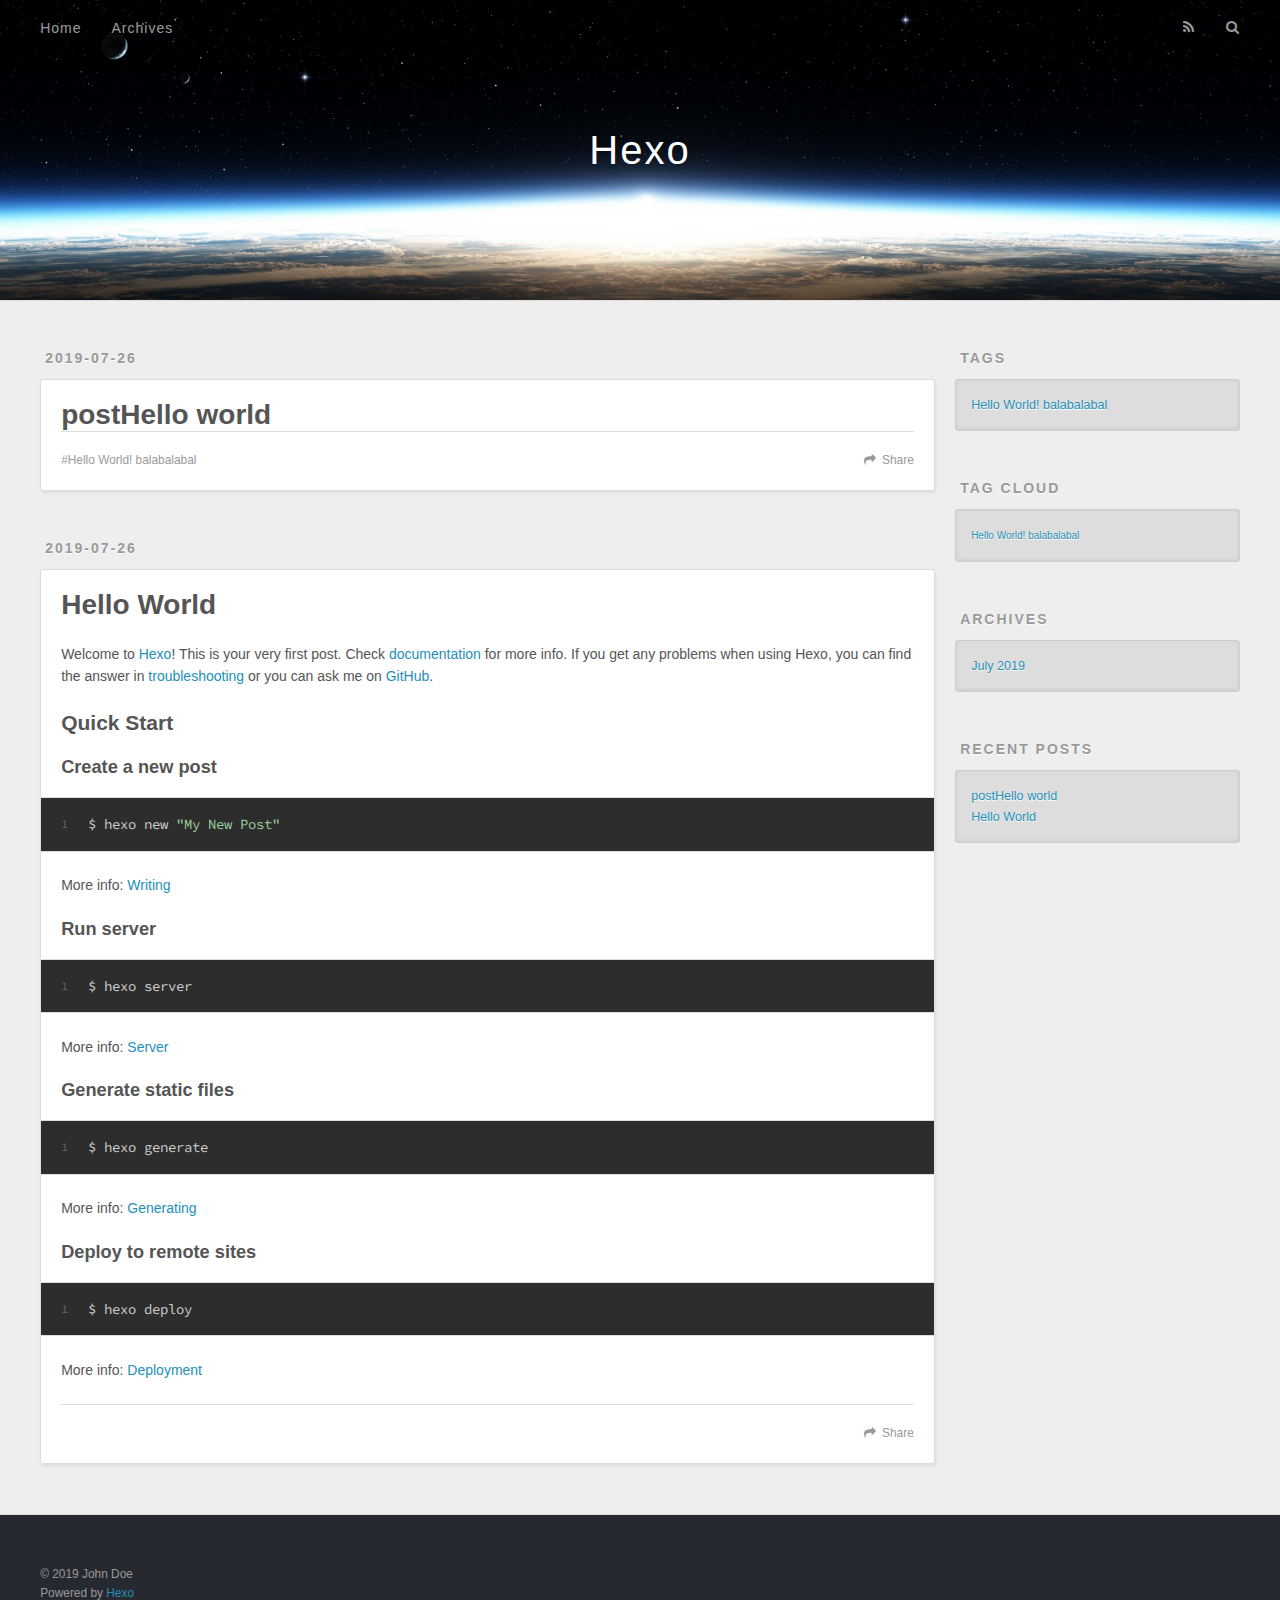
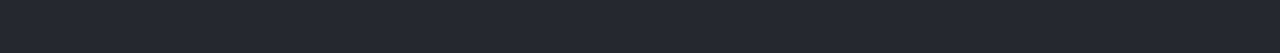
==== index.html @ ea8731fd "Site updated: 2019-07-26 18:23:49" ====
<!DOCTYPE html>
<html>
<head><meta name="generator" content="Hexo 3.9.0">
  <meta charset="utf-8">
  

  
  <title>Hexo</title>
  <meta name="viewport" content="width=device-width, initial-scale=1, maximum-scale=1">
  <meta property="og:type" content="website">
<meta property="og:title" content="Hexo">
<meta property="og:url" content="http://yoursite.com/index.html">
<meta property="og:site_name" content="Hexo">
<meta property="og:locale" content="default">
<meta name="twitter:card" content="summary">
<meta name="twitter:title" content="Hexo">
  
    <link rel="alternate" href="/atom.xml" title="Hexo" type="application/atom+xml">
  
  
    <link rel="icon" href="/favicon.png">
  
  
    <link href="//fonts.googleapis.com/css?family=Source+Code+Pro" rel="stylesheet" type="text/css">
  
  <link rel="stylesheet" href="/css/style.css">
</head>
</html>
<body>
  <div id="container">
    <div id="wrap">
      <header id="header">
  <div id="banner"></div>
  <div id="header-outer" class="outer">
    <div id="header-title" class="inner">
      <h1 id="logo-wrap">
        <a href="/" id="logo">Hexo</a>
      </h1>
      
    </div>
    <div id="header-inner" class="inner">
      <nav id="main-nav">
        <a id="main-nav-toggle" class="nav-icon"></a>
        
          <a class="main-nav-link" href="/">Home</a>
        
          <a class="main-nav-link" href="/archives">Archives</a>
        
      </nav>
      <nav id="sub-nav">
        
          <a id="nav-rss-link" class="nav-icon" href="/atom.xml" title="RSS Feed"></a>
        
        <a id="nav-search-btn" class="nav-icon" title="Search"></a>
      </nav>
      <div id="search-form-wrap">
        <form action="//google.com/search" method="get" accept-charset="UTF-8" class="search-form"><input type="search" name="q" class="search-form-input" placeholder="Search"><button type="submit" class="search-form-submit">&#xF002;</button><input type="hidden" name="sitesearch" value="http://yoursite.com"></form>
      </div>
    </div>
  </div>
</header>
      <div class="outer">
        <section id="main">
  
    <article id="post-postHello-world" class="article article-type-post" itemscope itemprop="blogPost">
  <div class="article-meta">
    <a href="/2019/07/26/postHello-world/" class="article-date">
  <time datetime="2019-07-26T10:14:42.000Z" itemprop="datePublished">2019-07-26</time>
</a>
    
  </div>
  <div class="article-inner">
    
    
      <header class="article-header">
        
  
    <h1 itemprop="name">
      <a class="article-title" href="/2019/07/26/postHello-world/">postHello world</a>
    </h1>
  

      </header>
    
    <div class="article-entry" itemprop="articleBody">
      
        
      
    </div>
    <footer class="article-footer">
      <a data-url="http://yoursite.com/2019/07/26/postHello-world/" data-id="cjyjydys60001tcrvklt5f1tz" class="article-share-link">Share</a>
      
      
  <ul class="article-tag-list"><li class="article-tag-list-item"><a class="article-tag-list-link" href="/tags/Hello-World-balabalabal/">Hello World! balabalabal</a></li></ul>

    </footer>
  </div>
  
</article>


  
    <article id="post-hello-world" class="article article-type-post" itemscope itemprop="blogPost">
  <div class="article-meta">
    <a href="/2019/07/26/hello-world/" class="article-date">
  <time datetime="2019-07-26T09:57:24.360Z" itemprop="datePublished">2019-07-26</time>
</a>
    
  </div>
  <div class="article-inner">
    
    
      <header class="article-header">
        
  
    <h1 itemprop="name">
      <a class="article-title" href="/2019/07/26/hello-world/">Hello World</a>
    </h1>
  

      </header>
    
    <div class="article-entry" itemprop="articleBody">
      
        <p>Welcome to <a href="https://hexo.io/" target="_blank" rel="noopener">Hexo</a>! This is your very first post. Check <a href="https://hexo.io/docs/" target="_blank" rel="noopener">documentation</a> for more info. If you get any problems when using Hexo, you can find the answer in <a href="https://hexo.io/docs/troubleshooting.html" target="_blank" rel="noopener">troubleshooting</a> or you can ask me on <a href="https://github.com/hexojs/hexo/issues" target="_blank" rel="noopener">GitHub</a>.</p>
<h2 id="Quick-Start"><a href="#Quick-Start" class="headerlink" title="Quick Start"></a>Quick Start</h2><h3 id="Create-a-new-post"><a href="#Create-a-new-post" class="headerlink" title="Create a new post"></a>Create a new post</h3><figure class="highlight bash"><table><tr><td class="gutter"><pre><span class="line">1</span><br></pre></td><td class="code"><pre><span class="line">$ hexo new <span class="string">"My New Post"</span></span><br></pre></td></tr></table></figure>

<p>More info: <a href="https://hexo.io/docs/writing.html" target="_blank" rel="noopener">Writing</a></p>
<h3 id="Run-server"><a href="#Run-server" class="headerlink" title="Run server"></a>Run server</h3><figure class="highlight bash"><table><tr><td class="gutter"><pre><span class="line">1</span><br></pre></td><td class="code"><pre><span class="line">$ hexo server</span><br></pre></td></tr></table></figure>

<p>More info: <a href="https://hexo.io/docs/server.html" target="_blank" rel="noopener">Server</a></p>
<h3 id="Generate-static-files"><a href="#Generate-static-files" class="headerlink" title="Generate static files"></a>Generate static files</h3><figure class="highlight bash"><table><tr><td class="gutter"><pre><span class="line">1</span><br></pre></td><td class="code"><pre><span class="line">$ hexo generate</span><br></pre></td></tr></table></figure>

<p>More info: <a href="https://hexo.io/docs/generating.html" target="_blank" rel="noopener">Generating</a></p>
<h3 id="Deploy-to-remote-sites"><a href="#Deploy-to-remote-sites" class="headerlink" title="Deploy to remote sites"></a>Deploy to remote sites</h3><figure class="highlight bash"><table><tr><td class="gutter"><pre><span class="line">1</span><br></pre></td><td class="code"><pre><span class="line">$ hexo deploy</span><br></pre></td></tr></table></figure>

<p>More info: <a href="https://hexo.io/docs/deployment.html" target="_blank" rel="noopener">Deployment</a></p>

      
    </div>
    <footer class="article-footer">
      <a data-url="http://yoursite.com/2019/07/26/hello-world/" data-id="cjyjydyrj0000tcrvs2aviyxo" class="article-share-link">Share</a>
      
      
    </footer>
  </div>
  
</article>


  


</section>
        
          <aside id="sidebar">
  
    

  
    
  <div class="widget-wrap">
    <h3 class="widget-title">Tags</h3>
    <div class="widget">
      <ul class="tag-list"><li class="tag-list-item"><a class="tag-list-link" href="/tags/Hello-World-balabalabal/">Hello World! balabalabal</a></li></ul>
    </div>
  </div>


  
    
  <div class="widget-wrap">
    <h3 class="widget-title">Tag Cloud</h3>
    <div class="widget tagcloud">
      <a href="/tags/Hello-World-balabalabal/" style="font-size: 10px;">Hello World! balabalabal</a>
    </div>
  </div>

  
    
  <div class="widget-wrap">
    <h3 class="widget-title">Archives</h3>
    <div class="widget">
      <ul class="archive-list"><li class="archive-list-item"><a class="archive-list-link" href="/archives/2019/07/">July 2019</a></li></ul>
    </div>
  </div>


  
    
  <div class="widget-wrap">
    <h3 class="widget-title">Recent Posts</h3>
    <div class="widget">
      <ul>
        
          <li>
            <a href="/2019/07/26/postHello-world/">postHello world</a>
          </li>
        
          <li>
            <a href="/2019/07/26/hello-world/">Hello World</a>
          </li>
        
      </ul>
    </div>
  </div>

  
</aside>
        
      </div>
      <footer id="footer">
  
  <div class="outer">
    <div id="footer-info" class="inner">
      &copy; 2019 John Doe<br>
      Powered by <a href="http://hexo.io/" target="_blank">Hexo</a>
    </div>
  </div>
</footer>
    </div>
    <nav id="mobile-nav">
  
    <a href="/" class="mobile-nav-link">Home</a>
  
    <a href="/archives" class="mobile-nav-link">Archives</a>
  
</nav>
    

<script src="//ajax.googleapis.com/ajax/libs/jquery/2.0.3/jquery.min.js"></script>


  <link rel="stylesheet" href="/fancybox/jquery.fancybox.css">
  <script src="/fancybox/jquery.fancybox.pack.js"></script>


<script src="/js/script.js"></script>



  </div>
</body>
</html>
---- css/style.css ----
body {
  width: 100%;
}
body:before,
body:after {
  content: "";
  display: table;
}
body:after {
  clear: both;
}
html,
body,
div,
span,
applet,
object,
iframe,
h1,
h2,
h3,
h4,
h5,
h6,
p,
blockquote,
pre,
a,
abbr,
acronym,
address,
big,
cite,
code,
del,
dfn,
em,
img,
ins,
kbd,
q,
s,
samp,
small,
strike,
strong,
sub,
sup,
tt,
var,
dl,
dt,
dd,
ol,
ul,
li,
fieldset,
form,
label,
legend,
table,
caption,
tbody,
tfoot,
thead,
tr,
th,
td {
  margin: 0;
  padding: 0;
  border: 0;
  outline: 0;
  font-weight: inherit;
  font-style: inherit;
  font-family: inherit;
  font-size: 100%;
  vertical-align: baseline;
}
body {
  line-height: 1;
  color: #000;
  background: #fff;
}
ol,
ul {
  list-style: none;
}
table {
  border-collapse: separate;
  border-spacing: 0;
  vertical-align: middle;
}
caption,
th,
td {
  text-align: left;
  font-weight: normal;
  vertical-align: middle;
}
a img {
  border: none;
}
input,
button {
  margin: 0;
  padding: 0;
}
input::-moz-focus-inner,
button::-moz-focus-inner {
  border: 0;
  padding: 0;
}
@font-face {
  font-family: FontAwesome;
  font-style: normal;
  font-weight: normal;
  src: url("fonts/fontawesome-webfont.eot?v=#4.0.3");
  src: url("fonts/fontawesome-webfont.eot?#iefix&v=#4.0.3") format("embedded-opentype"), url("fonts/fontawesome-webfont.woff?v=#4.0.3") format("woff"), url("fonts/fontawesome-webfont.ttf?v=#4.0.3") format("truetype"), url("fonts/fontawesome-webfont.svg#fontawesomeregular?v=#4.0.3") format("svg");
}
html,
body,
#container {
  height: 100%;
}
body {
  background: #eee;
  font: 14px -apple-system, BlinkMacSystemFont, "Segoe UI", "Roboto", "Oxygen", "Ubuntu", "Cantarell", "Fira Sans", "Droid Sans", "Helvetica Neue", sans-serif;
  -webkit-text-size-adjust: 100%;
}
.outer {
  max-width: 1220px;
  margin: 0 auto;
  padding: 0 20px;
}
.outer:before,
.outer:after {
  content: "";
  display: table;
}
.outer:after {
  clear: both;
}
.inner {
  display: inline;
  float: left;
  width: 98.33333333333333%;
  margin: 0 0.833333333333333%;
}
.left,
.alignleft {
  float: left;
}
.right,
.alignright {
  float: right;
}
.clear {
  clear: both;
}
#container {
  position: relative;
}
.mobile-nav-on {
  overflow: hidden;
}
#wrap {
  height: 100%;
  width: 100%;
  position: absolute;
  top: 0;
  left: 0;
  -webkit-transition: 0.2s ease-out;
  -moz-transition: 0.2s ease-out;
  -ms-transition: 0.2s ease-out;
  transition: 0.2s ease-out;
  z-index: 1;
  background: #eee;
}
.mobile-nav-on #wrap {
  left: 280px;
}
@media screen and (min-width: 768px) {
  #main {
    display: inline;
    float: left;
    width: 73.33333333333333%;
    margin: 0 0.833333333333333%;
  }
}
.article-date,
.article-category-link,
.archive-year,
.widget-title {
  text-decoration: none;
  text-transform: uppercase;
  letter-spacing: 2px;
  color: #999;
  margin-bottom: 1em;
  margin-left: 5px;
  line-height: 1em;
  text-shadow: 0 1px #fff;
  font-weight: bold;
}
.article-inner,
.archive-article-inner {
  background: #fff;
  -webkit-box-shadow: 1px 2px 3px #ddd;
  box-shadow: 1px 2px 3px #ddd;
  border: 1px solid #ddd;
  border-radius: 3px;
}
.article-entry h1,
.widget h1 {
  font-size: 2em;
}
.article-entry h2,
.widget h2 {
  font-size: 1.5em;
}
.article-entry h3,
.widget h3 {
  font-size: 1.3em;
}
.article-entry h4,
.widget h4 {
  font-size: 1.2em;
}
.article-entry h5,
.widget h5 {
  font-size: 1em;
}
.article-entry h6,
.widget h6 {
  font-size: 1em;
  color: #999;
}
.article-entry hr,
.widget hr {
  border: 1px dashed #ddd;
}
.article-entry strong,
.widget strong {
  font-weight: bold;
}
.article-entry em,
.widget em,
.article-entry cite,
.widget cite {
  font-style: italic;
}
.article-entry sup,
.widget sup,
.article-entry sub,
.widget sub {
  font-size: 0.75em;
  line-height: 0;
  position: relative;
  vertical-align: baseline;
}
.article-entry sup,
.widget sup {
  top: -0.5em;
}
.article-entry sub,
.widget sub {
  bottom: -0.2em;
}
.article-entry small,
.widget small {
  font-size: 0.85em;
}
.article-entry acronym,
.widget acronym,
.article-entry abbr,
.widget abbr {
  border-bottom: 1px dotted;
}
.article-entry ul,
.widget ul,
.article-entry ol,
.widget ol,
.article-entry dl,
.widget dl {
  margin: 0 20px;
  line-height: 1.6em;
}
.article-entry ul ul,
.widget ul ul,
.article-entry ol ul,
.widget ol ul,
.article-entry ul ol,
.widget ul ol,
.article-entry ol ol,
.widget ol ol {
  margin-top: 0;
  margin-bottom: 0;
}
.article-entry ul,
.widget ul {
  list-style: disc;
}
.article-entry ol,
.widget ol {
  list-style: decimal;
}
.article-entry dt,
.widget dt {
  font-weight: bold;
}
#header {
  height: 300px;
  position: relative;
  border-bottom: 1px solid #ddd;
}
#header:before,
#header:after {
  content: "";
  position: absolute;
  left: 0;
  right: 0;
  height: 40px;
}
#header:before {
  top: 0;
  background: -webkit-linear-gradient(rgba(0,0,0,0.2), transparent);
  background: -moz-linear-gradient(rgba(0,0,0,0.2), transparent);
  background: -ms-linear-gradient(rgba(0,0,0,0.2), transparent);
  background: linear-gradient(rgba(0,0,0,0.2), transparent);
}
#header:after {
  bottom: 0;
  background: -webkit-linear-gradient(transparent, rgba(0,0,0,0.2));
  background: -moz-linear-gradient(transparent, rgba(0,0,0,0.2));
  background: -ms-linear-gradient(transparent, rgba(0,0,0,0.2));
  background: linear-gradient(transparent, rgba(0,0,0,0.2));
}
#header-outer {
  height: 100%;
  position: relative;
}
#header-inner {
  position: relative;
  overflow: hidden;
}
#banner {
  position: absolute;
  top: 0;
  left: 0;
  width: 100%;
  height: 100%;
  background: url("images/banner.jpg") center #000;
  -webkit-background-size: cover;
  -moz-background-size: cover;
  background-size: cover;
  z-index: -1;
}
#header-title {
  text-align: center;
  height: 40px;
  position: absolute;
  top: 50%;
  left: 0;
  margin-top: -20px;
}
#logo,
#subtitle {
  text-decoration: none;
  color: #fff;
  font-weight: 300;
  text-shadow: 0 1px 4px rgba(0,0,0,0.3);
}
#logo {
  font-size: 40px;
  line-height: 40px;
  letter-spacing: 2px;
}
#subtitle {
  font-size: 16px;
  line-height: 16px;
  letter-spacing: 1px;
}
#subtitle-wrap {
  margin-top: 16px;
}
#main-nav {
  float: left;
  margin-left: -15px;
}
.nav-icon,
.main-nav-link {
  float: left;
  color: #fff;
  opacity: 0.6;
  text-decoration: none;
  text-shadow: 0 1px rgba(0,0,0,0.2);
  -webkit-transition: opacity 0.2s;
  -moz-transition: opacity 0.2s;
  -ms-transition: opacity 0.2s;
  transition: opacity 0.2s;
  display: block;
  padding: 20px 15px;
}
.nav-icon:hover,
.main-nav-link:hover {
  opacity: 1;
}
.nav-icon {
  font-family: FontAwesome;
  text-align: center;
  font-size: 14px;
  width: 14px;
  height: 14px;
  padding: 20px 15px;
  position: relative;
  cursor: pointer;
}
.main-nav-link {
  font-weight: 300;
  letter-spacing: 1px;
}
@media screen and (max-width: 479px) {
  .main-nav-link {
    display: none;
  }
}
#main-nav-toggle {
  display: none;
}
#main-nav-toggle:before {
  content: "\f0c9";
}
@media screen and (max-width: 479px) {
  #main-nav-toggle {
    display: block;
  }
}
#sub-nav {
  float: right;
  margin-right: -15px;
}
#nav-rss-link:before {
  content: "\f09e";
}
#nav-search-btn:before {
  content: "\f002";
}
#search-form-wrap {
  position: absolute;
  top: 15px;
  width: 150px;
  height: 30px;
  right: -150px;
  opacity: 0;
  -webkit-transition: 0.2s ease-out;
  -moz-transition: 0.2s ease-out;
  -ms-transition: 0.2s ease-out;
  transition: 0.2s ease-out;
}
#search-form-wrap.on {
  opacity: 1;
  right: 0;
}
@media screen and (max-width: 479px) {
  #search-form-wrap {
    width: 100%;
    right: -100%;
  }
}
.search-form {
  position: absolute;
  top: 0;
  left: 0;
  right: 0;
  background: #fff;
  padding: 5px 15px;
  border-radius: 15px;
  -webkit-box-shadow: 0 0 10px rgba(0,0,0,0.3);
  box-shadow: 0 0 10px rgba(0,0,0,0.3);
}
.search-form-input {
  border: none;
  background: none;
  color: #555;
  width: 100%;
  font: 13px -apple-system, BlinkMacSystemFont, "Segoe UI", "Roboto", "Oxygen", "Ubuntu", "Cantarell", "Fira Sans", "Droid Sans", "Helvetica Neue", sans-serif;
  outline: none;
}
.search-form-input::-webkit-search-results-decoration,
.search-form-input::-webkit-search-cancel-button {
  -webkit-appearance: none;
}
.search-form-submit {
  position: absolute;
  top: 50%;
  right: 10px;
  margin-top: -7px;
  font: 13px FontAwesome;
  border: none;
  background: none;
  color: #bbb;
  cursor: pointer;
}
.search-form-submit:hover,
.search-form-submit:focus {
  color: #777;
}
.article {
  margin: 50px 0;
}
.article-inner {
  overflow: hidden;
}
.article-meta:before,
.article-meta:after {
  content: "";
  display: table;
}
.article-meta:after {
  clear: both;
}
.article-date {
  float: left;
}
.article-category {
  float: left;
  line-height: 1em;
  color: #ccc;
  text-shadow: 0 1px #fff;
  margin-left: 8px;
}
.article-category:before {
  content: "\2022";
}
.article-category-link {
  margin: 0 12px 1em;
}
.article-header {
  padding: 20px 20px 0;
}
.article-title {
  text-decoration: none;
  font-size: 2em;
  font-weight: bold;
  color: #555;
  line-height: 1.1em;
  -webkit-transition: color 0.2s;
  -moz-transition: color 0.2s;
  -ms-transition: color 0.2s;
  transition: color 0.2s;
}
a.article-title:hover {
  color: #258fb8;
}
.article-entry {
  color: #555;
  padding: 0 20px;
}
.article-entry:before,
.article-entry:after {
  content: "";
  display: table;
}
.article-entry:after {
  clear: both;
}
.article-entry p,
.article-entry table {
  line-height: 1.6em;
  margin: 1.6em 0;
}
.article-entry h1,
.article-entry h2,
.article-entry h3,
.article-entry h4,
.article-entry h5,
.article-entry h6 {
  font-weight: bold;
}
.article-entry h1,
.article-entry h2,
.article-entry h3,
.article-entry h4,
.article-entry h5,
.article-entry h6 {
  line-height: 1.1em;
  margin: 1.1em 0;
}
.article-entry a {
  color: #258fb8;
  text-decoration: none;
}
.article-entry a:hover {
  text-decoration: underline;
}
.article-entry ul,
.article-entry ol,
.article-entry dl {
  margin-top: 1.6em;
  margin-bottom: 1.6em;
}
.article-entry img,
.article-entry video {
  max-width: 100%;
  height: auto;
  display: block;
  margin: auto;
}
.article-entry iframe {
  border: none;
}
.article-entry table {
  width: 100%;
  border-collapse: collapse;
  border-spacing: 0;
}
.article-entry th {
  font-weight: bold;
  border-bottom: 3px solid #ddd;
  padding-bottom: 0.5em;
}
.article-entry td {
  border-bottom: 1px solid #ddd;
  padding: 10px 0;
}
.article-entry blockquote {
  font-family: Georgia, "Times New Roman", serif;
  font-size: 1.4em;
  margin: 1.6em 20px;
  text-align: center;
}
.article-entry blockquote footer {
  font-size: 14px;
  margin: 1.6em 0;
  font-family: -apple-system, BlinkMacSystemFont, "Segoe UI", "Roboto", "Oxygen", "Ubuntu", "Cantarell", "Fira Sans", "Droid Sans", "Helvetica Neue", sans-serif;
}
.article-entry blockquote footer cite:before {
  content: "—";
  padding: 0 0.5em;
}
.article-entry .pullquote {
  text-align: left;
  width: 45%;
  margin: 0;
}
.article-entry .pullquote.left {
  margin-left: 0.5em;
  margin-right: 1em;
}
.article-entry .pullquote.right {
  margin-right: 0.5em;
  margin-left: 1em;
}
.article-entry .caption {
  color: #999;
  display: block;
  font-size: 0.9em;
  margin-top: 0.5em;
  position: relative;
  text-align: center;
}
.article-entry .video-container {
  position: relative;
  padding-top: 56.25%;
  height: 0;
  overflow: hidden;
}
.article-entry .video-container iframe,
.article-entry .video-container object,
.article-entry .video-container embed {
  position: absolute;
  top: 0;
  left: 0;
  width: 100%;
  height: 100%;
  margin-top: 0;
}
.article-more-link a {
  display: inline-block;
  line-height: 1em;
  padding: 6px 15px;
  border-radius: 15px;
  background: #eee;
  color: #999;
  text-shadow: 0 1px #fff;
  text-decoration: none;
}
.article-more-link a:hover {
  background: #258fb8;
  color: #fff;
  text-decoration: none;
  text-shadow: 0 1px #1e7293;
}
.article-footer {
  font-size: 0.85em;
  line-height: 1.6em;
  border-top: 1px solid #ddd;
  padding-top: 1.6em;
  margin: 0 20px 20px;
}
.article-footer:before,
.article-footer:after {
  content: "";
  display: table;
}
.article-footer:after {
  clear: both;
}
.article-footer a {
  color: #999;
  text-decoration: none;
}
.article-footer a:hover {
  color: #555;
}
.article-tag-list-item {
  float: left;
  margin-right: 10px;
}
.article-tag-list-link:before {
  content: "#";
}
.article-comment-link {
  float: right;
}
.article-comment-link:before {
  content: "\f075";
  font-family: FontAwesome;
  padding-right: 8px;
}
.article-share-link {
  cursor: pointer;
  float: right;
  margin-left: 20px;
}
.article-share-link:before {
  content: "\f064";
  font-family: FontAwesome;
  padding-right: 6px;
}
#article-nav {
  position: relative;
}
#article-nav:before,
#article-nav:after {
  content: "";
  display: table;
}
#article-nav:after {
  clear: both;
}
@media screen and (min-width: 768px) {
  #article-nav {
    margin: 50px 0;
  }
  #article-nav:before {
    width: 8px;
    height: 8px;
    position: absolute;
    top: 50%;
    left: 50%;
    margin-top: -4px;
    margin-left: -4px;
    content: "";
    border-radius: 50%;
    background: #ddd;
    -webkit-box-shadow: 0 1px 2px #fff;
    box-shadow: 0 1px 2px #fff;
  }
}
.article-nav-link-wrap {
  text-decoration: none;
  text-shadow: 0 1px #fff;
  color: #999;
  -webkit-box-sizing: border-box;
  -moz-box-sizing: border-box;
  box-sizing: border-box;
  margin-top: 50px;
  text-align: center;
  display: block;
}
.article-nav-link-wrap:hover {
  color: #555;
}
@media screen and (min-width: 768px) {
  .article-nav-link-wrap {
    width: 50%;
    margin-top: 0;
  }
}
@media screen and (min-width: 768px) {
  #article-nav-newer {
    float: left;
    text-align: right;
    padding-right: 20px;
  }
}
@media screen and (min-width: 768px) {
  #article-nav-older {
    float: right;
    text-align: left;
    padding-left: 20px;
  }
}
.article-nav-caption {
  text-transform: uppercase;
  letter-spacing: 2px;
  color: #ddd;
  line-height: 1em;
  font-weight: bold;
}
#article-nav-newer .article-nav-caption {
  margin-right: -2px;
}
.article-nav-title {
  font-size: 0.85em;
  line-height: 1.6em;
  margin-top: 0.5em;
}
.article-share-box {
  position: absolute;
  display: none;
  background: #fff;
  -webkit-box-shadow: 1px 2px 10px rgba(0,0,0,0.2);
  box-shadow: 1px 2px 10px rgba(0,0,0,0.2);
  border-radius: 3px;
  margin-left: -145px;
  overflow: hidden;
  z-index: 1;
}
.article-share-box.on {
  display: block;
}
.article-share-input {
  width: 100%;
  background: none;
  -webkit-box-sizing: border-box;
  -moz-box-sizing: border-box;
  box-sizing: border-box;
  font: 14px -apple-system, BlinkMacSystemFont, "Segoe UI", "Roboto", "Oxygen", "Ubuntu", "Cantarell", "Fira Sans", "Droid Sans", "Helvetica Neue", sans-serif;
  padding: 0 15px;
  color: #555;
  outline: none;
  border: 1px solid #ddd;
  border-radius: 3px 3px 0 0;
  height: 36px;
  line-height: 36px;
}
.article-share-links {
  background: #eee;
}
.article-share-links:before,
.article-share-links:after {
  content: "";
  display: table;
}
.article-share-links:after {
  clear: both;
}
.article-share-twitter,
.article-share-facebook,
.article-share-pinterest,
.article-share-google {
  width: 50px;
  height: 36px;
  display: block;
  float: left;
  position: relative;
  color: #999;
  text-shadow: 0 1px #fff;
}
.article-share-twitter:before,
.article-share-facebook:before,
.article-share-pinterest:before,
.article-share-google:before {
  font-size: 20px;
  font-family: FontAwesome;
  width: 20px;
  height: 20px;
  position: absolute;
  top: 50%;
  left: 50%;
  margin-top: -10px;
  margin-left: -10px;
  text-align: center;
}
.article-share-twitter:hover,
.article-share-facebook:hover,
.article-share-pinterest:hover,
.article-share-google:hover {
  color: #fff;
}
.article-share-twitter:before {
  content: "\f099";
}
.article-share-twitter:hover {
  background: #00aced;
  text-shadow: 0 1px #008abe;
}
.article-share-facebook:before {
  content: "\f09a";
}
.article-share-facebook:hover {
  background: #3b5998;
  text-shadow: 0 1px #2f477a;
}
.article-share-pinterest:before {
  content: "\f0d2";
}
.article-share-pinterest:hover {
  background: #cb2027;
  text-shadow: 0 1px #a21a1f;
}
.article-share-google:before {
  content: "\f0d5";
}
.article-share-google:hover {
  background: #dd4b39;
  text-shadow: 0 1px #be3221;
}
.article-gallery {
  background: #000;
  position: relative;
}
.article-gallery-photos {
  position: relative;
  overflow: hidden;
}
.article-gallery-img {
  display: none;
  max-width: 100%;
}
.article-gallery-img:first-child {
  display: block;
}
.article-gallery-img.loaded {
  position: absolute;
  display: block;
}
.article-gallery-img img {
  display: block;
  max-width: 100%;
  margin: 0 auto;
}
#comments {
  background: #fff;
  -webkit-box-shadow: 1px 2px 3px #ddd;
  box-shadow: 1px 2px 3px #ddd;
  padding: 20px;
  border: 1px solid #ddd;
  border-radius: 3px;
  margin: 50px 0;
}
#comments a {
  color: #258fb8;
}
.archives-wrap {
  margin: 50px 0;
}
.archives:before,
.archives:after {
  content: "";
  display: table;
}
.archives:after {
  clear: both;
}
.archive-year-wrap {
  margin-bottom: 1em;
}
.archives {
  -webkit-column-gap: 10px;
  -moz-column-gap: 10px;
  column-gap: 10px;
}
@media screen and (min-width: 480px) and (max-width: 767px) {
  .archives {
    -webkit-column-count: 2;
    -moz-column-count: 2;
    column-count: 2;
  }
}
@media screen and (min-width: 768px) {
  .archives {
    -webkit-column-count: 3;
    -moz-column-count: 3;
    column-count: 3;
  }
}
.archive-article {
  -webkit-column-break-inside: avoid;
  page-break-inside: avoid;
  overflow: hidden;
  break-inside: avoid-column;
}
.archive-article-inner {
  padding: 10px;
  margin-bottom: 15px;
}
.archive-article-title {
  text-decoration: none;
  font-weight: bold;
  color: #555;
  -webkit-transition: color 0.2s;
  -moz-transition: color 0.2s;
  -ms-transition: color 0.2s;
  transition: color 0.2s;
  line-height: 1.6em;
}
.archive-article-title:hover {
  color: #258fb8;
}
.archive-article-footer {
  margin-top: 1em;
}
.archive-article-date {
  color: #999;
  text-decoration: none;
  font-size: 0.85em;
  line-height: 1em;
  margin-bottom: 0.5em;
  display: block;
}
#page-nav {
  margin: 50px auto;
  background: #fff;
  -webkit-box-shadow: 1px 2px 3px #ddd;
  box-shadow: 1px 2px 3px #ddd;
  border: 1px solid #ddd;
  border-radius: 3px;
  text-align: center;
  color: #999;
  overflow: hidden;
}
#page-nav:before,
#page-nav:after {
  content: "";
  display: table;
}
#page-nav:after {
  clear: both;
}
#page-nav a,
#page-nav span {
  padding: 10px 20px;
  line-height: 1;
  height: 2ex;
}
#page-nav a {
  color: #999;
  text-decoration: none;
}
#page-nav a:hover {
  background: #999;
  color: #fff;
}
#page-nav .prev {
  float: left;
}
#page-nav .next {
  float: right;
}
#page-nav .page-number {
  display: inline-block;
}
@media screen and (max-width: 479px) {
  #page-nav .page-number {
    display: none;
  }
}
#page-nav .current {
  color: #555;
  font-weight: bold;
}
#page-nav .space {
  color: #ddd;
}
#footer {
  background: #262a30;
  padding: 50px 0;
  border-top: 1px solid #ddd;
  color: #999;
}
#footer a {
  color: #258fb8;
  text-decoration: none;
}
#footer a:hover {
  text-decoration: underline;
}
#footer-info {
  line-height: 1.6em;
  font-size: 0.85em;
}
.article-entry pre,
.article-entry .highlight {
  background: #2d2d2d;
  margin: 0 -20px;
  padding: 15px 20px;
  border-style: solid;
  border-color: #ddd;
  border-width: 1px 0;
  overflow: auto;
  color: #ccc;
  line-height: 22.400000000000002px;
}
.article-entry .highlight .gutter pre,
.article-entry .gist .gist-file .gist-data .line-numbers {
  color: #666;
  font-size: 0.85em;
}
.article-entry pre,
.article-entry code {
  font-family: "Source Code Pro", Consolas, Monaco, Menlo, Consolas, monospace;
}
.article-entry code {
  background: #eee;
  text-shadow: 0 1px #fff;
  padding: 0 0.3em;
}
.article-entry pre code {
  background: none;
  text-shadow: none;
  padding: 0;
}
.article-entry .highlight pre {
  border: none;
  margin: 0;
  padding: 0;
}
.article-entry .highlight table {
  margin: 0;
  width: auto;
}
.article-entry .highlight td {
  border: none;
  padding: 0;
}
.article-entry .highlight figcaption {
  font-size: 0.85em;
  color: #999;
  line-height: 1em;
  margin-bottom: 1em;
}
.article-entry .highlight figcaption:before,
.article-entry .highlight figcaption:after {
  content: "";
  display: table;
}
.article-entry .highlight figcaption:after {
  clear: both;
}
.article-entry .highlight figcaption a {
  float: right;
}
.article-entry .highlight .gutter pre {
  text-align: right;
  padding-right: 20px;
}
.article-entry .highlight .line {
  height: 22.400000000000002px;
}
.article-entry .highlight .line.marked {
  background: #515151;
}
.article-entry .gist {
  margin: 0 -20px;
  border-style: solid;
  border-color: #ddd;
  border-width: 1px 0;
  background: #2d2d2d;
  padding: 15px 20px 15px 0;
}
.article-entry .gist .gist-file {
  border: none;
  font-family: "Source Code Pro", Consolas, Monaco, Menlo, Consolas, monospace;
  margin: 0;
}
.article-entry .gist .gist-file .gist-data {
  background: none;
  border: none;
}
.article-entry .gist .gist-file .gist-data .line-numbers {
  background: none;
  border: none;
  padding: 0 20px 0 0;
}
.article-entry .gist .gist-file .gist-data .line-data {
  padding: 0 !important;
}
.article-entry .gist .gist-file .highlight {
  margin: 0;
  padding: 0;
  border: none;
}
.article-entry .gist .gist-file .gist-meta {
  background: #2d2d2d;
  color: #999;
  font: 0.85em -apple-system, BlinkMacSystemFont, "Segoe UI", "Roboto", "Oxygen", "Ubuntu", "Cantarell", "Fira Sans", "Droid Sans", "Helvetica Neue", sans-serif;
  text-shadow: 0 0;
  padding: 0;
  margin-top: 1em;
  margin-left: 20px;
}
.article-entry .gist .gist-file .gist-meta a {
  color: #258fb8;
  font-weight: normal;
}
.article-entry .gist .gist-file .gist-meta a:hover {
  text-decoration: underline;
}
pre .comment,
pre .title {
  color: #999;
}
pre .variable,
pre .attribute,
pre .tag,
pre .regexp,
pre .ruby .constant,
pre .xml .tag .title,
pre .xml .pi,
pre .xml .doctype,
pre .html .doctype,
pre .css .id,
pre .css .class,
pre .css .pseudo {
  color: #f2777a;
}
pre .number,
pre .preprocessor,
pre .built_in,
pre .literal,
pre .params,
pre .constant {
  color: #f99157;
}
pre .class,
pre .ruby .class .title,
pre .css .rules .attribute {
  color: #9c9;
}
pre .string,
pre .value,
pre .inheritance,
pre .header,
pre .ruby .symbol,
pre .xml .cdata {
  color: #9c9;
}
pre .css .hexcolor {
  color: #6cc;
}
pre .function,
pre .python .decorator,
pre .python .title,
pre .ruby .function .title,
pre .ruby .title .keyword,
pre .perl .sub,
pre .javascript .title,
pre .coffeescript .title {
  color: #69c;
}
pre .keyword,
pre .javascript .function {
  color: #c9c;
}
@media screen and (max-width: 479px) {
  #mobile-nav {
    position: absolute;
    top: 0;
    left: 0;
    width: 280px;
    height: 100%;
    background: #191919;
    border-right: 1px solid #fff;
  }
}
@media screen and (max-width: 479px) {
  .mobile-nav-link {
    display: block;
    color: #999;
    text-decoration: none;
    padding: 15px 20px;
    font-weight: bold;
  }
  .mobile-nav-link:hover {
    color: #fff;
  }
}
@media screen and (min-width: 768px) {
  #sidebar {
    display: inline;
    float: left;
    width: 23.333333333333332%;
    margin: 0 0.833333333333333%;
  }
}
.widget-wrap {
  margin: 50px 0;
}
.widget {
  color: #777;
  text-shadow: 0 1px #fff;
  background: #ddd;
  -webkit-box-shadow: 0 -1px 4px #ccc inset;
  box-shadow: 0 -1px 4px #ccc inset;
  border: 1px solid #ccc;
  padding: 15px;
  border-radius: 3px;
}
.widget a {
  color: #258fb8;
  text-decoration: none;
}
.widget a:hover {
  text-decoration: underline;
}
.widget ul ul,
.widget ol ul,
.widget dl ul,
.widget ul ol,
.widget ol ol,
.widget dl ol,
.widget ul dl,
.widget ol dl,
.widget dl dl {
  margin-left: 15px;
  list-style: disc;
}
.widget {
  line-height: 1.6em;
  word-wrap: break-word;
  font-size: 0.9em;
}
.widget ul,
.widget ol {
  list-style: none;
  margin: 0;
}
.widget ul ul,
.widget ol ul,
.widget ul ol,
.widget ol ol {
  margin: 0 20px;
}
.widget ul ul,
.widget ol ul {
  list-style: disc;
}
.widget ul ol,
.widget ol ol {
  list-style: decimal;
}
.category-list-count,
.tag-list-count,
.archive-list-count {
  padding-left: 5px;
  color: #999;
  font-size: 0.85em;
}
.category-list-count:before,
.tag-list-count:before,
.archive-list-count:before {
  content: "(";
}
.category-list-count:after,
.tag-list-count:after,
.archive-list-count:after {
  content: ")";
}
.tagcloud a {
  margin-right: 5px;
  display: inline-block;
}
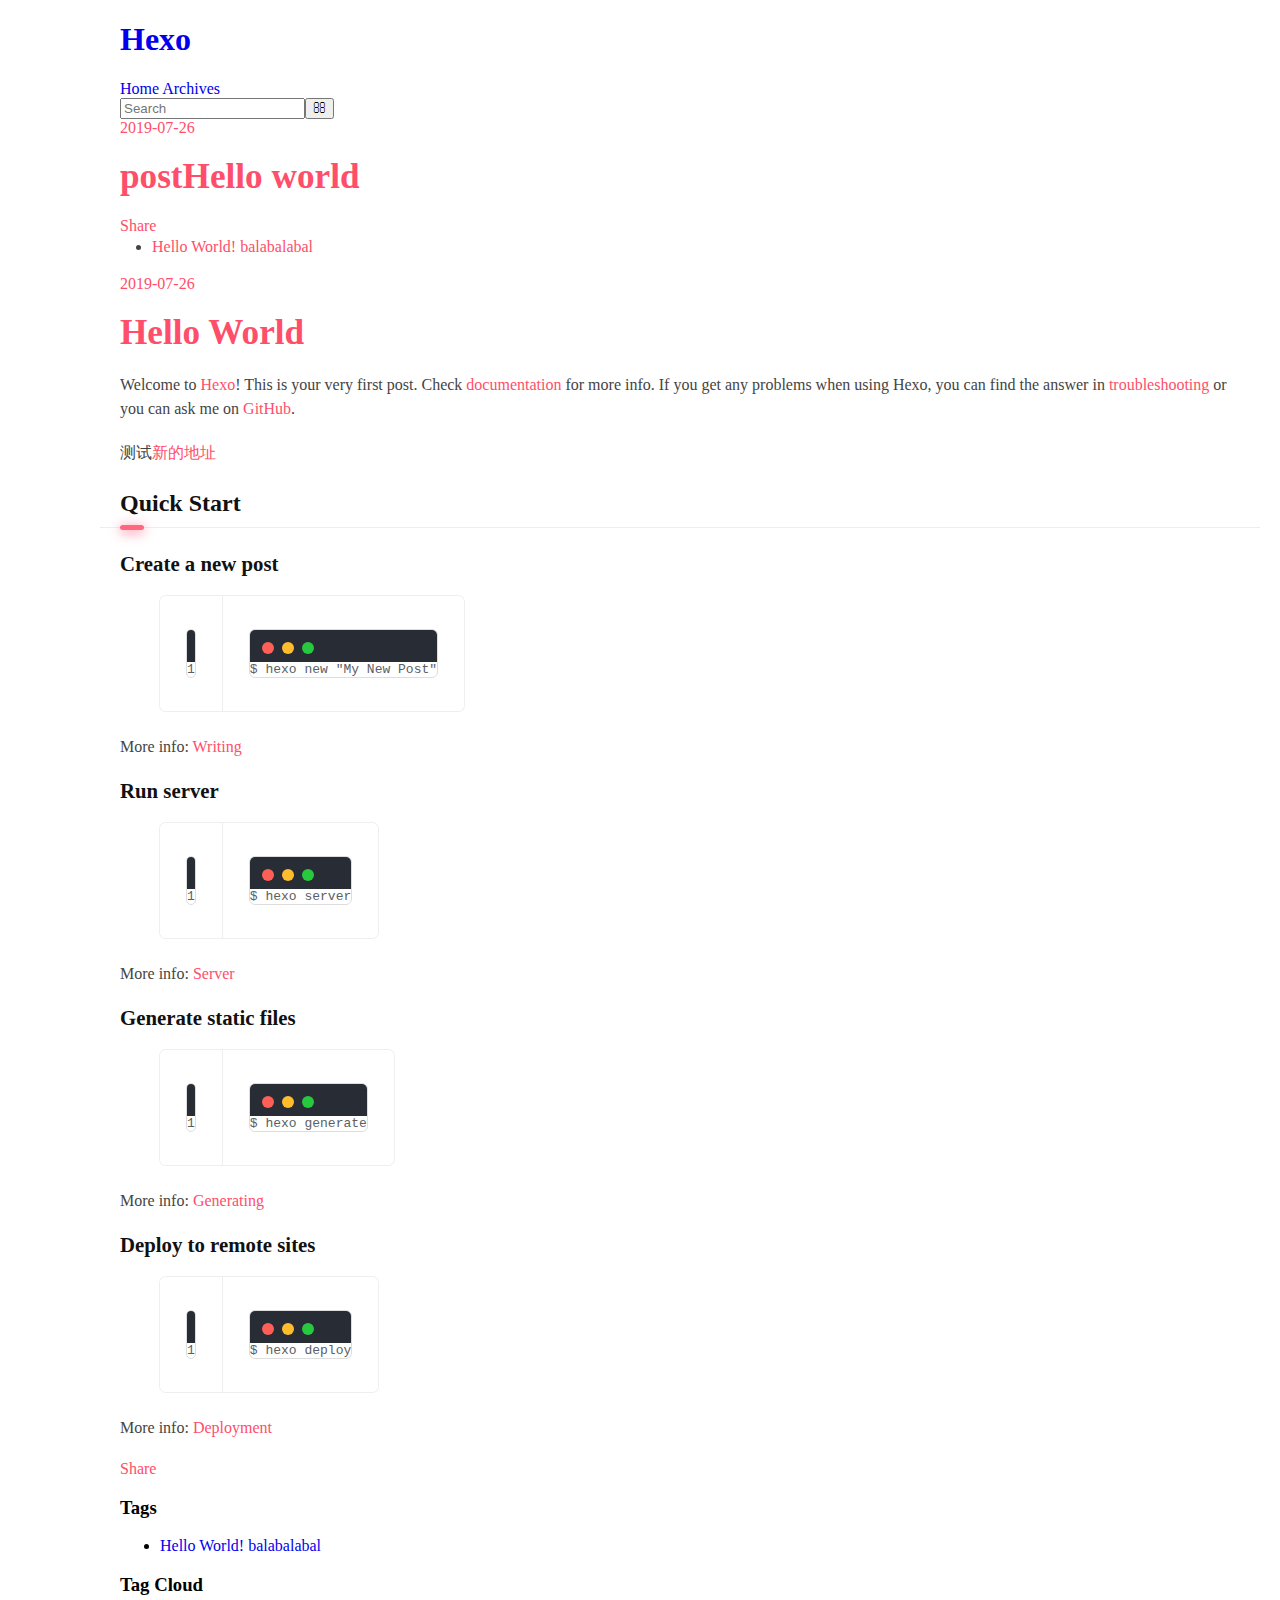
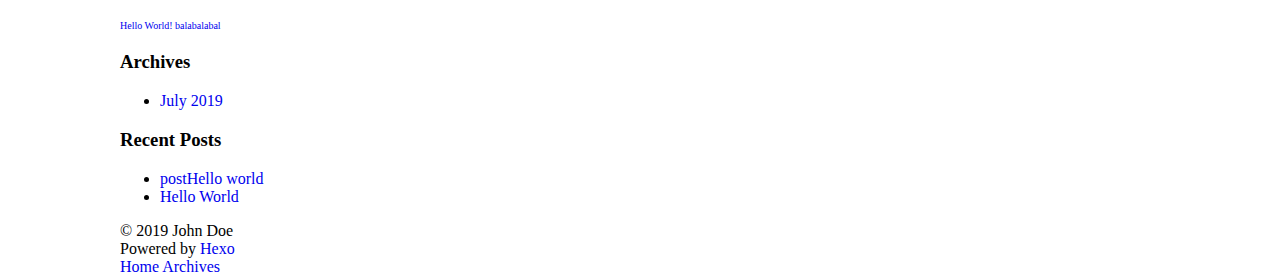
==== commit cc0d1649: "Site updated: 2019-08-01 11:43:44" ====
--- a/index.html
+++ b/index.html
@@ -11,7 +11,7 @@
 <meta property="og:title" content="Hexo">
 <meta property="og:url" content="http://yoursite.com/index.html">
 <meta property="og:site_name" content="Hexo">
-<meta property="og:locale" content="default">
+<meta property="og:locale" content="zh-Hans">
 <meta name="twitter:card" content="summary">
 <meta name="twitter:title" content="Hexo">
   
@@ -123,6 +123,7 @@
     <div class="article-entry" itemprop="articleBody">
       
         <p>Welcome to <a href="https://hexo.io/" target="_blank" rel="noopener">Hexo</a>! This is your very first post. Check <a href="https://hexo.io/docs/" target="_blank" rel="noopener">documentation</a> for more info. If you get any problems when using Hexo, you can find the answer in <a href="https://hexo.io/docs/troubleshooting.html" target="_blank" rel="noopener">troubleshooting</a> or you can ask me on <a href="https://github.com/hexojs/hexo/issues" target="_blank" rel="noopener">GitHub</a>.</p>
+<p>测试<a href="https://ijustlearner.github.io/" target="_blank" rel="noopener">新的地址</a></p>
 <h2 id="Quick-Start"><a href="#Quick-Start" class="headerlink" title="Quick Start"></a>Quick Start</h2><h3 id="Create-a-new-post"><a href="#Create-a-new-post" class="headerlink" title="Create a new post"></a>Create a new post</h3><figure class="highlight bash"><table><tr><td class="gutter"><pre><span class="line">1</span><br></pre></td><td class="code"><pre><span class="line">$ hexo new <span class="string">"My New Post"</span></span><br></pre></td></tr></table></figure>
 
 <p>More info: <a href="https://hexo.io/docs/writing.html" target="_blank" rel="noopener">Writing</a></p>
--- a/css/style.css
+++ b/css/style.css
@@ -1,1374 +1,979 @@
+*,
+*::after,
+*::before {
+  box-sizing: border-box;
+}
+a {
+  text-decoration: none;
+}
 body {
-  width: 100%;
-}
-body:before,
-body:after {
-  content: "";
-  display: table;
-}
-body:after {
-  clear: both;
-}
-html,
-body,
-div,
-span,
-applet,
-object,
-iframe,
-h1,
-h2,
-h3,
-h4,
-h5,
-h6,
-p,
-blockquote,
-pre,
-a,
-abbr,
-acronym,
-address,
-big,
-cite,
-code,
-del,
-dfn,
-em,
-img,
-ins,
-kbd,
-q,
-s,
-samp,
-small,
-strike,
-strong,
-sub,
-sup,
-tt,
-var,
-dl,
-dt,
-dd,
-ol,
-ul,
-li,
-fieldset,
-form,
-label,
-legend,
-table,
-caption,
-tbody,
-tfoot,
-thead,
-tr,
-th,
-td {
-  margin: 0;
-  padding: 0;
-  border: 0;
-  outline: 0;
-  font-weight: inherit;
-  font-style: inherit;
-  font-family: inherit;
-  font-size: 100%;
-  vertical-align: baseline;
-}
-body {
-  line-height: 1;
-  color: #000;
-  background: #fff;
-}
-ol,
-ul {
-  list-style: none;
-}
-table {
-  border-collapse: separate;
-  border-spacing: 0;
-  vertical-align: middle;
-}
-caption,
-th,
-td {
-  text-align: left;
-  font-weight: normal;
-  vertical-align: middle;
-}
-a img {
-  border: none;
-}
-input,
-button {
-  margin: 0;
-  padding: 0;
-}
-input::-moz-focus-inner,
-button::-moz-focus-inner {
-  border: 0;
-  padding: 0;
-}
-@font-face {
-  font-family: FontAwesome;
-  font-style: normal;
-  font-weight: normal;
-  src: url("fonts/fontawesome-webfont.eot?v=#4.0.3");
-  src: url("fonts/fontawesome-webfont.eot?#iefix&v=#4.0.3") format("embedded-opentype"), url("fonts/fontawesome-webfont.woff?v=#4.0.3") format("woff"), url("fonts/fontawesome-webfont.ttf?v=#4.0.3") format("truetype"), url("fonts/fontawesome-webfont.svg#fontawesomeregular?v=#4.0.3") format("svg");
-}
-html,
-body,
-#container {
-  height: 100%;
-}
-body {
-  background: #eee;
-  font: 14px -apple-system, BlinkMacSystemFont, "Segoe UI", "Roboto", "Oxygen", "Ubuntu", "Cantarell", "Fira Sans", "Droid Sans", "Helvetica Neue", sans-serif;
-  -webkit-text-size-adjust: 100%;
-}
-.outer {
-  max-width: 1220px;
-  margin: 0 auto;
-  padding: 0 20px;
-}
-.outer:before,
-.outer:after {
-  content: "";
-  display: table;
-}
-.outer:after {
-  clear: both;
-}
-.inner {
-  display: inline;
-  float: left;
-  width: 98.33333333333333%;
-  margin: 0 0.833333333333333%;
-}
-.left,
-.alignleft {
-  float: left;
-}
-.right,
-.alignright {
-  float: right;
-}
-.clear {
-  clear: both;
-}
-#container {
-  position: relative;
-}
-.mobile-nav-on {
-  overflow: hidden;
-}
-#wrap {
-  height: 100%;
-  width: 100%;
-  position: absolute;
+  max-width: 1200px;
+  margin: auto !important;
+}
+.nexmoe-bg {
+  opacity: 0.2;
+  background-size: cover;
+  filter: blur(30px);
+  height: 100vh;
+  width: 100%;
+  position: fixed;
   top: 0;
   left: 0;
-  -webkit-transition: 0.2s ease-out;
-  -moz-transition: 0.2s ease-out;
-  -ms-transition: 0.2s ease-out;
-  transition: 0.2s ease-out;
-  z-index: 1;
-  background: #eee;
-}
-.mobile-nav-on #wrap {
-  left: 280px;
-}
-@media screen and (min-width: 768px) {
-  #main {
-    display: inline;
-    float: left;
-    width: 73.33333333333333%;
-    margin: 0 0.833333333333333%;
-  }
-}
-.article-date,
-.article-category-link,
-.archive-year,
-.widget-title {
-  text-decoration: none;
-  text-transform: uppercase;
-  letter-spacing: 2px;
-  color: #999;
-  margin-bottom: 1em;
-  margin-left: 5px;
-  line-height: 1em;
-  text-shadow: 0 1px #fff;
-  font-weight: bold;
-}
-.article-inner,
-.archive-article-inner {
-  background: #fff;
-  -webkit-box-shadow: 1px 2px 3px #ddd;
-  box-shadow: 1px 2px 3px #ddd;
-  border: 1px solid #ddd;
-  border-radius: 3px;
-}
-.article-entry h1,
-.widget h1 {
-  font-size: 2em;
-}
-.article-entry h2,
-.widget h2 {
-  font-size: 1.5em;
-}
-.article-entry h3,
-.widget h3 {
-  font-size: 1.3em;
-}
-.article-entry h4,
-.widget h4 {
-  font-size: 1.2em;
-}
-.article-entry h5,
-.widget h5 {
-  font-size: 1em;
-}
-.article-entry h6,
-.widget h6 {
-  font-size: 1em;
-  color: #999;
-}
-.article-entry hr,
-.widget hr {
-  border: 1px dashed #ddd;
-}
-.article-entry strong,
-.widget strong {
-  font-weight: bold;
-}
-.article-entry em,
-.widget em,
-.article-entry cite,
-.widget cite {
-  font-style: italic;
-}
-.article-entry sup,
-.widget sup,
-.article-entry sub,
-.widget sub {
-  font-size: 0.75em;
-  line-height: 0;
-  position: relative;
-  vertical-align: baseline;
-}
-.article-entry sup,
-.widget sup {
-  top: -0.5em;
-}
-.article-entry sub,
-.widget sub {
-  bottom: -0.2em;
-}
-.article-entry small,
-.widget small {
-  font-size: 0.85em;
-}
-.article-entry acronym,
-.widget acronym,
-.article-entry abbr,
-.widget abbr {
-  border-bottom: 1px dotted;
-}
-.article-entry ul,
-.widget ul,
-.article-entry ol,
-.widget ol,
-.article-entry dl,
-.widget dl {
-  margin: 0 20px;
-  line-height: 1.6em;
-}
-.article-entry ul ul,
-.widget ul ul,
-.article-entry ol ul,
-.widget ol ul,
-.article-entry ul ol,
-.widget ul ol,
-.article-entry ol ol,
-.widget ol ol {
-  margin-top: 0;
-  margin-bottom: 0;
-}
-.article-entry ul,
-.widget ul {
-  list-style: disc;
-}
-.article-entry ol,
-.widget ol {
-  list-style: decimal;
-}
-.article-entry dt,
-.widget dt {
-  font-weight: bold;
-}
-#header {
-  height: 300px;
-  position: relative;
-  border-bottom: 1px solid #ddd;
-}
-#header:before,
-#header:after {
-  content: "";
-  position: absolute;
-  left: 0;
-  right: 0;
-  height: 40px;
-}
-#header:before {
-  top: 0;
-  background: -webkit-linear-gradient(rgba(0,0,0,0.2), transparent);
-  background: -moz-linear-gradient(rgba(0,0,0,0.2), transparent);
-  background: -ms-linear-gradient(rgba(0,0,0,0.2), transparent);
-  background: linear-gradient(rgba(0,0,0,0.2), transparent);
-}
-#header:after {
-  bottom: 0;
-  background: -webkit-linear-gradient(transparent, rgba(0,0,0,0.2));
-  background: -moz-linear-gradient(transparent, rgba(0,0,0,0.2));
-  background: -ms-linear-gradient(transparent, rgba(0,0,0,0.2));
-  background: linear-gradient(transparent, rgba(0,0,0,0.2));
-}
-#header-outer {
-  height: 100%;
-  position: relative;
-}
-#header-inner {
-  position: relative;
+  z-index: -1;
+}
+#nexmoe-header {
+  margin-left: -240px;
+}
+#nexmoe-header .mdui-drawer {
+  left: unset;
+  scrollbar-width: none;
+}
+#nexmoe-header .mdui-drawer::-webkit-scrollbar {
+  display: none;
+}
+#nexmoe-header .nexmoe-avatar,
+#nexmoe-header .nexmoe-avatar img {
+  width: 100%;
+  font-size: 0 0;
+}
+#nexmoe-header .nexmoe-avatar {
+  margin: 45px;
+  z-index: 4;
+  position: relative;
+  font-size: 0;
+  width: calc(100% - 90px);
   overflow: hidden;
-}
-#banner {
-  position: absolute;
-  top: 0;
-  left: 0;
-  width: 100%;
-  height: 100%;
-  background: url("images/banner.jpg") center #000;
-  -webkit-background-size: cover;
-  -moz-background-size: cover;
-  background-size: cover;
-  z-index: -1;
-}
-#header-title {
+  border-radius: 100%;
+  box-shadow: 0 0.3rem 2rem rgba(161,177,204,0.6);
+}
+#nexmoe-header .nexmoe-avatar a {
+  padding-bottom: 100%;
+  display: block;
+  height: 0;
+}
+#nexmoe-header .nexmoe-count {
+  padding: 0 30px;
+  margin-bottom: 30px;
+  display: -webkit-box;
+  display: -ms-flexbox;
+  display: flex;
+}
+#nexmoe-header .nexmoe-count div {
+  -webkit-box-flex: 1;
+  -ms-flex: 1;
+  flex: 1;
   text-align: center;
-  height: 40px;
-  position: absolute;
-  top: 50%;
-  left: 0;
-  margin-top: -20px;
-}
-#logo,
-#subtitle {
-  text-decoration: none;
-  color: #fff;
-  font-weight: 300;
-  text-shadow: 0 1px 4px rgba(0,0,0,0.3);
-}
-#logo {
-  font-size: 40px;
-  line-height: 40px;
-  letter-spacing: 2px;
-}
-#subtitle {
-  font-size: 16px;
-  line-height: 16px;
-  letter-spacing: 1px;
-}
-#subtitle-wrap {
-  margin-top: 16px;
-}
-#main-nav {
-  float: left;
-  margin-left: -15px;
-}
-.nav-icon,
-.main-nav-link {
-  float: left;
-  color: #fff;
-  opacity: 0.6;
-  text-decoration: none;
-  text-shadow: 0 1px rgba(0,0,0,0.2);
-  -webkit-transition: opacity 0.2s;
-  -moz-transition: opacity 0.2s;
-  -ms-transition: opacity 0.2s;
-  transition: opacity 0.2s;
-  display: block;
-  padding: 20px 15px;
-}
-.nav-icon:hover,
-.main-nav-link:hover {
-  opacity: 1;
-}
-.nav-icon {
-  font-family: FontAwesome;
-  text-align: center;
-  font-size: 14px;
-  width: 14px;
-  height: 14px;
-  padding: 20px 15px;
-  position: relative;
-  cursor: pointer;
-}
-.main-nav-link {
-  font-weight: 300;
-  letter-spacing: 1px;
-}
-@media screen and (max-width: 479px) {
-  .main-nav-link {
-    display: none;
-  }
-}
-#main-nav-toggle {
-  display: none;
-}
-#main-nav-toggle:before {
-  content: "\f0c9";
-}
-@media screen and (max-width: 479px) {
-  #main-nav-toggle {
-    display: block;
-  }
-}
-#sub-nav {
-  float: right;
-  margin-right: -15px;
-}
-#nav-rss-link:before {
-  content: "\f09e";
-}
-#nav-search-btn:before {
-  content: "\f002";
-}
-#search-form-wrap {
-  position: absolute;
-  top: 15px;
-  width: 150px;
-  height: 30px;
-  right: -150px;
-  opacity: 0;
-  -webkit-transition: 0.2s ease-out;
-  -moz-transition: 0.2s ease-out;
-  -ms-transition: 0.2s ease-out;
-  transition: 0.2s ease-out;
-}
-#search-form-wrap.on {
-  opacity: 1;
-  right: 0;
-}
-@media screen and (max-width: 479px) {
-  #search-form-wrap {
-    width: 100%;
-    right: -100%;
-  }
-}
-.search-form {
-  position: absolute;
-  top: 0;
-  left: 0;
-  right: 0;
-  background: #fff;
-  padding: 5px 15px;
-  border-radius: 15px;
-  -webkit-box-shadow: 0 0 10px rgba(0,0,0,0.3);
-  box-shadow: 0 0 10px rgba(0,0,0,0.3);
-}
-.search-form-input {
-  border: none;
-  background: none;
-  color: #555;
-  width: 100%;
-  font: 13px -apple-system, BlinkMacSystemFont, "Segoe UI", "Roboto", "Oxygen", "Ubuntu", "Cantarell", "Fira Sans", "Droid Sans", "Helvetica Neue", sans-serif;
-  outline: none;
-}
-.search-form-input::-webkit-search-results-decoration,
-.search-form-input::-webkit-search-cancel-button {
-  -webkit-appearance: none;
-}
-.search-form-submit {
-  position: absolute;
-  top: 50%;
-  right: 10px;
-  margin-top: -7px;
-  font: 13px FontAwesome;
-  border: none;
-  background: none;
-  color: #bbb;
-  cursor: pointer;
-}
-.search-form-submit:hover,
-.search-form-submit:focus {
-  color: #777;
-}
-.article {
-  margin: 50px 0;
-}
-.article-inner {
-  overflow: hidden;
-}
-.article-meta:before,
-.article-meta:after {
-  content: "";
-  display: table;
-}
-.article-meta:after {
-  clear: both;
-}
-.article-date {
-  float: left;
-}
-.article-category {
-  float: left;
-  line-height: 1em;
-  color: #ccc;
-  text-shadow: 0 1px #fff;
-  margin-left: 8px;
-}
-.article-category:before {
-  content: "\2022";
-}
-.article-category-link {
-  margin: 0 12px 1em;
-}
-.article-header {
-  padding: 20px 20px 0;
-}
-.article-title {
-  text-decoration: none;
-  font-size: 2em;
-  font-weight: bold;
-  color: #555;
-  line-height: 1.1em;
-  -webkit-transition: color 0.2s;
-  -moz-transition: color 0.2s;
-  -ms-transition: color 0.2s;
-  transition: color 0.2s;
-}
-a.article-title:hover {
-  color: #258fb8;
-}
-.article-entry {
-  color: #555;
-  padding: 0 20px;
-}
-.article-entry:before,
-.article-entry:after {
-  content: "";
-  display: table;
-}
-.article-entry:after {
-  clear: both;
-}
-.article-entry p,
-.article-entry table {
-  line-height: 1.6em;
-  margin: 1.6em 0;
-}
-.article-entry h1,
-.article-entry h2,
-.article-entry h3,
-.article-entry h4,
-.article-entry h5,
-.article-entry h6 {
-  font-weight: bold;
-}
-.article-entry h1,
-.article-entry h2,
-.article-entry h3,
-.article-entry h4,
-.article-entry h5,
-.article-entry h6 {
-  line-height: 1.1em;
-  margin: 1.1em 0;
-}
-.article-entry a {
-  color: #258fb8;
-  text-decoration: none;
-}
-.article-entry a:hover {
-  text-decoration: underline;
-}
-.article-entry ul,
-.article-entry ol,
-.article-entry dl {
-  margin-top: 1.6em;
-  margin-bottom: 1.6em;
-}
-.article-entry img,
-.article-entry video {
-  max-width: 100%;
-  height: auto;
-  display: block;
-  margin: auto;
-}
-.article-entry iframe {
-  border: none;
-}
-.article-entry table {
-  width: 100%;
-  border-collapse: collapse;
-  border-spacing: 0;
-}
-.article-entry th {
-  font-weight: bold;
-  border-bottom: 3px solid #ddd;
-  padding-bottom: 0.5em;
-}
-.article-entry td {
-  border-bottom: 1px solid #ddd;
-  padding: 10px 0;
-}
-.article-entry blockquote {
-  font-family: Georgia, "Times New Roman", serif;
-  font-size: 1.4em;
-  margin: 1.6em 20px;
-  text-align: center;
-}
-.article-entry blockquote footer {
-  font-size: 14px;
-  margin: 1.6em 0;
-  font-family: -apple-system, BlinkMacSystemFont, "Segoe UI", "Roboto", "Oxygen", "Ubuntu", "Cantarell", "Fira Sans", "Droid Sans", "Helvetica Neue", sans-serif;
-}
-.article-entry blockquote footer cite:before {
-  content: "—";
-  padding: 0 0.5em;
-}
-.article-entry .pullquote {
-  text-align: left;
-  width: 45%;
-  margin: 0;
-}
-.article-entry .pullquote.left {
-  margin-left: 0.5em;
-  margin-right: 1em;
-}
-.article-entry .pullquote.right {
-  margin-right: 0.5em;
-  margin-left: 1em;
-}
-.article-entry .caption {
-  color: #999;
-  display: block;
-  font-size: 0.9em;
-  margin-top: 0.5em;
-  position: relative;
-  text-align: center;
-}
-.article-entry .video-container {
-  position: relative;
-  padding-top: 56.25%;
-  height: 0;
-  overflow: hidden;
-}
-.article-entry .video-container iframe,
-.article-entry .video-container object,
-.article-entry .video-container embed {
-  position: absolute;
-  top: 0;
-  left: 0;
-  width: 100%;
-  height: 100%;
-  margin-top: 0;
-}
-.article-more-link a {
-  display: inline-block;
-  line-height: 1em;
-  padding: 6px 15px;
-  border-radius: 15px;
-  background: #eee;
-  color: #999;
-  text-shadow: 0 1px #fff;
-  text-decoration: none;
-}
-.article-more-link a:hover {
-  background: #258fb8;
-  color: #fff;
-  text-decoration: none;
-  text-shadow: 0 1px #1e7293;
-}
-.article-footer {
-  font-size: 0.85em;
-  line-height: 1.6em;
-  border-top: 1px solid #ddd;
-  padding-top: 1.6em;
-  margin: 0 20px 20px;
-}
-.article-footer:before,
-.article-footer:after {
-  content: "";
-  display: table;
-}
-.article-footer:after {
-  clear: both;
-}
-.article-footer a {
-  color: #999;
-  text-decoration: none;
-}
-.article-footer a:hover {
-  color: #555;
-}
-.article-tag-list-item {
-  float: left;
-  margin-right: 10px;
-}
-.article-tag-list-link:before {
-  content: "#";
-}
-.article-comment-link {
-  float: right;
-}
-.article-comment-link:before {
-  content: "\f075";
-  font-family: FontAwesome;
-  padding-right: 8px;
-}
-.article-share-link {
-  cursor: pointer;
-  float: right;
-  margin-left: 20px;
-}
-.article-share-link:before {
-  content: "\f064";
-  font-family: FontAwesome;
-  padding-right: 6px;
-}
-#article-nav {
-  position: relative;
-}
-#article-nav:before,
-#article-nav:after {
-  content: "";
-  display: table;
-}
-#article-nav:after {
-  clear: both;
-}
-@media screen and (min-width: 768px) {
-  #article-nav {
-    margin: 50px 0;
-  }
-  #article-nav:before {
-    width: 8px;
-    height: 8px;
-    position: absolute;
-    top: 50%;
-    left: 50%;
-    margin-top: -4px;
-    margin-left: -4px;
-    content: "";
-    border-radius: 50%;
-    background: #ddd;
-    -webkit-box-shadow: 0 1px 2px #fff;
-    box-shadow: 0 1px 2px #fff;
-  }
-}
-.article-nav-link-wrap {
-  text-decoration: none;
-  text-shadow: 0 1px #fff;
-  color: #999;
-  -webkit-box-sizing: border-box;
-  -moz-box-sizing: border-box;
-  box-sizing: border-box;
-  margin-top: 50px;
-  text-align: center;
-  display: block;
-}
-.article-nav-link-wrap:hover {
-  color: #555;
-}
-@media screen and (min-width: 768px) {
-  .article-nav-link-wrap {
-    width: 50%;
-    margin-top: 0;
-  }
-}
-@media screen and (min-width: 768px) {
-  #article-nav-newer {
-    float: left;
-    text-align: right;
-    padding-right: 20px;
-  }
-}
-@media screen and (min-width: 768px) {
-  #article-nav-older {
-    float: right;
-    text-align: left;
-    padding-left: 20px;
-  }
-}
-.article-nav-caption {
-  text-transform: uppercase;
-  letter-spacing: 2px;
-  color: #ddd;
-  line-height: 1em;
-  font-weight: bold;
-}
-#article-nav-newer .article-nav-caption {
-  margin-right: -2px;
-}
-.article-nav-title {
-  font-size: 0.85em;
-  line-height: 1.6em;
-  margin-top: 0.5em;
-}
-.article-share-box {
-  position: absolute;
-  display: none;
-  background: #fff;
-  -webkit-box-shadow: 1px 2px 10px rgba(0,0,0,0.2);
-  box-shadow: 1px 2px 10px rgba(0,0,0,0.2);
-  border-radius: 3px;
-  margin-left: -145px;
-  overflow: hidden;
-  z-index: 1;
-}
-.article-share-box.on {
-  display: block;
-}
-.article-share-input {
-  width: 100%;
-  background: none;
-  -webkit-box-sizing: border-box;
-  -moz-box-sizing: border-box;
-  box-sizing: border-box;
-  font: 14px -apple-system, BlinkMacSystemFont, "Segoe UI", "Roboto", "Oxygen", "Ubuntu", "Cantarell", "Fira Sans", "Droid Sans", "Helvetica Neue", sans-serif;
-  padding: 0 15px;
-  color: #555;
-  outline: none;
-  border: 1px solid #ddd;
-  border-radius: 3px 3px 0 0;
+  color: #a3a8ae;
+}
+#nexmoe-header .nexmoe-count div span {
+  color: #363636;
+  display: block;
+}
+#nexmoe-header .nexmoe-social {
+  padding: 5px;
+}
+#nexmoe-header .nexmoe-social a {
+  width: 36px;
   height: 36px;
   line-height: 36px;
-}
-.article-share-links {
-  background: #eee;
-}
-.article-share-links:before,
-.article-share-links:after {
+  margin: 5px;
+  border-radius: 100%;
+  display: inline-block;
+  text-align: center;
+  color: #606266;
+}
+#nexmoe-header .nexmoe-list {
+  padding: 8px 20px;
+}
+#nexmoe-header .nexmoe-list .nexmoe-list-item {
+  padding: 0 36px;
+  color: #9ca2a8;
+  transition: all 0.35s;
+  border-radius: 10px;
+  margin-bottom: 10px;
+  text-align: center;
+}
+#nexmoe-header .nexmoe-list .nexmoe-list-item.active,
+#nexmoe-header .nexmoe-list .nexmoe-list-item.active i {
+  color: #fff;
+}
+#nexmoe-header .nexmoe-list .nexmoe-list-item.active {
+  opacity: 0.9;
+  background: #ff4e6a;
+  box-shadow: 0 2px 12px #ff4e6a;
+}
+#nexmoe-header .nexmoe-list .nexmoe-list-item i {
+  font-size: 22px;
+  color: #9ca2a8;
+}
+#nexmoe-header .nexmoe-list .nexmoe-list-item .mdui-list-item-content {
+  margin-left: 0px;
+  transition: all 0.35s;
+}
+#nexmoe-header .nexmoe-widget-wrap {
+  box-shadow: 0 0 1rem rgba(161,177,204,0.4);
+  background-color: #fff;
+  margin: 20px;
+  border-radius: 10px;
+  overflow: hidden;
+  white-space: normal;
+}
+#nexmoe-header .nexmoe-widget-wrap .nexmoe-widget-title {
+  font-size: 1.2em;
+  font-weight: normal;
+  padding: 12px 10px 10px;
+  border-bottom: 1px solid #eee;
+  margin: 0;
+}
+#nexmoe-header .nexmoe-widget-wrap .nexmoe-widget ul {
+  list-style-type: none;
+  padding: 0;
+  margin: 0;
+}
+#nexmoe-header .nexmoe-widget-wrap .nexmoe-widget ul li {
+  overflow: hidden;
+  text-overflow: ellipsis;
+  white-space: nowrap;
+  border-bottom: 1px solid #eee;
+  position: relative;
+}
+#nexmoe-header .nexmoe-widget-wrap .nexmoe-widget ul li a {
+  padding: 14px 10px;
+  display: block;
+  color: #606266;
+}
+#nexmoe-header .nexmoe-widget-wrap .nexmoe-widget ul li:last-child {
+  border-bottom: none;
+}
+#nexmoe-header .nexmoe-widget-wrap .nexmoe-widget .category-list-count {
+  background-color: rgba(255,78,106,0.8);
+  display: inline-block;
+  width: 26px;
+  height: 26px;
+  line-height: 26px;
+  text-align: center;
+  border-radius: 100%;
+  color: #fff;
+  position: absolute;
+  right: 10px;
+  top: 10px;
+}
+#nexmoe-header .nexmoe-widget-wrap .tagcloud {
+  padding: 10px;
+  padding-bottom: 5px;
+}
+#nexmoe-header .nexmoe-widget-wrap .tagcloud a {
+  border-radius: 10px;
+  padding: 5px 10px;
+  color: #fff;
+  font-size: 12px !important;
+  display: inline-block;
+  margin-bottom: 5px;
+}
+#nexmoe-header .nexmoe-widget-wrap .tagcloud a:before {
+  content: "# ";
+}
+#nexmoe-header .nexmoe-widget-wrap .tagcloud a:nth-child(7n+1) {
+  background-color: rgba(255,78,106,0.15);
+  color: rgba(255,78,106,0.8);
+}
+#nexmoe-header .nexmoe-widget-wrap .tagcloud a:nth-child(7n+2) {
+  background-color: rgba(255,170,115,0.15);
+  color: #ffaa73;
+}
+#nexmoe-header .nexmoe-widget-wrap .tagcloud a:nth-child(7n+3) {
+  background-color: rgba(254,212,102,0.15);
+  color: #fed466;
+}
+#nexmoe-header .nexmoe-widget-wrap .tagcloud a:nth-child(7n+4) {
+  background-color: rgba(60,220,130,0.15);
+  color: #3cdc82;
+}
+#nexmoe-header .nexmoe-widget-wrap .tagcloud a:nth-child(7n+5) {
+  background-color: rgba(100,220,240,0.15);
+  color: #64dcf0;
+}
+#nexmoe-header .nexmoe-widget-wrap .tagcloud a :nth-child(7n+6) {
+  background-color: rgba(100,185,255,0.15);
+  color: #64b9ff;
+}
+#nexmoe-header .nexmoe-widget-wrap .tagcloud a:nth-child(7n+7) {
+  background-color: rgba(180,180,255,0.15);
+  color: #b4b4ff;
+}
+@media screen and (max-width: 1024px) {
+  #nexmoe-header {
+    margin-left: 0;
+  }
+  #nexmoe-header .mdui-drawer {
+    left: 0;
+  }
+}
+#nexmoe-content {
+  position: relative;
+}
+#nexmoe-content .nexmoe-tab {
+  margin: -20px;
+  margin-bottom: 0;
+  line-height: 64px;
+  min-height: 20px;
+}
+#nexmoe-content .nexmoe-tab a {
+  margin-left: 20px;
+  cursor: pointer;
+  display: none;
+}
+#nexmoe-content .nexmoe-primary {
+  box-shadow: 0 0 1rem rgba(161,177,204,0.4);
+  background-color: #fff;
+  float: left;
+  width: 100%;
+  padding: 20px;
+  position: absolute;
+  min-height: 100vh;
+  padding-bottom: 58px;
+}
+#nexmoe-content .nexmoe-primary .nexmoe-page-nav {
+  list-style: none;
+  text-align: center;
+  display: inline-block;
+  color: #ddd;
+  background-color: #f5f6f5;
+  border-radius: 10px;
+  margin-top: -10px;
+}
+#nexmoe-content .nexmoe-primary .nexmoe-page-nav .prev {
+  margin-left: 8px;
+}
+#nexmoe-content .nexmoe-primary .nexmoe-page-nav .page-number,
+#nexmoe-content .nexmoe-primary .nexmoe-page-nav .extend {
+  color: #999;
+  display: block;
+  border-radius: 10px;
+  width: 35px;
+  height: 35px;
+  line-height: 35px;
+  display: inline-block;
+  margin-right: 8px;
+}
+#nexmoe-content .nexmoe-primary .nexmoe-page-nav .current {
+  color: #fff;
+  background: #ff4e6a;
+  opacity: 0.9;
+  box-shadow: 0 2px 12px #ff4e6a;
+}
+#nexmoe-content .nexmoe-primary .nexmoe-copyright {
+  margin: 0 -20px;
+  width: 100%;
+  padding: 20px;
+  margin-bottom: -20px;
+  text-align: center;
+  border-top: 1px solid #eee;
+  background-color: #f5f6f5;
+  color: #777;
+  position: absolute;
+  bottom: 0;
+}
+#nexmoe-content .nexmoe-primary .nexmoe-copyright a {
+  color: rgba(255,78,106,0.8);
+}
+#nexmoe-content .nexmoe-posts {
+  position: relative;
+}
+#nexmoe-content .nexmoe-posts .nexmoe-post {
+  width: 100%;
+  margin-bottom: 15px;
+}
+#nexmoe-content .nexmoe-posts .nexmoe-post article p:first-child {
+  margin-top: 0;
+}
+#nexmoe-content .nexmoe-posts .nexmoe-post article p:last-child {
+  margin-bottom: 0;
+}
+#nexmoe-content .nexmoe-post .nexmoe-post-cover {
+  width: 100%;
+  position: relative;
+  overflow: hidden;
+  border-radius: 10px;
+  margin-bottom: 10px;
+  max-height: 500px;
+  min-height: 65px;
+  background-color: #eee;
+}
+#nexmoe-content .nexmoe-post .nexmoe-post-cover img {
+  width: 100%;
+  display: block;
+}
+#nexmoe-content .nexmoe-post .nexmoe-post-cover h1 {
+  position: absolute;
+  bottom: 0;
+  padding: 15px;
+  color: #fff;
+  font-size: 2em;
+  width: 100%;
+  box-sizing: border-box;
+  text-transform: none;
+  z-index: 1;
+  margin: 0;
+  font-weight: normal;
+}
+#nexmoe-content .nexmoe-post .nexmoe-post-cover h1:after {
+  background-image: -webkit-linear-gradient(to top, rgba(10,17,25,0.2) 10%, rgba(10,17,25,0) 100%);
+  background-image: linear-gradient(to top, rgba(10,17,25,0.2) 10%, rgba(10,17,25,0) 100%);
+  -moz-pointer-events: none;
+  -webkit-pointer-events: none;
+  -ms-pointer-events: none;
+  pointer-events: none;
+  background-size: cover;
+  content: '';
+  display: block;
+  height: 100%;
+  left: 0;
+  position: absolute;
+  bottom: 0;
+  width: 100%;
+  z-index: -1;
+}
+#nexmoe-content .nexmoe-post .nexmoe-post-meta {
+  margin-bottom: -10px;
+}
+#nexmoe-content .nexmoe-post .nexmoe-post-meta a {
+  border-radius: 10px;
+  padding: 5px 10px;
+  color: #fff;
+  font-size: 14px;
+  display: inline-block;
+  margin-bottom: 5px;
+  margin-right: 3px;
+}
+#nexmoe-content .nexmoe-post .nexmoe-post-meta a .nexmoefont {
+  font-size: 14px;
+}
+#nexmoe-content .nexmoe-post .nexmoe-post-meta a:before,
+#nexmoe-content .nexmoe-post .nexmoe-post-meta i:before {
+  margin-right: 5px;
+}
+#nexmoe-content .nexmoe-post .nexmoe-post-meta a:nth-child(7n+1) {
+  background-color: #ff4e6a;
+}
+#nexmoe-content .nexmoe-post .nexmoe-post-meta a:nth-child(7n+2) {
+  background-color: #ffaa73;
+}
+#nexmoe-content .nexmoe-post .nexmoe-post-meta a:nth-child(7n+3) {
+  background-color: #fed466;
+}
+#nexmoe-content .nexmoe-post .nexmoe-post-meta a:nth-child(7n+4) {
+  background-color: #3cdc82;
+}
+#nexmoe-content .nexmoe-post .nexmoe-post-meta a:nth-child(7n+5) {
+  background-color: #64dcf0;
+}
+#nexmoe-content .nexmoe-post .nexmoe-post-meta a:nth-child(7n+6) {
+  background-color: #64b9ff;
+}
+#nexmoe-content .nexmoe-post .nexmoe-post-meta a:nth-child(7n+7) {
+  background-color: #b4b4ff;
+}
+#nexmoe-content .nexmoe-post article {
+  padding: 10px 0;
+  margin-bottom: 30px;
+}
+#nexmoe-content .nexmoe-comment {
+  background-color: #f5f6f5;
+  padding: 20px;
+  margin: -20px;
+}
+@media screen and (max-width: 1023px) {
+  .nexmoe-tab a {
+    display: block !important;
+  }
+}
+#nexmoe-content::after {
+  clear: both;
+  display: table;
+  content: ' ';
+}
+@media screen and (max-width: 1024px) {
+  #nexmoe-content .nexmoe-primary {
+    width: 100%;
+    position: relative;
+    min-height: 100vh;
+  }
+  #nexmoe-content .nexmoe-secondary {
+    display: none;
+  }
+}
+@media screen and (min-width: 1024px) {
+  body {
+    padding-left: 80px;
+  }
+  #nexmoe-header .mdui-drawer-close {
+    -webkit-transform: translateX(-160px);
+    transform: translateX(-160px);
+  }
+  #nexmoe-header .mdui-drawer-close .nexmoe-avatar {
+    padding: 16px;
+    width: 80px;
+    margin-left: 160px;
+    margin-top: 8px;
+  }
+  #nexmoe-header .mdui-drawer-close .nexmoe-count {
+    padding: 16px;
+    width: 80px;
+    margin-left: 160px;
+    display: block;
+  }
+  #nexmoe-header .mdui-drawer-close .nexmoe-count div {
+    display: block;
+    margin-bottom: 10px;
+  }
+  #nexmoe-header .mdui-drawer-close .nexmoe-count div:last-child {
+    margin-bottom: 0;
+  }
+  #nexmoe-header .mdui-drawer-close .mdui-list {
+    margin-left: 160px;
+  }
+  #nexmoe-header .mdui-drawer-close .nexmoe-list-item {
+    padding: 0 17px;
+    color: #9ca2a8;
+  }
+  #nexmoe-header .mdui-drawer-close .mdui-list-item-icon~.mdui-list-item-content {
+    margin-left: 32px;
+  }
+  #nexmoe-header .mdui-drawer-close .nexmoe-list {
+    padding: 8px 10px;
+  }
+}
+article {
+  color: #444;
+  font-family: microsoft yahei;
+}
+article p {
+  line-height: 24px;
+}
+article code {
+  background-color: rgba(27,31,35,0.05);
+  border-radius: 6px;
+  font-size: 85%;
+  padding: 0.2em 0.4em;
+  border: 1px solid #d7dae2;
+}
+article code::-webkit-scrollbar {
+  width: 10px;
+  height: 10px;
+}
+article code::-webkit-scrollbar-thumb {
+  border-radius: 6px;
+  background-color: #888;
+}
+article pre {
+  border: 1px solid #ddd;
+  border-radius: 6px;
+  overflow: hidden;
+  max-height: 600px;
+  -webkit-box-sizing: border-box;
+  box-sizing: border-box;
+  margin: 20px 0;
+  position: relative;
+}
+article pre::before {
   content: "";
-  display: table;
-}
-.article-share-links:after {
+  background: #282c34;
+  height: 32px;
+  margin-bottom: 0;
+  display: block;
+}
+article pre::after {
+  content: " ";
+  position: absolute;
+  border-radius: 50%;
+  background: #ff5f56;
+  width: 12px;
+  height: 12px;
+  top: 0;
+  left: 12px;
+  margin-top: 12px;
+  -webkit-box-shadow: 20px 0 #ffbd2e, 40px 0 #27c93f;
+  box-shadow: 20px 0 #ffbd2e, 40px 0 #27c93f;
+}
+article pre code {
+  position: relative;
+  background: #282c34 !important;
+  padding: 0 5px;
+  display: inline-block;
+  padding-left: 45px !important;
+  border: none;
+  border-radius: 0;
+  font-size: 100%;
+}
+article pre code::after {
+  content: '001 \A 002 \A 003 \A 004 \A 005 \A 006 \A 007 \A 008 \A 009 \A 010 \A 011 \A 012 \A 013 \A 014 \A 015 \A 016 \A 017 \A 018 \A 019 \A 020 \A 021 \A 022 \A 023 \A 024 \A 025 \A 026 \A 027 \A 028 \A 029 \A 030 \A 031 \A 032 \A 033 \A 034 \A 035 \A 036 \A 037 \A 038 \A 039 \A 040 \A 041 \A 042 \A 043 \A 044 \A 045 \A 046 \A 047 \A 048 \A 049 \A 050 \A 051 \A 052 \A 053 \A 054 \A 055 \A 056 \A 057 \A 058 \A 059 \A 060 \A 061 \A 062 \A 063 \A 064 \A 065 \A 066 \A 067 \A 068 \A 069 \A 070 \A 071 \A 072 \A 073 \A 074 \A 075 \A 076 \A 077 \A 078 \A 079 \A 080 \A 081 \A 082 \A 083 \A 084 \A 085 \A 086 \A 087 \A 088 \A 089 \A 090 \A 091 \A 092 \A 093 \A 094 \A 095 \A 096 \A 097 \A 098 \A 099 \A 0100 \A 0101 \A 0102 \A 0103 \A 0104 \A 0105 \A 0106 \A 0107 \A 0108 \A 0109 \A 0110 \A 0111 \A 0112 \A 0113 \A 0114 \A 0115 \A 0116 \A 0117 \A 0118 \A 0119 \A 0120 \A 0121 \A 0122 \A 0123 \A 0124 \A 0125 \A 0126 \A 0127 \A 0128 \A 0129 \A 0130 \A 0131 \A 0132 \A 0133 \A 0134 \A 0135 \A 0136 \A 0137 \A 0138 \A 0139 \A 0140 \A 0141 \A 0142 \A 0143 \A 0144 \A 0145 \A 0146 \A 0147 \A 0148 \A 0149 \A 0150 \A 0151 \A 0152 \A 0153 \A 0154 \A 0155 \A 0156 \A 0157 \A 0158 \A 0159 \A 0160 \A 0161 \A 0162 \A 0163 \A 0164 \A 0165 \A 0166 \A 0167 \A 0168 \A 0169 \A 0170 \A 0171 \A 0172 \A 0173 \A 0174 \A 0175 \A 0176 \A 0177 \A 0178 \A 0179 \A 0180 \A 0181 \A 0182 \A 0183 \A 0184 \A 0185 \A 0186 \A 0187 \A 0188 \A 0189 \A 0190 \A 0191 \A 0192 \A 0193 \A 0194 \A 0195 \A 0196 \A 0197 \A 0198 \A 0199 \A 0200 \A 0201 \A 0202 \A 0203 \A 0204 \A 0205 \A 0206 \A 0207 \A 0208 \A 0209 \A 0210 \A 0211 \A 0212 \A 0213 \A 0214 \A 0215 \A 0216 \A 0217 \A 0218 \A 0219 \A 0220 \A 0221 \A 0222 \A 0223 \A 0224 \A 0225 \A 0226 \A 0227 \A 0228 \A 0229 \A 0230 \A 0231 \A 0232 \A 0233 \A 0234 \A 0235 \A 0236 \A 0237 \A 0238 \A 0239 \A 0240 \A 0241 \A 0242 \A 0243 \A 0244 \A 0245 \A 0246 \A 0247 \A 0248 \A 0249 \A 0250 \A 0251 \A 0252 \A 0253 \A 0254 \A 0255 \A 0256 \A 0257 \A 0258 \A 0259 \A 0260 \A 0261 \A 0262 \A 0263 \A 0264 \A 0265 \A 0266 \A 0267 \A 0268 \A 0269 \A 0270 \A 0271 \A 0272 \A 0273 \A 0274 \A 0275 \A 0276 \A 0277 \A 0278 \A 0279 \A 0280 \A 0281 \A 0282 \A 0283 \A 0284 \A 0285 \A 0286 \A 0287 \A 0288 \A 0289 \A 0290 \A 0291 \A 0292 \A 0293 \A 0294 \A 0295 \A 0296 \A 0297 \A 0298 \A 0299 \A 0300 \A 0301 \A 0302 \A 0303 \A 0304 \A 0305 \A 0306 \A 0307 \A 0308 \A 0309 \A 0310 \A 0311 \A 0312 \A 0313 \A 0314 \A 0315 \A 0316 \A 0317 \A 0318 \A 0319 \A 0320 \A 0321 \A 0322 \A 0323 \A 0324 \A 0325 \A 0326 \A 0327 \A 0328 \A 0329 \A 0330 \A 0331 \A 0332 \A 0333 \A 0334 \A 0335 \A 0336 \A 0337 \A 0338 \A 0339 \A 0340 \A 0341 \A 0342 \A 0343 \A 0344 \A 0345 \A 0346 \A 0347 \A 0348 \A 0349 \A 0350 \A 0351 \A 0352 \A 0353 \A 0354 \A 0355 \A 0356 \A 0357 \A 0358 \A 0359 \A 0360 \A 0361 \A 0362 \A 0363 \A 0364 \A 0365 \A 0366 \A 0367 \A 0368 \A 0369 \A 0370 \A 0371 \A 0372 \A 0373 \A 0374 \A 0375 \A 0376 \A 0377 \A 0378 \A 0379 \A 0380 \A 0381 \A 0382 \A 0383 \A 0384 \A 0385 \A 0386 \A 0387 \A 0388 \A 0389 \A 0390 \A 0391 \A 0392 \A 0393 \A 0394 \A 0395 \A 0396 \A 0397 \A 0398 \A 0399 \A 0400 \A 0401 \A 0402 \A 0403 \A 0404 \A 0405 \A 0406 \A 0407 \A 0408 \A 0409 \A 0410 \A 0411 \A 0412 \A 0413 \A 0414 \A 0415 \A 0416 \A 0417 \A 0418 \A 0419 \A 0420 \A 0421 \A 0422 \A 0423 \A 0424 \A 0425 \A 0426 \A 0427 \A 0428 \A 0429 \A 0430 \A 0431 \A 0432 \A 0433 \A 0434 \A 0435 \A 0436 \A 0437 \A 0438 \A 0439 \A 0440 \A 0441 \A 0442 \A 0443 \A 0444 \A 0445 \A 0446 \A 0447 \A 0448 \A 0449 \A 0450 \A 0451 \A 0452 \A 0453 \A 0454 \A 0455 \A 0456 \A 0457 \A 0458 \A 0459 \A 0460 \A 0461 \A 0462 \A 0463 \A 0464 \A 0465 \A 0466 \A 0467 \A 0468 \A 0469 \A 0470 \A 0471 \A 0472 \A 0473 \A 0474 \A 0475 \A 0476 \A 0477 \A 0478 \A 0479 \A 0480 \A 0481 \A 0482 \A 0483 \A 0484 \A 0485 \A 0486 \A 0487 \A 0488 \A 0489 \A 0490 \A 0491 \A 0492 \A 0493 \A 0494 \A 0495 \A 0496 \A 0497 \A 0498 \A 0499 \A 0500 \A 0501 \A 0502 \A 0503 \A 0504 \A 0505 \A 0506 \A 0507 \A 0508 \A 0509 \A 0510 \A 0511 \A 0512 \A 0513 \A 0514 \A 0515 \A 0516 \A 0517 \A 0518 \A 0519 \A 0520 \A 0521 \A 0522 \A 0523 \A 0524 \A 0525 \A 0526 \A 0527 \A 0528 \A 0529 \A 0530 \A 0531 \A 0532 \A 0533 \A 0534 \A 0535 \A 0536 \A 0537 \A 0538 \A 0539 \A 0540 \A 0541 \A 0542 \A 0543 \A 0544 \A 0545 \A 0546 \A 0547 \A 0548 \A 0549 \A 0550 \A 0551 \A 0552 \A 0553 \A 0554 \A 0555 \A 0556 \A 0557 \A 0558 \A 0559 \A 0560 \A 0561 \A 0562 \A 0563 \A 0564 \A 0565 \A 0566 \A 0567 \A 0568 \A 0569 \A 0570 \A 0571 \A 0572 \A 0573 \A 0574 \A 0575 \A 0576 \A 0577 \A 0578 \A 0579 \A 0580 \A 0581 \A 0582 \A 0583 \A 0584 \A 0585 \A 0586 \A 0587 \A 0588 \A 0589 \A 0590 \A 0591 \A 0592 \A 0593 \A 0594 \A 0595 \A 0596 \A 0597 \A 0598 \A 0599 \A 0600 \A 0601 \A 0602 \A 0603 \A 0604 \A 0605 \A 0606 \A 0607 \A 0608 \A 0609 \A 0610 \A 0611 \A 0612 \A 0613 \A 0614 \A 0615 \A 0616 \A 0617 \A 0618 \A 0619 \A 0620 \A 0621 \A 0622 \A 0623 \A 0624 \A 0625 \A 0626 \A 0627 \A 0628 \A 0629 \A 0630 \A 0631 \A 0632 \A 0633 \A 0634 \A 0635 \A 0636 \A 0637 \A 0638 \A 0639 \A 0640 \A 0641 \A 0642 \A 0643 \A 0644 \A 0645 \A 0646 \A 0647 \A 0648 \A 0649 \A 0650 \A 0651 \A 0652 \A 0653 \A 0654 \A 0655 \A 0656 \A 0657 \A 0658 \A 0659 \A 0660 \A 0661 \A 0662 \A 0663 \A 0664 \A 0665 \A 0666 \A 0667 \A 0668 \A 0669 \A 0670 \A 0671 \A 0672 \A 0673 \A 0674 \A 0675 \A 0676 \A 0677 \A 0678 \A 0679 \A 0680 \A 0681 \A 0682 \A 0683 \A 0684 \A 0685 \A 0686 \A 0687 \A 0688 \A 0689 \A 0690 \A 0691 \A 0692 \A 0693 \A 0694 \A 0695 \A 0696 \A 0697 \A 0698 \A 0699 \A 0700 \A 0701 \A 0702 \A 0703 \A 0704 \A 0705 \A 0706 \A 0707 \A 0708 \A 0709 \A 0710 \A 0711 \A 0712 \A 0713 \A 0714 \A 0715 \A 0716 \A 0717 \A 0718 \A 0719 \A 0720 \A 0721 \A 0722 \A 0723 \A 0724 \A 0725 \A 0726 \A 0727 \A 0728 \A 0729 \A 0730 \A 0731 \A 0732 \A 0733 \A 0734 \A 0735 \A 0736 \A 0737 \A 0738 \A 0739 \A 0740 \A 0741 \A 0742 \A 0743 \A 0744 \A 0745 \A 0746 \A 0747 \A 0748 \A 0749 \A 0750 \A 0751 \A 0752 \A 0753 \A 0754 \A 0755 \A 0756 \A 0757 \A 0758 \A 0759 \A 0760 \A 0761 \A 0762 \A 0763 \A 0764 \A 0765 \A 0766 \A 0767 \A 0768 \A 0769 \A 0770 \A 0771 \A 0772 \A 0773 \A 0774 \A 0775 \A 0776 \A 0777 \A 0778 \A 0779 \A 0780 \A 0781 \A 0782 \A 0783 \A 0784 \A 0785 \A 0786 \A 0787 \A 0788 \A 0789 \A 0790 \A 0791 \A 0792 \A 0793 \A 0794 \A 0795 \A 0796 \A 0797 \A 0798 \A 0799 \A 0800 \A 0801 \A 0802 \A 0803 \A 0804 \A 0805 \A 0806 \A 0807 \A 0808 \A 0809 \A 0810 \A 0811 \A 0812 \A 0813 \A 0814 \A 0815 \A 0816 \A 0817 \A 0818 \A 0819 \A 0820 \A 0821 \A 0822 \A 0823 \A 0824 \A 0825 \A 0826 \A 0827 \A 0828 \A 0829 \A 0830 \A 0831 \A 0832 \A 0833 \A 0834 \A 0835 \A 0836 \A 0837 \A 0838 \A 0839 \A 0840 \A 0841 \A 0842 \A 0843 \A 0844 \A 0845 \A 0846 \A 0847 \A 0848 \A 0849 \A 0850 \A 0851 \A 0852 \A 0853 \A 0854 \A 0855 \A 0856 \A 0857 \A 0858 \A 0859 \A 0860 \A 0861 \A 0862 \A 0863 \A 0864 \A 0865 \A 0866 \A 0867 \A 0868 \A 0869 \A 0870 \A 0871 \A 0872 \A 0873 \A 0874 \A 0875 \A 0876 \A 0877 \A 0878 \A 0879 \A 0880 \A 0881 \A 0882 \A 0883 \A 0884 \A 0885 \A 0886 \A 0887 \A 0888 \A 0889 \A 0890 \A 0891 \A 0892 \A 0893 \A 0894 \A 0895 \A 0896 \A 0897 \A 0898 \A 0899 \A 0900 \A 0901 \A 0902 \A 0903 \A 0904 \A 0905 \A 0906 \A 0907 \A 0908 \A 0909 \A 0910 \A 0911 \A 0912 \A 0913 \A 0914 \A 0915 \A 0916 \A 0917 \A 0918 \A 0919 \A 0920 \A 0921 \A 0922 \A 0923 \A 0924 \A 0925 \A 0926 \A 0927 \A 0928 \A 0929 \A 0930 \A 0931 \A 0932 \A 0933 \A 0934 \A 0935 \A 0936 \A 0937 \A 0938 \A 0939 \A 0940 \A 0941 \A 0942 \A 0943 \A 0944 \A 0945 \A 0946 \A 0947 \A 0948 \A 0949 \A 0950 \A 0951 \A 0952 \A 0953 \A 0954 \A 0955 \A 0956 \A 0957 \A 0958 \A 0959 \A 0960 \A 0961 \A 0962 \A 0963 \A 0964 \A 0965 \A 0966 \A 0967 \A 0968 \A 0969 \A 0970 \A 0971 \A 0972 \A 0973 \A 0974 \A 0975 \A 0976 \A 0977 \A 0978 \A 0979 \A 0980 \A 0981 \A 0982 \A 0983 \A 0984 \A 0985 \A 0986 \A 0987 \A 0988 \A 0989 \A 0990 \A 0991 \A 0992 \A 0993 \A 0994 \A 0995 \A 0996 \A 0997 \A 0998 \A 0999.';
+  color: #5c6370;
+  position: absolute;
+  top: 0.5em;
+  bottom: 0.5em;
+  left: 0;
+  text-align: left;
+  clip: rect(-100px 2em 9999px 0);
+  clip: rect(-100px 5ch 9999px 0);
+  overflow: hidden;
+  padding: 1px 0;
+  padding-left: 12px;
+  background: #282c34;
+}
+article a {
+  -webkit-transition: all 0.35s;
+  transition: all 0.35s;
+  color: #ff4e6a;
+  text-decoration: none;
+  position: relative;
+  word-wrap: break-word;
+}
+article a[data-fancybox="gallery"] {
+  display: inline-block;
+  position: relative;
+}
+article a[data-fancybox="gallery"]:after {
+  content: attr(title);
+  color: #fff;
+  bottom: 0;
+  right: 0;
+  width: 100%;
+  padding: 7px 8px;
+  text-align: right;
+  text-shadow: 0 0 2px #000;
+}
+article a:hover,
+article a:focus {
+  color: #ff4e6a;
+}
+article a::after {
+  -webkit-transition: width 0.35s;
+  transition: width 0.35s;
+  content: "";
+  right: 0;
+  width: 0;
+  bottom: -2px;
+  position: absolute;
+  border-bottom: 1px solid;
+}
+article a:hover::after {
+  left: 0;
+  width: 100%;
+}
+article p {
+  margin: 20px 0;
+  position: relative;
+}
+article p::after {
+  content: "";
   clear: both;
-}
-.article-share-twitter,
-.article-share-facebook,
-.article-share-pinterest,
-.article-share-google {
-  width: 50px;
-  height: 36px;
-  display: block;
+  display: block;
+}
+article del {
+  color: #999;
+  font-size: 0.9em;
+}
+article table.nexmoe-album {
+  margin: -5px;
+  max-width: calc(100% + 10px);
+}
+article table.nexmoe-album + .nexmoe-album {
+  margin-top: 5px;
+}
+article table.nexmoe-album,
+article table.nexmoe-album thead,
+article table.nexmoe-album th,
+article table.nexmoe-album td {
+  border: none;
+  box-shadow: none;
+}
+article table.nexmoe-album * {
+  background-color: transparent !important;
+}
+article table.nexmoe-album th,
+article table.nexmoe-album td {
+  padding: 5px;
+}
+article img {
+  display: block;
+  border-radius: 6px;
+  border: 1px solid #eee;
+}
+article h1,
+article h2,
+article h3,
+article h4,
+article h5,
+article h6 {
+  color: #111;
+  margin: 20px 0;
+}
+article h4,
+article h5,
+article h6 {
+  position: relative;
+}
+article h4:before,
+article h5:before,
+article h6:before {
+  display: inline-block;
+  width: 1em;
+  content: '#';
+  color: #ff4e6a;
+}
+article h1 {
+  font-size: 2.2em;
+}
+article h2 {
+  font-size: 1.5em;
+  margin: 25px 0;
+  position: relative;
+  padding-bottom: 10px;
+}
+article h2:before {
+  content: "";
+  width: calc(100% + 40px);
+  border-bottom: 1px solid #eee;
+  position: absolute;
+  bottom: -1px;
+  left: -20px;
+}
+article h2:after {
+  transition: all 0.35s;
+  content: "";
+  position: absolute;
+  background: rgba(255,78,106,0.85);
+  width: 1em;
+  height: 5px;
+  bottom: -3px;
+  left: 0;
+  border-radius: 6px;
+  box-shadow: 0 2px 12px rgba(255,78,106,0.85);
+}
+article h2:hover:after {
+  width: 2em;
+}
+article h3 {
+  font-size: 1.3em;
+}
+article h4 {
+  font-size: 1.15em;
+}
+article h5 {
+  font-size: 1em;
+}
+article h6 {
+  font-size: 0.9em;
+}
+article blockquote {
+  color: #666;
+  margin: 0;
+  padding: 0.1em 2.2em;
+  background-color: #f8f8f8;
+  line-height: 28px;
+  position: relative;
+  margin-bottom: 15px;
+  border-radius: 6px;
+  border: 1px solid #eee;
+  font-family: sf pro sc, sf pro display, sf pro icons, aos icons, pingfang sc, helvetica neue, helvetica, arial, sans-serif;
+}
+article blockquote:before {
+  content: "\201C";
+  top: 15px;
+  left: 10px;
+  position: absolute;
+  color: #888;
+  font-size: 3em;
+}
+article blockquote:after {
+  content: "\201D";
+  bottom: -8px;
+  right: 10px;
+  position: absolute;
+  color: #888;
+  font-size: 3em;
+}
+article hr {
+  display: block;
+  border: 0;
+  border-top: 1px dashed #ccc;
+  margin: 20px 0;
+  padding: 0;
+}
+article sub,
+article sup {
+  font-size: 75%;
+  line-height: 0;
+  position: relative;
+  vertical-align: baseline;
+}
+article sup {
+  top: -0.5em;
+}
+article sub {
+  bottom: -0.25em;
+}
+article ul,
+article ol {
+  padding: 0 0 0 2em;
+  margin-top: 0;
+}
+article ul .mdui-checkbox {
+  padding-left: 22px;
+  height: 18px;
+}
+article ul .mdui-checkbox-icon {
+  top: 4px;
+}
+article li {
+  line-height: 24px;
+}
+article li p {
+  margin: 0 !important;
+}
+article dd {
+  margin: 0 0 0 2em;
+}
+article table {
+  color: #5b6064;
+  border-spacing: 0;
+  text-align: center;
+  border-collapse: collapse;
+  -webkit-box-shadow: 0 0 0 1px #eee;
+  box-shadow: 0 0 0 1px #eee;
+  display: inline-block;
+  max-width: 100%;
+  overflow: auto;
+  white-space: nowrap;
+  margin: auto;
+  border-radius: 6px;
+}
+article table::-webkit-scrollbar {
+  width: 6px;
+  height: 6px;
+}
+article table::-webkit-scrollbar-thumb {
+  background-color: #888;
+}
+article table thead {
+  border-bottom: 1px solid #eee;
+  background-color: #f8f8f8;
+}
+article table thead tr {
+  background-color: #f8f8f8;
+}
+article table th {
+  border-right: 1px solid #eee;
+  padding: 13px 26px;
+  font-weight: 400;
+}
+article table td {
+  border-right: 1px solid #eee;
+  padding: 13px 26px;
+}
+article table th:last-child,
+article table td:last-child {
+  border: none;
+}
+article table tr {
+  background-color: #fff;
+}
+article table tr:nth-child(2n) {
+  background-color: #f8f8f8;
+}
+article img,
+article canvas,
+article iframe,
+article video,
+article svg,
+article select,
+article textarea {
+  width: auto;
+  max-width: 100%;
+}
+details ul {
+  padding-left: 1.7em;
+}
+summary {
+  cursor: pointer;
+}
+summary i {
+  margin-right: 0.3em;
+  width: 24px;
+}
+summary::-webkit-details-marker {
+  display: none;
+}
+summary .remove {
+  display: none;
+}
+details[open] > summary .add {
+  display: none;
+}
+details[open] > summary .remove {
+  display: inline-block;
+}
+article .catui-pic {
+  max-height: 400px;
+  overflow: hidden;
+  display: inline-block;
+  border-radius: 6px;
+  -webkit-box-shadow: 0 0 0 1px #eee;
+  box-shadow: 0 0 0 1px #eee;
+}
+article .catui-pic-2 p {
+  width: calc(50% - 10px);
+}
+article .catui-pic-3 p {
+  width: calc(33.333333333333336% - 13.333333333333334px);
+}
+article .catui-pic-2 p,
+article .catui-pic-3 p {
   float: left;
-  position: relative;
-  color: #999;
-  text-shadow: 0 1px #fff;
-}
-.article-share-twitter:before,
-.article-share-facebook:before,
-.article-share-pinterest:before,
-.article-share-google:before {
-  font-size: 20px;
-  font-family: FontAwesome;
-  width: 20px;
-  height: 20px;
-  position: absolute;
-  top: 50%;
-  left: 50%;
-  margin-top: -10px;
-  margin-left: -10px;
-  text-align: center;
-}
-.article-share-twitter:hover,
-.article-share-facebook:hover,
-.article-share-pinterest:hover,
-.article-share-google:hover {
+  margin-right: 20px !important;
+  margin-top: 0 !important;
+}
+article .catui-pic-2 img,
+article .catui-pic-3 img {
+  object-fit: cover;
+}
+article .catui-pic-2 p:after,
+article .catui-pic-3 p:after {
+  content: attr(title);
+  position: absolute;
+  bottom: 0;
+  padding: 10px;
   color: #fff;
-}
-.article-share-twitter:before {
-  content: "\f099";
-}
-.article-share-twitter:hover {
-  background: #00aced;
-  text-shadow: 0 1px #008abe;
-}
-.article-share-facebook:before {
-  content: "\f09a";
-}
-.article-share-facebook:hover {
-  background: #3b5998;
-  text-shadow: 0 1px #2f477a;
-}
-.article-share-pinterest:before {
-  content: "\f0d2";
-}
-.article-share-pinterest:hover {
-  background: #cb2027;
-  text-shadow: 0 1px #a21a1f;
-}
-.article-share-google:before {
-  content: "\f0d5";
-}
-.article-share-google:hover {
-  background: #dd4b39;
-  text-shadow: 0 1px #be3221;
-}
-.article-gallery {
-  background: #000;
-  position: relative;
-}
-.article-gallery-photos {
-  position: relative;
-  overflow: hidden;
-}
-.article-gallery-img {
-  display: none;
+  right: 0;
   max-width: 100%;
-}
-.article-gallery-img:first-child {
-  display: block;
-}
-.article-gallery-img.loaded {
-  position: absolute;
-  display: block;
-}
-.article-gallery-img img {
-  display: block;
-  max-width: 100%;
-  margin: 0 auto;
-}
-#comments {
-  background: #fff;
-  -webkit-box-shadow: 1px 2px 3px #ddd;
-  box-shadow: 1px 2px 3px #ddd;
-  padding: 20px;
-  border: 1px solid #ddd;
-  border-radius: 3px;
-  margin: 50px 0;
-}
-#comments a {
-  color: #258fb8;
-}
-.archives-wrap {
-  margin: 50px 0;
-}
-.archives:before,
-.archives:after {
+  box-sizing: border-box;
+  word-wrap: break-word;
+  pointer-events: none;
+}
+article .catui-pic-2 p:nth-child(2n+2),
+article .catui-pic-3 p:nth-child(3n+3) {
+  margin-right: 0 !important;
+}
+article .catui-pic-2,
+article .catui-pic-3 {
+  margin-bottom: -20px;
+}
+article .catui-pic-2::after,
+article .catui-pic-3::after {
   content: "";
-  display: table;
-}
-.archives:after {
   clear: both;
-}
-.archive-year-wrap {
-  margin-bottom: 1em;
-}
-.archives {
-  -webkit-column-gap: 10px;
-  -moz-column-gap: 10px;
-  column-gap: 10px;
-}
-@media screen and (min-width: 480px) and (max-width: 767px) {
-  .archives {
-    -webkit-column-count: 2;
-    -moz-column-count: 2;
-    column-count: 2;
-  }
-}
-@media screen and (min-width: 768px) {
-  .archives {
-    -webkit-column-count: 3;
-    -moz-column-count: 3;
-    column-count: 3;
-  }
-}
-.archive-article {
-  -webkit-column-break-inside: avoid;
-  page-break-inside: avoid;
-  overflow: hidden;
-  break-inside: avoid-column;
-}
-.archive-article-inner {
-  padding: 10px;
-  margin-bottom: 15px;
-}
-.archive-article-title {
-  text-decoration: none;
-  font-weight: bold;
-  color: #555;
-  -webkit-transition: color 0.2s;
-  -moz-transition: color 0.2s;
-  -ms-transition: color 0.2s;
-  transition: color 0.2s;
-  line-height: 1.6em;
-}
-.archive-article-title:hover {
-  color: #258fb8;
-}
-.archive-article-footer {
-  margin-top: 1em;
-}
-.archive-article-date {
-  color: #999;
-  text-decoration: none;
-  font-size: 0.85em;
-  line-height: 1em;
-  margin-bottom: 0.5em;
-  display: block;
-}
-#page-nav {
-  margin: 50px auto;
-  background: #fff;
-  -webkit-box-shadow: 1px 2px 3px #ddd;
-  box-shadow: 1px 2px 3px #ddd;
-  border: 1px solid #ddd;
-  border-radius: 3px;
-  text-align: center;
-  color: #999;
-  overflow: hidden;
-}
-#page-nav:before,
-#page-nav:after {
-  content: "";
-  display: table;
-}
-#page-nav:after {
-  clear: both;
-}
-#page-nav a,
-#page-nav span {
-  padding: 10px 20px;
-  line-height: 1;
-  height: 2ex;
-}
-#page-nav a {
-  color: #999;
-  text-decoration: none;
-}
-#page-nav a:hover {
-  background: #999;
+  display: block;
+}
+.aplayer {
+  -webkit-box-shadow: 0 0 0 1px #eee !important;
+  box-shadow: 0 0 0 1px #eee !important;
+  border-radius: 6px !important;
+  margin: 15px 0 !important;
+}
+.aplayer .aplayer-info {
+  padding: 9px 7px 0 10px !important;
+}
+.aplayer .aplayer-info .aplayer-controller .aplayer-bar-wrap {
+  margin-left: 1px !important;
+  padding-right: 3px;
+}
+.aplayer .aplayer-info .aplayer-controller .aplayer-bar-wrap .aplayer-bar,
+.aplayer .aplayer-info .aplayer-controller .aplayer-bar-wrap .aplayer-bar .aplayer-loaded,
+.aplayer .aplayer-info .aplayer-controller .aplayer-bar-wrap .aplayer-bar .aplayer-played {
+  height: 6px !important;
+  border-radius: 6px !important;
+}
+.aplayer .aplayer-info .aplayer-controller .aplayer-bar-wrap .aplayer-bar .aplayer-played .aplayer-thumb {
+  height: 12px !important;
+  width: 12px !important;
+  right: 3px !important;
+  -webkit-box-shadow: 0 0 5px 0 rgba(0,0,0,0.18) !important;
+  box-shadow: 0 0 5px 0 rgba(0,0,0,0.18) !important;
+  -webkit-transition: all 0.35s;
+  transition: all 0.35s;
+}
+.aplayer .aplayer-info .aplayer-controller .aplayer-volume-wrap .aplayer-volume-bar-wrap .aplayer-volume-bar,
+.aplayer .aplayer-info .aplayer-controller .aplayer-volume-wrap .aplayer-volume-bar-wrap .aplayer-volume-bar .aplayer-volume {
+  border-radius: 6px;
+  width: 6px;
+}
+.aplayer .aplayer-info .aplayer-controller .aplayer-volume-wrap .aplayer-volume-bar-wrap .aplayer-volume-bar {
+  right: 10.5px;
+}
+.aplayer .aplayer-list ol li {
+  border-top: none !important;
+}
+.aplayer .aplayer-list ol li.aplayer-list-light {
+  background: #f8f8f8 !important;
+}
+.mdui-btn {
+  background-color: #ff4e6a;
   color: #fff;
-}
-#page-nav .prev {
-  float: left;
-}
-#page-nav .next {
-  float: right;
-}
-#page-nav .page-number {
-  display: inline-block;
-}
-@media screen and (max-width: 479px) {
-  #page-nav .page-number {
-    display: none;
-  }
-}
-#page-nav .current {
-  color: #555;
-  font-weight: bold;
-}
-#page-nav .space {
-  color: #ddd;
-}
-#footer {
-  background: #262a30;
-  padding: 50px 0;
-  border-top: 1px solid #ddd;
-  color: #999;
-}
-#footer a {
-  color: #258fb8;
-  text-decoration: none;
-}
-#footer a:hover {
-  text-decoration: underline;
-}
-#footer-info {
-  line-height: 1.6em;
-  font-size: 0.85em;
-}
-.article-entry pre,
-.article-entry .highlight {
-  background: #2d2d2d;
-  margin: 0 -20px;
-  padding: 15px 20px;
-  border-style: solid;
-  border-color: #ddd;
-  border-width: 1px 0;
-  overflow: auto;
-  color: #ccc;
-  line-height: 22.400000000000002px;
-}
-.article-entry .highlight .gutter pre,
-.article-entry .gist .gist-file .gist-data .line-numbers {
-  color: #666;
-  font-size: 0.85em;
-}
-.article-entry pre,
-.article-entry code {
-  font-family: "Source Code Pro", Consolas, Monaco, Menlo, Consolas, monospace;
-}
-.article-entry code {
-  background: #eee;
-  text-shadow: 0 1px #fff;
-  padding: 0 0.3em;
-}
-.article-entry pre code {
-  background: none;
-  text-shadow: none;
-  padding: 0;
-}
-.article-entry .highlight pre {
-  border: none;
-  margin: 0;
-  padding: 0;
-}
-.article-entry .highlight table {
-  margin: 0;
-  width: auto;
-}
-.article-entry .highlight td {
-  border: none;
-  padding: 0;
-}
-.article-entry .highlight figcaption {
-  font-size: 0.85em;
-  color: #999;
-  line-height: 1em;
-  margin-bottom: 1em;
-}
-.article-entry .highlight figcaption:before,
-.article-entry .highlight figcaption:after {
-  content: "";
-  display: table;
-}
-.article-entry .highlight figcaption:after {
-  clear: both;
-}
-.article-entry .highlight figcaption a {
-  float: right;
-}
-.article-entry .highlight .gutter pre {
-  text-align: right;
-  padding-right: 20px;
-}
-.article-entry .highlight .line {
-  height: 22.400000000000002px;
-}
-.article-entry .highlight .line.marked {
-  background: #515151;
-}
-.article-entry .gist {
-  margin: 0 -20px;
-  border-style: solid;
-  border-color: #ddd;
-  border-width: 1px 0;
-  background: #2d2d2d;
-  padding: 15px 20px 15px 0;
-}
-.article-entry .gist .gist-file {
-  border: none;
-  font-family: "Source Code Pro", Consolas, Monaco, Menlo, Consolas, monospace;
-  margin: 0;
-}
-.article-entry .gist .gist-file .gist-data {
-  background: none;
-  border: none;
-}
-.article-entry .gist .gist-file .gist-data .line-numbers {
-  background: none;
-  border: none;
-  padding: 0 20px 0 0;
-}
-.article-entry .gist .gist-file .gist-data .line-data {
-  padding: 0 !important;
-}
-.article-entry .gist .gist-file .highlight {
-  margin: 0;
-  padding: 0;
-  border: none;
-}
-.article-entry .gist .gist-file .gist-meta {
-  background: #2d2d2d;
-  color: #999;
-  font: 0.85em -apple-system, BlinkMacSystemFont, "Segoe UI", "Roboto", "Oxygen", "Ubuntu", "Cantarell", "Fira Sans", "Droid Sans", "Helvetica Neue", sans-serif;
-  text-shadow: 0 0;
-  padding: 0;
-  margin-top: 1em;
-  margin-left: 20px;
-}
-.article-entry .gist .gist-file .gist-meta a {
-  color: #258fb8;
-  font-weight: normal;
-}
-.article-entry .gist .gist-file .gist-meta a:hover {
-  text-decoration: underline;
-}
-pre .comment,
-pre .title {
-  color: #999;
-}
-pre .variable,
-pre .attribute,
-pre .tag,
-pre .regexp,
-pre .ruby .constant,
-pre .xml .tag .title,
-pre .xml .pi,
-pre .xml .doctype,
-pre .html .doctype,
-pre .css .id,
-pre .css .class,
-pre .css .pseudo {
-  color: #f2777a;
-}
-pre .number,
-pre .preprocessor,
-pre .built_in,
-pre .literal,
-pre .params,
-pre .constant {
-  color: #f99157;
-}
-pre .class,
-pre .ruby .class .title,
-pre .css .rules .attribute {
-  color: #9c9;
-}
-pre .string,
-pre .value,
-pre .inheritance,
-pre .header,
-pre .ruby .symbol,
-pre .xml .cdata {
-  color: #9c9;
-}
-pre .css .hexcolor {
-  color: #6cc;
-}
-pre .function,
-pre .python .decorator,
-pre .python .title,
-pre .ruby .function .title,
-pre .ruby .title .keyword,
-pre .perl .sub,
-pre .javascript .title,
-pre .coffeescript .title {
-  color: #69c;
-}
-pre .keyword,
-pre .javascript .function {
-  color: #c9c;
-}
-@media screen and (max-width: 479px) {
-  #mobile-nav {
-    position: absolute;
-    top: 0;
-    left: 0;
-    width: 280px;
-    height: 100%;
-    background: #191919;
-    border-right: 1px solid #fff;
-  }
-}
-@media screen and (max-width: 479px) {
-  .mobile-nav-link {
-    display: block;
-    color: #999;
-    text-decoration: none;
-    padding: 15px 20px;
-    font-weight: bold;
-  }
-  .mobile-nav-link:hover {
-    color: #fff;
-  }
-}
-@media screen and (min-width: 768px) {
-  #sidebar {
-    display: inline;
-    float: left;
-    width: 23.333333333333332%;
-    margin: 0 0.833333333333333%;
-  }
-}
-.widget-wrap {
-  margin: 50px 0;
-}
-.widget {
-  color: #777;
-  text-shadow: 0 1px #fff;
-  background: #ddd;
-  -webkit-box-shadow: 0 -1px 4px #ccc inset;
-  box-shadow: 0 -1px 4px #ccc inset;
-  border: 1px solid #ccc;
-  padding: 15px;
-  border-radius: 3px;
-}
-.widget a {
-  color: #258fb8;
-  text-decoration: none;
-}
-.widget a:hover {
-  text-decoration: underline;
-}
-.widget ul ul,
-.widget ol ul,
-.widget dl ul,
-.widget ul ol,
-.widget ol ol,
-.widget dl ol,
-.widget ul dl,
-.widget ol dl,
-.widget dl dl {
-  margin-left: 15px;
-  list-style: disc;
-}
-.widget {
-  line-height: 1.6em;
-  word-wrap: break-word;
-  font-size: 0.9em;
-}
-.widget ul,
-.widget ol {
-  list-style: none;
-  margin: 0;
-}
-.widget ul ul,
-.widget ol ul,
-.widget ul ol,
-.widget ol ol {
-  margin: 0 20px;
-}
-.widget ul ul,
-.widget ol ul {
-  list-style: disc;
-}
-.widget ul ol,
-.widget ol ol {
-  list-style: decimal;
-}
-.category-list-count,
-.tag-list-count,
-.archive-list-count {
-  padding-left: 5px;
-  color: #999;
-  font-size: 0.85em;
-}
-.category-list-count:before,
-.tag-list-count:before,
-.archive-list-count:before {
-  content: "(";
-}
-.category-list-count:after,
-.tag-list-count:after,
-.archive-list-count:after {
-  content: ")";
-}
-.tagcloud a {
-  margin-right: 5px;
-  display: inline-block;
-}
+  border-radius: 6px;
+}
+.mdui-btn:focus,
+.mdui-btn:hover {
+  background-color: #ff4e6a;
+  color: #fff;
+}
+font.douyin {
+  text-shadow: -2px 0 rgba(0,255,255,0.5), 2px 0 rgba(255,0,0,0.5);
+  animation: shake-it 0.5s reverse infinite cubic-bezier(0.68, -0.55, 0.27, 1.55);
+}
+@-moz-keyframes shake-it {
+  0% {
+    text-shadow: 0 0 rgba(0,255,255,0.5), 0 0 rgba(255,0,0,0.5);
+  }
+  25% {
+    text-shadow: -1px 0 rgba(0,255,255,0.5), 1px 0 rgba(255,0,0,0.5);
+  }
+  50% {
+    text-shadow: -3px 0 rgba(0,255,255,0.5), 1px 0 rgba(255,0,0,0.5);
+  }
+  100% {
+    text-shadow: 1px 0 rgba(0,255,255,0.5), 3px 0 rgba(255,0,0,0.5);
+  }
+}
+@-webkit-keyframes shake-it {
+  0% {
+    text-shadow: 0 0 rgba(0,255,255,0.5), 0 0 rgba(255,0,0,0.5);
+  }
+  25% {
+    text-shadow: -1px 0 rgba(0,255,255,0.5), 1px 0 rgba(255,0,0,0.5);
+  }
+  50% {
+    text-shadow: -3px 0 rgba(0,255,255,0.5), 1px 0 rgba(255,0,0,0.5);
+  }
+  100% {
+    text-shadow: 1px 0 rgba(0,255,255,0.5), 3px 0 rgba(255,0,0,0.5);
+  }
+}
+@-o-keyframes shake-it {
+  0% {
+    text-shadow: 0 0 rgba(0,255,255,0.5), 0 0 rgba(255,0,0,0.5);
+  }
+  25% {
+    text-shadow: -1px 0 rgba(0,255,255,0.5), 1px 0 rgba(255,0,0,0.5);
+  }
+  50% {
+    text-shadow: -3px 0 rgba(0,255,255,0.5), 1px 0 rgba(255,0,0,0.5);
+  }
+  100% {
+    text-shadow: 1px 0 rgba(0,255,255,0.5), 3px 0 rgba(255,0,0,0.5);
+  }
+}
+@keyframes shake-it {
+  0% {
+    text-shadow: 0 0 rgba(0,255,255,0.5), 0 0 rgba(255,0,0,0.5);
+  }
+  25% {
+    text-shadow: -1px 0 rgba(0,255,255,0.5), 1px 0 rgba(255,0,0,0.5);
+  }
+  50% {
+    text-shadow: -3px 0 rgba(0,255,255,0.5), 1px 0 rgba(255,0,0,0.5);
+  }
+  100% {
+    text-shadow: 1px 0 rgba(0,255,255,0.5), 3px 0 rgba(255,0,0,0.5);
+  }
+}
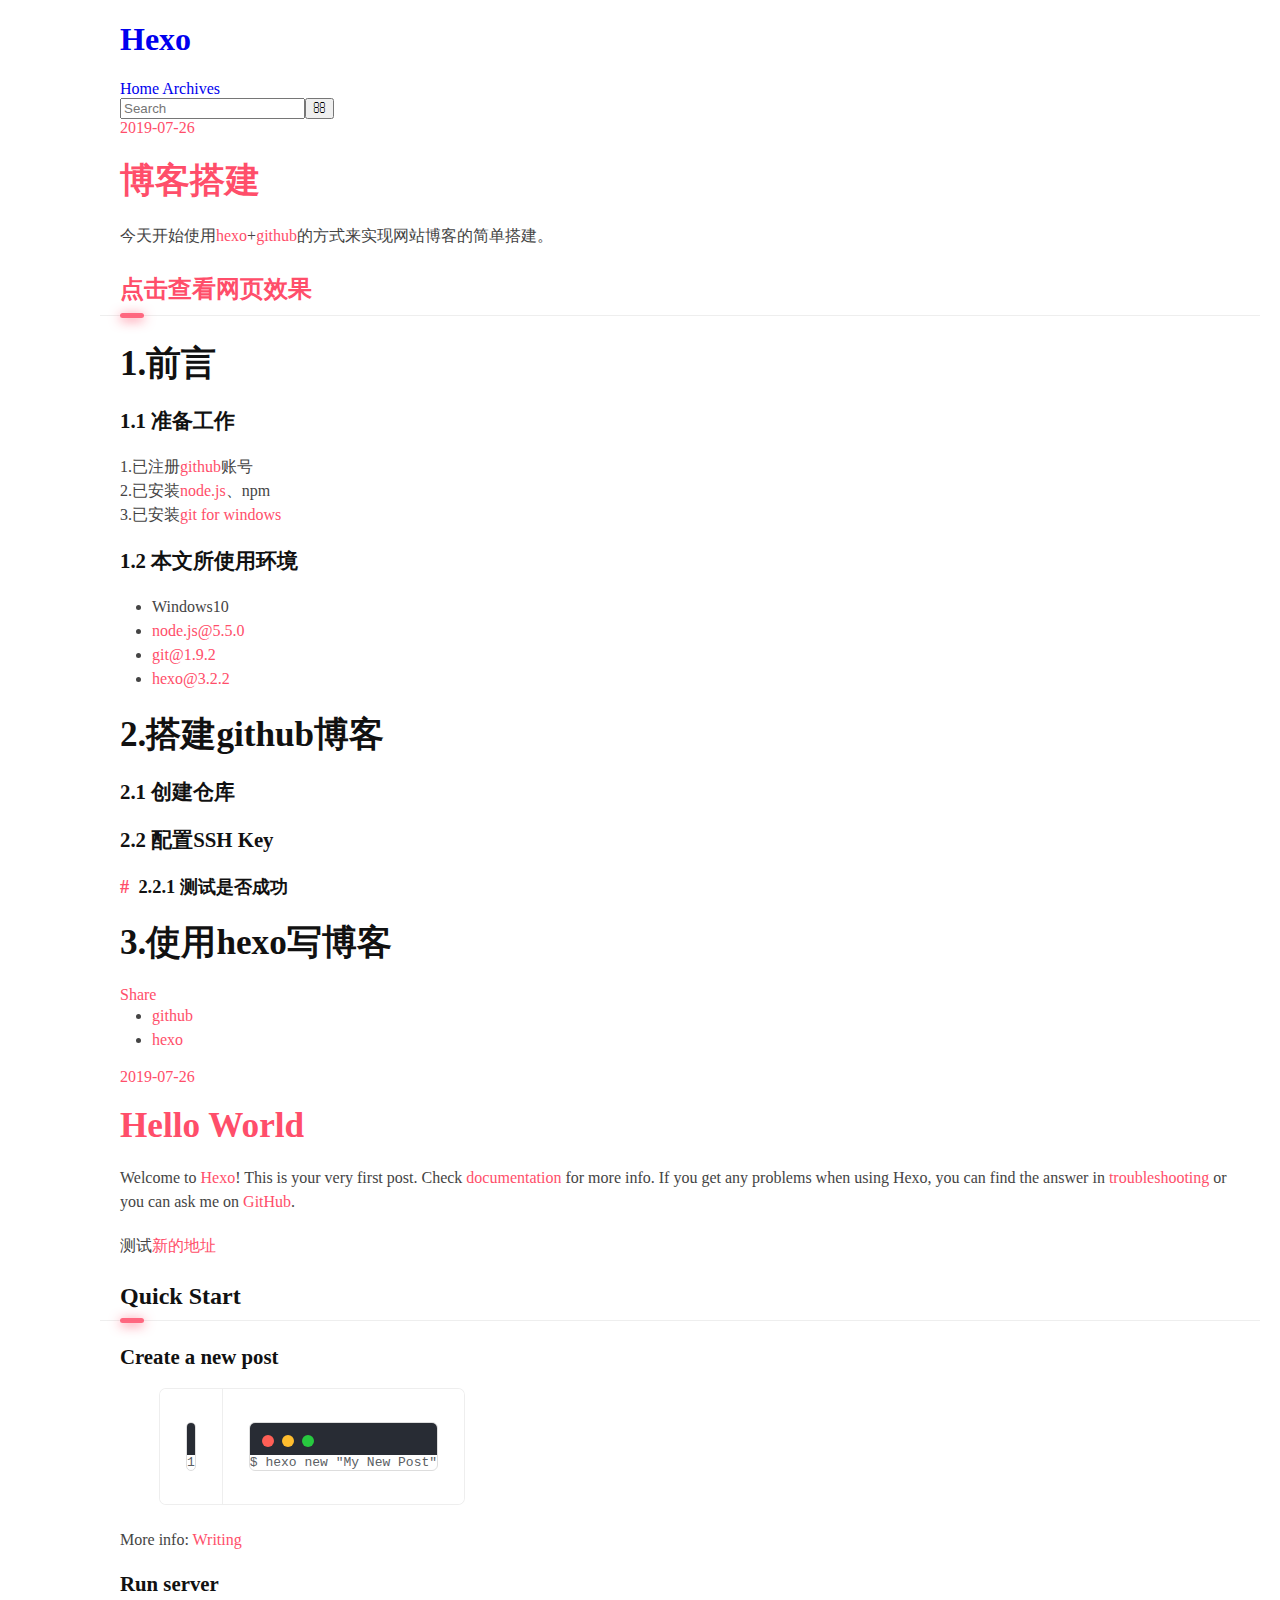
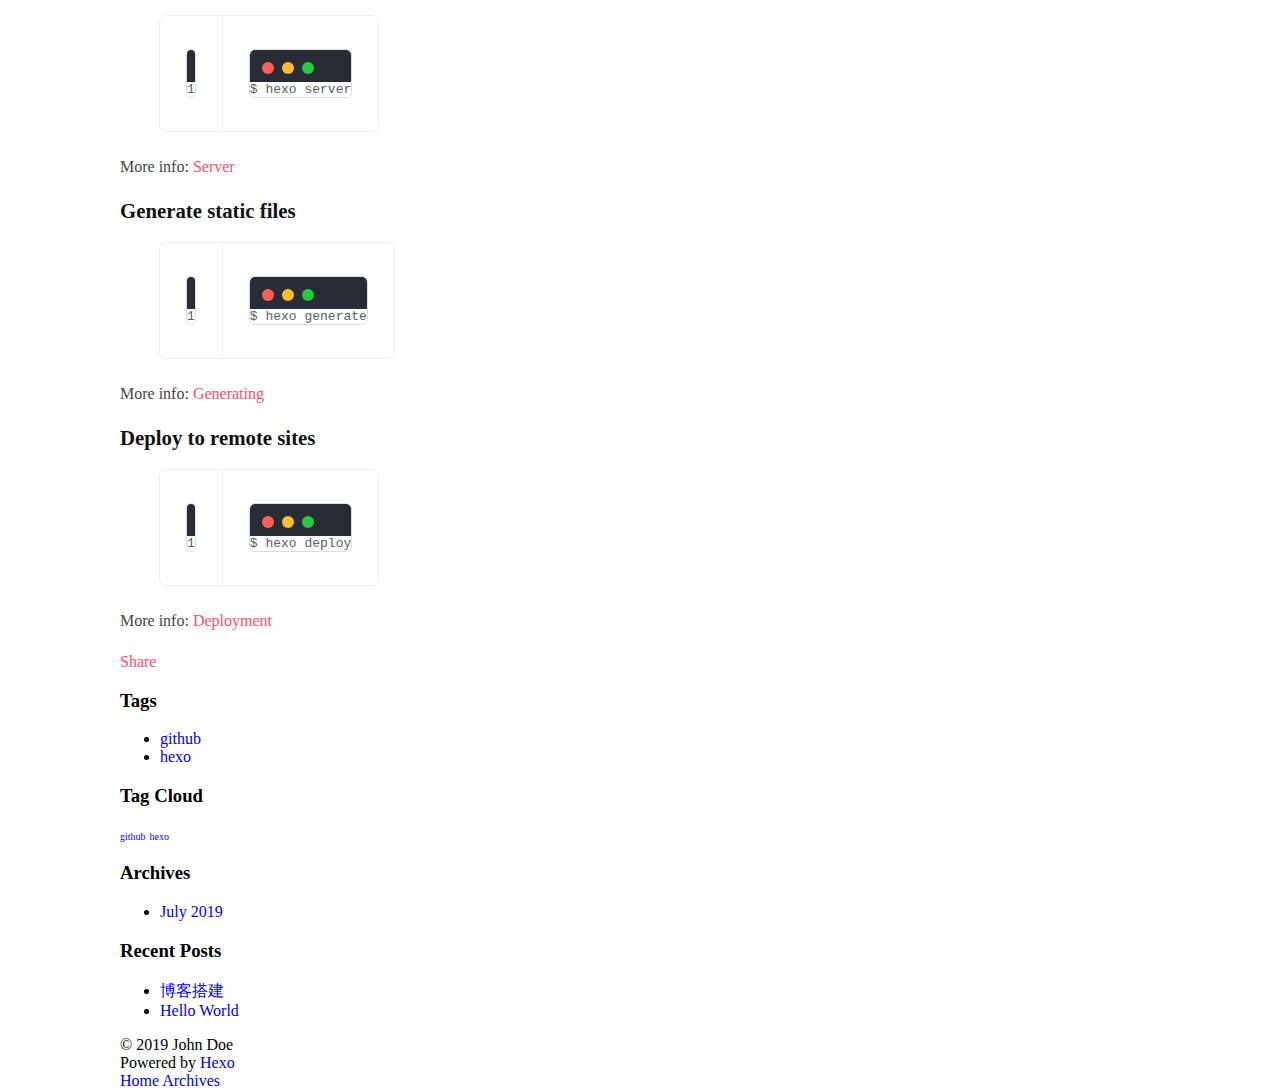
==== commit 9af6ef13: "Site updated: 2019-08-01 21:37:22" ====
--- a/index.html
+++ b/index.html
@@ -76,7 +76,7 @@
         
   
     <h1 itemprop="name">
-      <a class="article-title" href="/2019/07/26/postHello-world/">postHello world</a>
+      <a class="article-title" href="/2019/07/26/postHello-world/">博客搭建</a>
     </h1>
   
 
@@ -84,14 +84,22 @@
     
     <div class="article-entry" itemprop="articleBody">
       
-        
+        <p>今天开始使用<a href="https://hexo.io/" target="_blank" rel="noopener">hexo</a>+<a href="https://github.com/" target="_blank" rel="noopener">github</a>的方式来实现网站博客的简单搭建。</p>
+<h2 id="点击查看网页效果"><a href="#点击查看网页效果" class="headerlink" title="点击查看网页效果"></a><a href="https://ijustlearner.github.io/" target="_blank" rel="noopener">点击查看网页效果</a></h2><h1 id="1-前言"><a href="#1-前言" class="headerlink" title="1.前言"></a>1.前言</h1><h3 id="1-1-准备工作"><a href="#1-1-准备工作" class="headerlink" title="1.1 准备工作"></a>1.1 准备工作</h3><p>1.已注册<a href="https://github.com/" target="_blank" rel="noopener">github</a>账号<br>2.已安装<a href="http://nodejs.cn/" target="_blank" rel="noopener">node.js</a>、npm<br>3.已安装<a href="https://desktop.github.com/" target="_blank" rel="noopener">git for windows</a></p>
+<h3 id="1-2-本文所使用环境"><a href="#1-2-本文所使用环境" class="headerlink" title="1.2 本文所使用环境"></a>1.2 本文所使用环境</h3><ul>
+<li>Windows10</li>
+<li><a href="http://nodejs.cn/" target="_blank" rel="noopener">node.js@5.5.0</a></li>
+<li><a href="https://desktop.github.com/" target="_blank" rel="noopener">git@1.9.2</a></li>
+<li><a href="https://hexo.io/" target="_blank" rel="noopener">hexo@3.2.2</a></li>
+</ul>
+<h1 id="2-搭建github博客"><a href="#2-搭建github博客" class="headerlink" title="2.搭建github博客"></a>2.搭建github博客</h1><h3 id="2-1-创建仓库"><a href="#2-1-创建仓库" class="headerlink" title="2.1 创建仓库"></a>2.1 创建仓库</h3><h3 id="2-2-配置SSH-Key"><a href="#2-2-配置SSH-Key" class="headerlink" title="2.2 配置SSH Key"></a>2.2 配置SSH Key</h3><h4 id="2-2-1-测试是否成功"><a href="#2-2-1-测试是否成功" class="headerlink" title="2.2.1 测试是否成功"></a>2.2.1 测试是否成功</h4><h1 id="3-使用hexo写博客"><a href="#3-使用hexo写博客" class="headerlink" title="3.使用hexo写博客"></a>3.使用hexo写博客</h1>
       
     </div>
     <footer class="article-footer">
       <a data-url="http://yoursite.com/2019/07/26/postHello-world/" data-id="cjyjydys60001tcrvklt5f1tz" class="article-share-link">Share</a>
       
       
-  <ul class="article-tag-list"><li class="article-tag-list-item"><a class="article-tag-list-link" href="/tags/Hello-World-balabalabal/">Hello World! balabalabal</a></li></ul>
+  <ul class="article-tag-list"><li class="article-tag-list-item"><a class="article-tag-list-link" href="/tags/github/">github</a></li><li class="article-tag-list-item"><a class="article-tag-list-link" href="/tags/hexo/">hexo</a></li></ul>
 
     </footer>
   </div>
@@ -163,7 +171,7 @@
   <div class="widget-wrap">
     <h3 class="widget-title">Tags</h3>
     <div class="widget">
-      <ul class="tag-list"><li class="tag-list-item"><a class="tag-list-link" href="/tags/Hello-World-balabalabal/">Hello World! balabalabal</a></li></ul>
+      <ul class="tag-list"><li class="tag-list-item"><a class="tag-list-link" href="/tags/github/">github</a></li><li class="tag-list-item"><a class="tag-list-link" href="/tags/hexo/">hexo</a></li></ul>
     </div>
   </div>
 
@@ -173,7 +181,7 @@
   <div class="widget-wrap">
     <h3 class="widget-title">Tag Cloud</h3>
     <div class="widget tagcloud">
-      <a href="/tags/Hello-World-balabalabal/" style="font-size: 10px;">Hello World! balabalabal</a>
+      <a href="/tags/github/" style="font-size: 10px;">github</a> <a href="/tags/hexo/" style="font-size: 10px;">hexo</a>
     </div>
   </div>
 
@@ -195,7 +203,7 @@
       <ul>
         
           <li>
-            <a href="/2019/07/26/postHello-world/">postHello world</a>
+            <a href="/2019/07/26/postHello-world/">博客搭建</a>
           </li>
         
           <li>
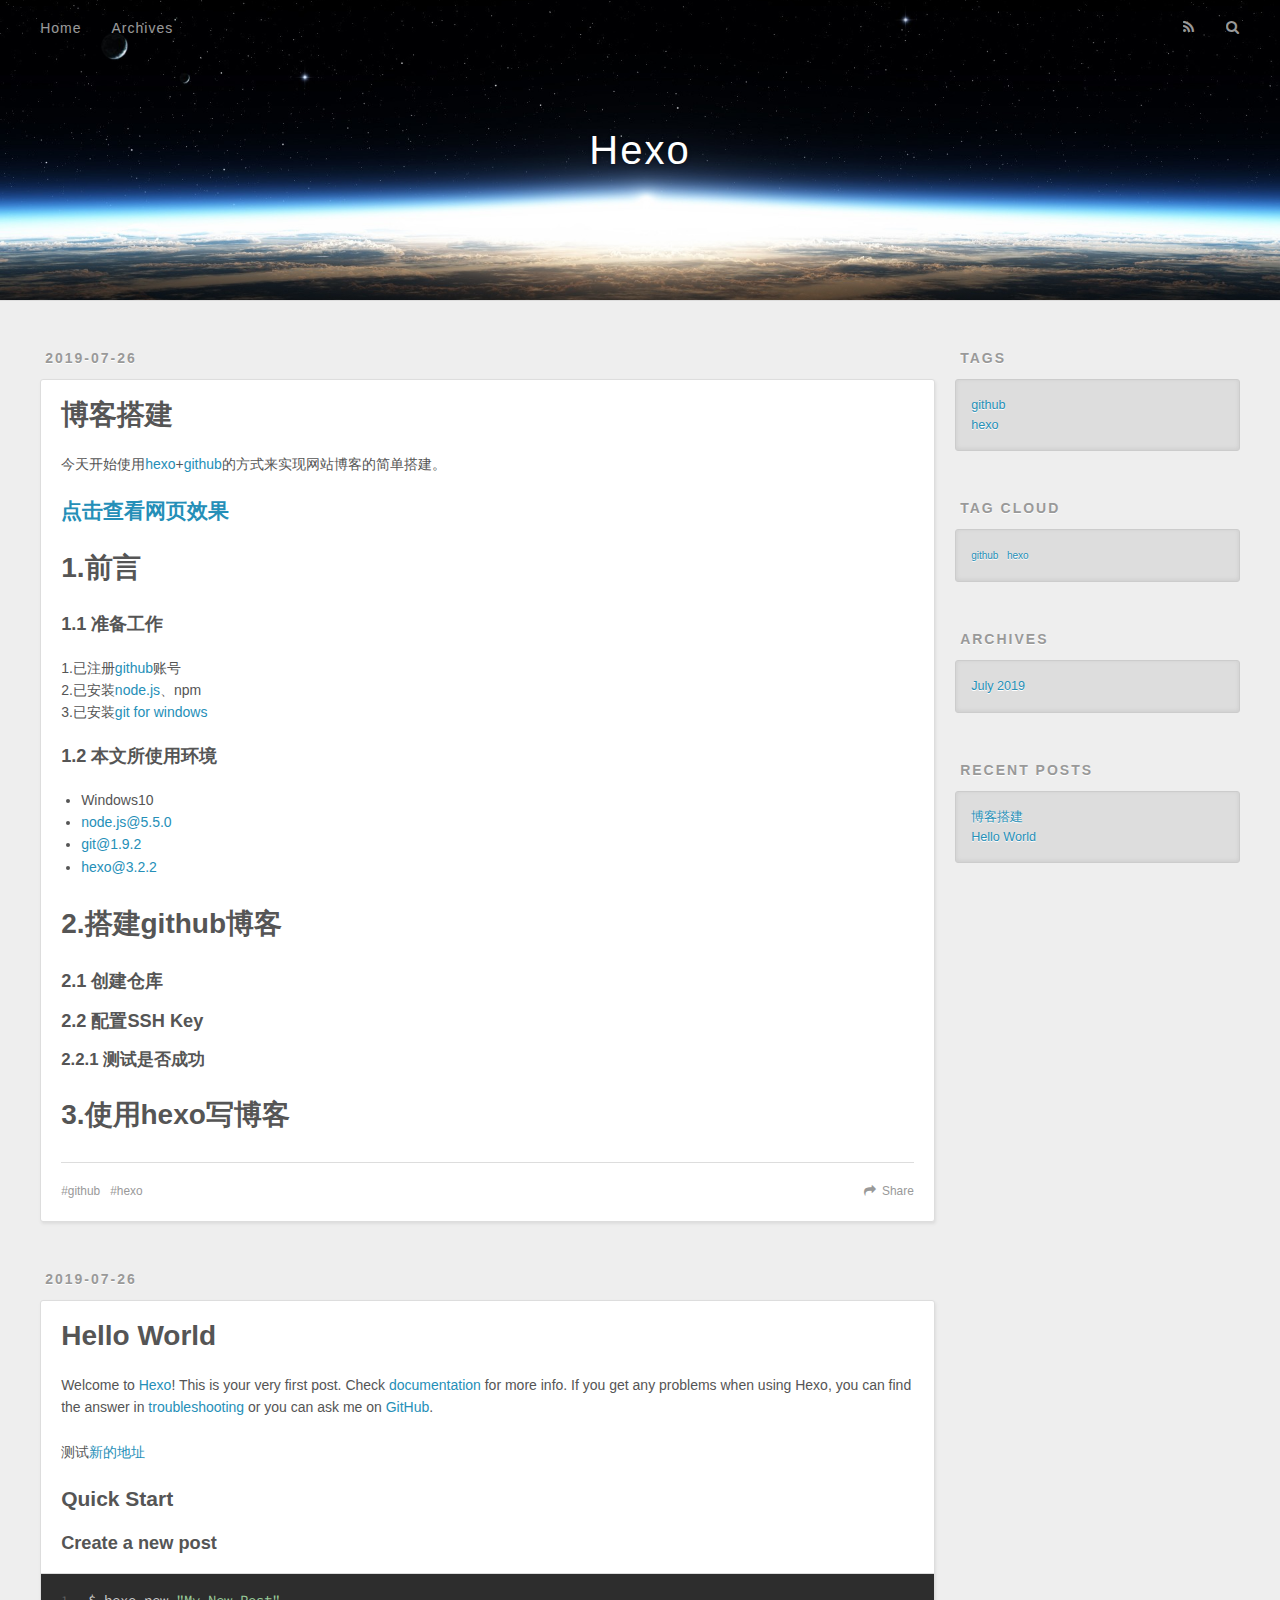
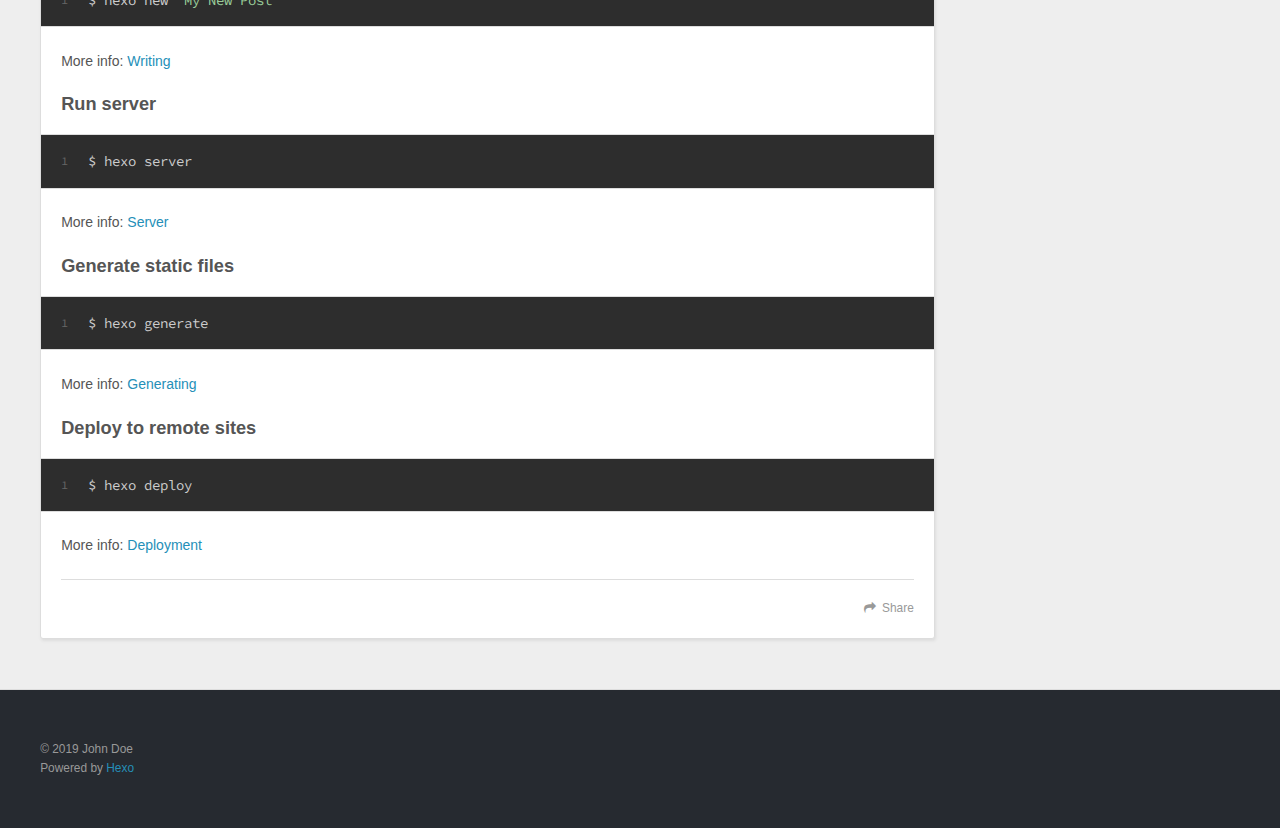
==== commit d277842b: "Site updated: 2019-08-07 13:50:17" ====
--- a/index.html
+++ b/index.html
@@ -96,7 +96,7 @@
       
     </div>
     <footer class="article-footer">
-      <a data-url="http://yoursite.com/2019/07/26/postHello-world/" data-id="cjyjydys60001tcrvklt5f1tz" class="article-share-link">Share</a>
+      <a data-url="http://yoursite.com/2019/07/26/postHello-world/" data-id="cjz0u2qh2000174rv7goth6s3" class="article-share-link">Share</a>
       
       
   <ul class="article-tag-list"><li class="article-tag-list-item"><a class="article-tag-list-link" href="/tags/github/">github</a></li><li class="article-tag-list-item"><a class="article-tag-list-link" href="/tags/hexo/">hexo</a></li></ul>
@@ -148,7 +148,7 @@
       
     </div>
     <footer class="article-footer">
-      <a data-url="http://yoursite.com/2019/07/26/hello-world/" data-id="cjyjydyrj0000tcrvs2aviyxo" class="article-share-link">Share</a>
+      <a data-url="http://yoursite.com/2019/07/26/hello-world/" data-id="cjz0u2qgt000074rvu2ypzy2v" class="article-share-link">Share</a>
       
       
     </footer>
--- a/css/style.css
+++ b/css/style.css
@@ -1,979 +1,1374 @@
-*,
-*::after,
-*::before {
-  box-sizing: border-box;
-}
-a {
-  text-decoration: none;
-}
 body {
-  max-width: 1200px;
-  margin: auto !important;
-}
-.nexmoe-bg {
-  opacity: 0.2;
-  background-size: cover;
-  filter: blur(30px);
-  height: 100vh;
   width: 100%;
-  position: fixed;
+}
+body:before,
+body:after {
+  content: "";
+  display: table;
+}
+body:after {
+  clear: both;
+}
+html,
+body,
+div,
+span,
+applet,
+object,
+iframe,
+h1,
+h2,
+h3,
+h4,
+h5,
+h6,
+p,
+blockquote,
+pre,
+a,
+abbr,
+acronym,
+address,
+big,
+cite,
+code,
+del,
+dfn,
+em,
+img,
+ins,
+kbd,
+q,
+s,
+samp,
+small,
+strike,
+strong,
+sub,
+sup,
+tt,
+var,
+dl,
+dt,
+dd,
+ol,
+ul,
+li,
+fieldset,
+form,
+label,
+legend,
+table,
+caption,
+tbody,
+tfoot,
+thead,
+tr,
+th,
+td {
+  margin: 0;
+  padding: 0;
+  border: 0;
+  outline: 0;
+  font-weight: inherit;
+  font-style: inherit;
+  font-family: inherit;
+  font-size: 100%;
+  vertical-align: baseline;
+}
+body {
+  line-height: 1;
+  color: #000;
+  background: #fff;
+}
+ol,
+ul {
+  list-style: none;
+}
+table {
+  border-collapse: separate;
+  border-spacing: 0;
+  vertical-align: middle;
+}
+caption,
+th,
+td {
+  text-align: left;
+  font-weight: normal;
+  vertical-align: middle;
+}
+a img {
+  border: none;
+}
+input,
+button {
+  margin: 0;
+  padding: 0;
+}
+input::-moz-focus-inner,
+button::-moz-focus-inner {
+  border: 0;
+  padding: 0;
+}
+@font-face {
+  font-family: FontAwesome;
+  font-style: normal;
+  font-weight: normal;
+  src: url("fonts/fontawesome-webfont.eot?v=#4.0.3");
+  src: url("fonts/fontawesome-webfont.eot?#iefix&v=#4.0.3") format("embedded-opentype"), url("fonts/fontawesome-webfont.woff?v=#4.0.3") format("woff"), url("fonts/fontawesome-webfont.ttf?v=#4.0.3") format("truetype"), url("fonts/fontawesome-webfont.svg#fontawesomeregular?v=#4.0.3") format("svg");
+}
+html,
+body,
+#container {
+  height: 100%;
+}
+body {
+  background: #eee;
+  font: 14px -apple-system, BlinkMacSystemFont, "Segoe UI", "Roboto", "Oxygen", "Ubuntu", "Cantarell", "Fira Sans", "Droid Sans", "Helvetica Neue", sans-serif;
+  -webkit-text-size-adjust: 100%;
+}
+.outer {
+  max-width: 1220px;
+  margin: 0 auto;
+  padding: 0 20px;
+}
+.outer:before,
+.outer:after {
+  content: "";
+  display: table;
+}
+.outer:after {
+  clear: both;
+}
+.inner {
+  display: inline;
+  float: left;
+  width: 98.33333333333333%;
+  margin: 0 0.833333333333333%;
+}
+.left,
+.alignleft {
+  float: left;
+}
+.right,
+.alignright {
+  float: right;
+}
+.clear {
+  clear: both;
+}
+#container {
+  position: relative;
+}
+.mobile-nav-on {
+  overflow: hidden;
+}
+#wrap {
+  height: 100%;
+  width: 100%;
+  position: absolute;
   top: 0;
   left: 0;
-  z-index: -1;
-}
-#nexmoe-header {
-  margin-left: -240px;
-}
-#nexmoe-header .mdui-drawer {
-  left: unset;
-  scrollbar-width: none;
-}
-#nexmoe-header .mdui-drawer::-webkit-scrollbar {
-  display: none;
-}
-#nexmoe-header .nexmoe-avatar,
-#nexmoe-header .nexmoe-avatar img {
-  width: 100%;
-  font-size: 0 0;
-}
-#nexmoe-header .nexmoe-avatar {
-  margin: 45px;
-  z-index: 4;
-  position: relative;
-  font-size: 0;
-  width: calc(100% - 90px);
-  overflow: hidden;
-  border-radius: 100%;
-  box-shadow: 0 0.3rem 2rem rgba(161,177,204,0.6);
-}
-#nexmoe-header .nexmoe-avatar a {
-  padding-bottom: 100%;
-  display: block;
-  height: 0;
-}
-#nexmoe-header .nexmoe-count {
-  padding: 0 30px;
-  margin-bottom: 30px;
-  display: -webkit-box;
-  display: -ms-flexbox;
-  display: flex;
-}
-#nexmoe-header .nexmoe-count div {
-  -webkit-box-flex: 1;
-  -ms-flex: 1;
-  flex: 1;
-  text-align: center;
-  color: #a3a8ae;
-}
-#nexmoe-header .nexmoe-count div span {
-  color: #363636;
-  display: block;
-}
-#nexmoe-header .nexmoe-social {
-  padding: 5px;
-}
-#nexmoe-header .nexmoe-social a {
-  width: 36px;
-  height: 36px;
-  line-height: 36px;
-  margin: 5px;
-  border-radius: 100%;
-  display: inline-block;
-  text-align: center;
-  color: #606266;
-}
-#nexmoe-header .nexmoe-list {
-  padding: 8px 20px;
-}
-#nexmoe-header .nexmoe-list .nexmoe-list-item {
-  padding: 0 36px;
-  color: #9ca2a8;
-  transition: all 0.35s;
-  border-radius: 10px;
-  margin-bottom: 10px;
-  text-align: center;
-}
-#nexmoe-header .nexmoe-list .nexmoe-list-item.active,
-#nexmoe-header .nexmoe-list .nexmoe-list-item.active i {
-  color: #fff;
-}
-#nexmoe-header .nexmoe-list .nexmoe-list-item.active {
-  opacity: 0.9;
-  background: #ff4e6a;
-  box-shadow: 0 2px 12px #ff4e6a;
-}
-#nexmoe-header .nexmoe-list .nexmoe-list-item i {
-  font-size: 22px;
-  color: #9ca2a8;
-}
-#nexmoe-header .nexmoe-list .nexmoe-list-item .mdui-list-item-content {
-  margin-left: 0px;
-  transition: all 0.35s;
-}
-#nexmoe-header .nexmoe-widget-wrap {
-  box-shadow: 0 0 1rem rgba(161,177,204,0.4);
-  background-color: #fff;
-  margin: 20px;
-  border-radius: 10px;
-  overflow: hidden;
-  white-space: normal;
-}
-#nexmoe-header .nexmoe-widget-wrap .nexmoe-widget-title {
+  -webkit-transition: 0.2s ease-out;
+  -moz-transition: 0.2s ease-out;
+  -ms-transition: 0.2s ease-out;
+  transition: 0.2s ease-out;
+  z-index: 1;
+  background: #eee;
+}
+.mobile-nav-on #wrap {
+  left: 280px;
+}
+@media screen and (min-width: 768px) {
+  #main {
+    display: inline;
+    float: left;
+    width: 73.33333333333333%;
+    margin: 0 0.833333333333333%;
+  }
+}
+.article-date,
+.article-category-link,
+.archive-year,
+.widget-title {
+  text-decoration: none;
+  text-transform: uppercase;
+  letter-spacing: 2px;
+  color: #999;
+  margin-bottom: 1em;
+  margin-left: 5px;
+  line-height: 1em;
+  text-shadow: 0 1px #fff;
+  font-weight: bold;
+}
+.article-inner,
+.archive-article-inner {
+  background: #fff;
+  -webkit-box-shadow: 1px 2px 3px #ddd;
+  box-shadow: 1px 2px 3px #ddd;
+  border: 1px solid #ddd;
+  border-radius: 3px;
+}
+.article-entry h1,
+.widget h1 {
+  font-size: 2em;
+}
+.article-entry h2,
+.widget h2 {
+  font-size: 1.5em;
+}
+.article-entry h3,
+.widget h3 {
+  font-size: 1.3em;
+}
+.article-entry h4,
+.widget h4 {
   font-size: 1.2em;
-  font-weight: normal;
-  padding: 12px 10px 10px;
-  border-bottom: 1px solid #eee;
-  margin: 0;
-}
-#nexmoe-header .nexmoe-widget-wrap .nexmoe-widget ul {
-  list-style-type: none;
-  padding: 0;
-  margin: 0;
-}
-#nexmoe-header .nexmoe-widget-wrap .nexmoe-widget ul li {
-  overflow: hidden;
-  text-overflow: ellipsis;
-  white-space: nowrap;
-  border-bottom: 1px solid #eee;
-  position: relative;
-}
-#nexmoe-header .nexmoe-widget-wrap .nexmoe-widget ul li a {
-  padding: 14px 10px;
-  display: block;
-  color: #606266;
-}
-#nexmoe-header .nexmoe-widget-wrap .nexmoe-widget ul li:last-child {
-  border-bottom: none;
-}
-#nexmoe-header .nexmoe-widget-wrap .nexmoe-widget .category-list-count {
-  background-color: rgba(255,78,106,0.8);
-  display: inline-block;
-  width: 26px;
-  height: 26px;
-  line-height: 26px;
-  text-align: center;
-  border-radius: 100%;
-  color: #fff;
-  position: absolute;
-  right: 10px;
-  top: 10px;
-}
-#nexmoe-header .nexmoe-widget-wrap .tagcloud {
-  padding: 10px;
-  padding-bottom: 5px;
-}
-#nexmoe-header .nexmoe-widget-wrap .tagcloud a {
-  border-radius: 10px;
-  padding: 5px 10px;
-  color: #fff;
-  font-size: 12px !important;
-  display: inline-block;
-  margin-bottom: 5px;
-}
-#nexmoe-header .nexmoe-widget-wrap .tagcloud a:before {
-  content: "# ";
-}
-#nexmoe-header .nexmoe-widget-wrap .tagcloud a:nth-child(7n+1) {
-  background-color: rgba(255,78,106,0.15);
-  color: rgba(255,78,106,0.8);
-}
-#nexmoe-header .nexmoe-widget-wrap .tagcloud a:nth-child(7n+2) {
-  background-color: rgba(255,170,115,0.15);
-  color: #ffaa73;
-}
-#nexmoe-header .nexmoe-widget-wrap .tagcloud a:nth-child(7n+3) {
-  background-color: rgba(254,212,102,0.15);
-  color: #fed466;
-}
-#nexmoe-header .nexmoe-widget-wrap .tagcloud a:nth-child(7n+4) {
-  background-color: rgba(60,220,130,0.15);
-  color: #3cdc82;
-}
-#nexmoe-header .nexmoe-widget-wrap .tagcloud a:nth-child(7n+5) {
-  background-color: rgba(100,220,240,0.15);
-  color: #64dcf0;
-}
-#nexmoe-header .nexmoe-widget-wrap .tagcloud a :nth-child(7n+6) {
-  background-color: rgba(100,185,255,0.15);
-  color: #64b9ff;
-}
-#nexmoe-header .nexmoe-widget-wrap .tagcloud a:nth-child(7n+7) {
-  background-color: rgba(180,180,255,0.15);
-  color: #b4b4ff;
-}
-@media screen and (max-width: 1024px) {
-  #nexmoe-header {
-    margin-left: 0;
-  }
-  #nexmoe-header .mdui-drawer {
-    left: 0;
-  }
-}
-#nexmoe-content {
-  position: relative;
-}
-#nexmoe-content .nexmoe-tab {
-  margin: -20px;
-  margin-bottom: 0;
-  line-height: 64px;
-  min-height: 20px;
-}
-#nexmoe-content .nexmoe-tab a {
-  margin-left: 20px;
-  cursor: pointer;
-  display: none;
-}
-#nexmoe-content .nexmoe-primary {
-  box-shadow: 0 0 1rem rgba(161,177,204,0.4);
-  background-color: #fff;
-  float: left;
-  width: 100%;
-  padding: 20px;
-  position: absolute;
-  min-height: 100vh;
-  padding-bottom: 58px;
-}
-#nexmoe-content .nexmoe-primary .nexmoe-page-nav {
-  list-style: none;
-  text-align: center;
-  display: inline-block;
-  color: #ddd;
-  background-color: #f5f6f5;
-  border-radius: 10px;
-  margin-top: -10px;
-}
-#nexmoe-content .nexmoe-primary .nexmoe-page-nav .prev {
-  margin-left: 8px;
-}
-#nexmoe-content .nexmoe-primary .nexmoe-page-nav .page-number,
-#nexmoe-content .nexmoe-primary .nexmoe-page-nav .extend {
-  color: #999;
-  display: block;
-  border-radius: 10px;
-  width: 35px;
-  height: 35px;
-  line-height: 35px;
-  display: inline-block;
-  margin-right: 8px;
-}
-#nexmoe-content .nexmoe-primary .nexmoe-page-nav .current {
-  color: #fff;
-  background: #ff4e6a;
-  opacity: 0.9;
-  box-shadow: 0 2px 12px #ff4e6a;
-}
-#nexmoe-content .nexmoe-primary .nexmoe-copyright {
-  margin: 0 -20px;
-  width: 100%;
-  padding: 20px;
-  margin-bottom: -20px;
-  text-align: center;
-  border-top: 1px solid #eee;
-  background-color: #f5f6f5;
-  color: #777;
-  position: absolute;
-  bottom: 0;
-}
-#nexmoe-content .nexmoe-primary .nexmoe-copyright a {
-  color: rgba(255,78,106,0.8);
-}
-#nexmoe-content .nexmoe-posts {
-  position: relative;
-}
-#nexmoe-content .nexmoe-posts .nexmoe-post {
-  width: 100%;
-  margin-bottom: 15px;
-}
-#nexmoe-content .nexmoe-posts .nexmoe-post article p:first-child {
-  margin-top: 0;
-}
-#nexmoe-content .nexmoe-posts .nexmoe-post article p:last-child {
-  margin-bottom: 0;
-}
-#nexmoe-content .nexmoe-post .nexmoe-post-cover {
-  width: 100%;
-  position: relative;
-  overflow: hidden;
-  border-radius: 10px;
-  margin-bottom: 10px;
-  max-height: 500px;
-  min-height: 65px;
-  background-color: #eee;
-}
-#nexmoe-content .nexmoe-post .nexmoe-post-cover img {
-  width: 100%;
-  display: block;
-}
-#nexmoe-content .nexmoe-post .nexmoe-post-cover h1 {
-  position: absolute;
-  bottom: 0;
-  padding: 15px;
-  color: #fff;
-  font-size: 2em;
-  width: 100%;
-  box-sizing: border-box;
-  text-transform: none;
-  z-index: 1;
-  margin: 0;
-  font-weight: normal;
-}
-#nexmoe-content .nexmoe-post .nexmoe-post-cover h1:after {
-  background-image: -webkit-linear-gradient(to top, rgba(10,17,25,0.2) 10%, rgba(10,17,25,0) 100%);
-  background-image: linear-gradient(to top, rgba(10,17,25,0.2) 10%, rgba(10,17,25,0) 100%);
-  -moz-pointer-events: none;
-  -webkit-pointer-events: none;
-  -ms-pointer-events: none;
-  pointer-events: none;
-  background-size: cover;
-  content: '';
-  display: block;
-  height: 100%;
-  left: 0;
-  position: absolute;
-  bottom: 0;
-  width: 100%;
-  z-index: -1;
-}
-#nexmoe-content .nexmoe-post .nexmoe-post-meta {
-  margin-bottom: -10px;
-}
-#nexmoe-content .nexmoe-post .nexmoe-post-meta a {
-  border-radius: 10px;
-  padding: 5px 10px;
-  color: #fff;
-  font-size: 14px;
-  display: inline-block;
-  margin-bottom: 5px;
-  margin-right: 3px;
-}
-#nexmoe-content .nexmoe-post .nexmoe-post-meta a .nexmoefont {
-  font-size: 14px;
-}
-#nexmoe-content .nexmoe-post .nexmoe-post-meta a:before,
-#nexmoe-content .nexmoe-post .nexmoe-post-meta i:before {
-  margin-right: 5px;
-}
-#nexmoe-content .nexmoe-post .nexmoe-post-meta a:nth-child(7n+1) {
-  background-color: #ff4e6a;
-}
-#nexmoe-content .nexmoe-post .nexmoe-post-meta a:nth-child(7n+2) {
-  background-color: #ffaa73;
-}
-#nexmoe-content .nexmoe-post .nexmoe-post-meta a:nth-child(7n+3) {
-  background-color: #fed466;
-}
-#nexmoe-content .nexmoe-post .nexmoe-post-meta a:nth-child(7n+4) {
-  background-color: #3cdc82;
-}
-#nexmoe-content .nexmoe-post .nexmoe-post-meta a:nth-child(7n+5) {
-  background-color: #64dcf0;
-}
-#nexmoe-content .nexmoe-post .nexmoe-post-meta a:nth-child(7n+6) {
-  background-color: #64b9ff;
-}
-#nexmoe-content .nexmoe-post .nexmoe-post-meta a:nth-child(7n+7) {
-  background-color: #b4b4ff;
-}
-#nexmoe-content .nexmoe-post article {
-  padding: 10px 0;
-  margin-bottom: 30px;
-}
-#nexmoe-content .nexmoe-comment {
-  background-color: #f5f6f5;
-  padding: 20px;
-  margin: -20px;
-}
-@media screen and (max-width: 1023px) {
-  .nexmoe-tab a {
-    display: block !important;
-  }
-}
-#nexmoe-content::after {
-  clear: both;
-  display: table;
-  content: ' ';
-}
-@media screen and (max-width: 1024px) {
-  #nexmoe-content .nexmoe-primary {
-    width: 100%;
-    position: relative;
-    min-height: 100vh;
-  }
-  #nexmoe-content .nexmoe-secondary {
-    display: none;
-  }
-}
-@media screen and (min-width: 1024px) {
-  body {
-    padding-left: 80px;
-  }
-  #nexmoe-header .mdui-drawer-close {
-    -webkit-transform: translateX(-160px);
-    transform: translateX(-160px);
-  }
-  #nexmoe-header .mdui-drawer-close .nexmoe-avatar {
-    padding: 16px;
-    width: 80px;
-    margin-left: 160px;
-    margin-top: 8px;
-  }
-  #nexmoe-header .mdui-drawer-close .nexmoe-count {
-    padding: 16px;
-    width: 80px;
-    margin-left: 160px;
-    display: block;
-  }
-  #nexmoe-header .mdui-drawer-close .nexmoe-count div {
-    display: block;
-    margin-bottom: 10px;
-  }
-  #nexmoe-header .mdui-drawer-close .nexmoe-count div:last-child {
-    margin-bottom: 0;
-  }
-  #nexmoe-header .mdui-drawer-close .mdui-list {
-    margin-left: 160px;
-  }
-  #nexmoe-header .mdui-drawer-close .nexmoe-list-item {
-    padding: 0 17px;
-    color: #9ca2a8;
-  }
-  #nexmoe-header .mdui-drawer-close .mdui-list-item-icon~.mdui-list-item-content {
-    margin-left: 32px;
-  }
-  #nexmoe-header .mdui-drawer-close .nexmoe-list {
-    padding: 8px 10px;
-  }
-}
-article {
-  color: #444;
-  font-family: microsoft yahei;
-}
-article p {
-  line-height: 24px;
-}
-article code {
-  background-color: rgba(27,31,35,0.05);
-  border-radius: 6px;
-  font-size: 85%;
-  padding: 0.2em 0.4em;
-  border: 1px solid #d7dae2;
-}
-article code::-webkit-scrollbar {
-  width: 10px;
-  height: 10px;
-}
-article code::-webkit-scrollbar-thumb {
-  border-radius: 6px;
-  background-color: #888;
-}
-article pre {
-  border: 1px solid #ddd;
-  border-radius: 6px;
-  overflow: hidden;
-  max-height: 600px;
-  -webkit-box-sizing: border-box;
-  box-sizing: border-box;
-  margin: 20px 0;
-  position: relative;
-}
-article pre::before {
-  content: "";
-  background: #282c34;
-  height: 32px;
-  margin-bottom: 0;
-  display: block;
-}
-article pre::after {
-  content: " ";
-  position: absolute;
-  border-radius: 50%;
-  background: #ff5f56;
-  width: 12px;
-  height: 12px;
-  top: 0;
-  left: 12px;
-  margin-top: 12px;
-  -webkit-box-shadow: 20px 0 #ffbd2e, 40px 0 #27c93f;
-  box-shadow: 20px 0 #ffbd2e, 40px 0 #27c93f;
-}
-article pre code {
-  position: relative;
-  background: #282c34 !important;
-  padding: 0 5px;
-  display: inline-block;
-  padding-left: 45px !important;
-  border: none;
-  border-radius: 0;
-  font-size: 100%;
-}
-article pre code::after {
-  content: '001 \A 002 \A 003 \A 004 \A 005 \A 006 \A 007 \A 008 \A 009 \A 010 \A 011 \A 012 \A 013 \A 014 \A 015 \A 016 \A 017 \A 018 \A 019 \A 020 \A 021 \A 022 \A 023 \A 024 \A 025 \A 026 \A 027 \A 028 \A 029 \A 030 \A 031 \A 032 \A 033 \A 034 \A 035 \A 036 \A 037 \A 038 \A 039 \A 040 \A 041 \A 042 \A 043 \A 044 \A 045 \A 046 \A 047 \A 048 \A 049 \A 050 \A 051 \A 052 \A 053 \A 054 \A 055 \A 056 \A 057 \A 058 \A 059 \A 060 \A 061 \A 062 \A 063 \A 064 \A 065 \A 066 \A 067 \A 068 \A 069 \A 070 \A 071 \A 072 \A 073 \A 074 \A 075 \A 076 \A 077 \A 078 \A 079 \A 080 \A 081 \A 082 \A 083 \A 084 \A 085 \A 086 \A 087 \A 088 \A 089 \A 090 \A 091 \A 092 \A 093 \A 094 \A 095 \A 096 \A 097 \A 098 \A 099 \A 0100 \A 0101 \A 0102 \A 0103 \A 0104 \A 0105 \A 0106 \A 0107 \A 0108 \A 0109 \A 0110 \A 0111 \A 0112 \A 0113 \A 0114 \A 0115 \A 0116 \A 0117 \A 0118 \A 0119 \A 0120 \A 0121 \A 0122 \A 0123 \A 0124 \A 0125 \A 0126 \A 0127 \A 0128 \A 0129 \A 0130 \A 0131 \A 0132 \A 0133 \A 0134 \A 0135 \A 0136 \A 0137 \A 0138 \A 0139 \A 0140 \A 0141 \A 0142 \A 0143 \A 0144 \A 0145 \A 0146 \A 0147 \A 0148 \A 0149 \A 0150 \A 0151 \A 0152 \A 0153 \A 0154 \A 0155 \A 0156 \A 0157 \A 0158 \A 0159 \A 0160 \A 0161 \A 0162 \A 0163 \A 0164 \A 0165 \A 0166 \A 0167 \A 0168 \A 0169 \A 0170 \A 0171 \A 0172 \A 0173 \A 0174 \A 0175 \A 0176 \A 0177 \A 0178 \A 0179 \A 0180 \A 0181 \A 0182 \A 0183 \A 0184 \A 0185 \A 0186 \A 0187 \A 0188 \A 0189 \A 0190 \A 0191 \A 0192 \A 0193 \A 0194 \A 0195 \A 0196 \A 0197 \A 0198 \A 0199 \A 0200 \A 0201 \A 0202 \A 0203 \A 0204 \A 0205 \A 0206 \A 0207 \A 0208 \A 0209 \A 0210 \A 0211 \A 0212 \A 0213 \A 0214 \A 0215 \A 0216 \A 0217 \A 0218 \A 0219 \A 0220 \A 0221 \A 0222 \A 0223 \A 0224 \A 0225 \A 0226 \A 0227 \A 0228 \A 0229 \A 0230 \A 0231 \A 0232 \A 0233 \A 0234 \A 0235 \A 0236 \A 0237 \A 0238 \A 0239 \A 0240 \A 0241 \A 0242 \A 0243 \A 0244 \A 0245 \A 0246 \A 0247 \A 0248 \A 0249 \A 0250 \A 0251 \A 0252 \A 0253 \A 0254 \A 0255 \A 0256 \A 0257 \A 0258 \A 0259 \A 0260 \A 0261 \A 0262 \A 0263 \A 0264 \A 0265 \A 0266 \A 0267 \A 0268 \A 0269 \A 0270 \A 0271 \A 0272 \A 0273 \A 0274 \A 0275 \A 0276 \A 0277 \A 0278 \A 0279 \A 0280 \A 0281 \A 0282 \A 0283 \A 0284 \A 0285 \A 0286 \A 0287 \A 0288 \A 0289 \A 0290 \A 0291 \A 0292 \A 0293 \A 0294 \A 0295 \A 0296 \A 0297 \A 0298 \A 0299 \A 0300 \A 0301 \A 0302 \A 0303 \A 0304 \A 0305 \A 0306 \A 0307 \A 0308 \A 0309 \A 0310 \A 0311 \A 0312 \A 0313 \A 0314 \A 0315 \A 0316 \A 0317 \A 0318 \A 0319 \A 0320 \A 0321 \A 0322 \A 0323 \A 0324 \A 0325 \A 0326 \A 0327 \A 0328 \A 0329 \A 0330 \A 0331 \A 0332 \A 0333 \A 0334 \A 0335 \A 0336 \A 0337 \A 0338 \A 0339 \A 0340 \A 0341 \A 0342 \A 0343 \A 0344 \A 0345 \A 0346 \A 0347 \A 0348 \A 0349 \A 0350 \A 0351 \A 0352 \A 0353 \A 0354 \A 0355 \A 0356 \A 0357 \A 0358 \A 0359 \A 0360 \A 0361 \A 0362 \A 0363 \A 0364 \A 0365 \A 0366 \A 0367 \A 0368 \A 0369 \A 0370 \A 0371 \A 0372 \A 0373 \A 0374 \A 0375 \A 0376 \A 0377 \A 0378 \A 0379 \A 0380 \A 0381 \A 0382 \A 0383 \A 0384 \A 0385 \A 0386 \A 0387 \A 0388 \A 0389 \A 0390 \A 0391 \A 0392 \A 0393 \A 0394 \A 0395 \A 0396 \A 0397 \A 0398 \A 0399 \A 0400 \A 0401 \A 0402 \A 0403 \A 0404 \A 0405 \A 0406 \A 0407 \A 0408 \A 0409 \A 0410 \A 0411 \A 0412 \A 0413 \A 0414 \A 0415 \A 0416 \A 0417 \A 0418 \A 0419 \A 0420 \A 0421 \A 0422 \A 0423 \A 0424 \A 0425 \A 0426 \A 0427 \A 0428 \A 0429 \A 0430 \A 0431 \A 0432 \A 0433 \A 0434 \A 0435 \A 0436 \A 0437 \A 0438 \A 0439 \A 0440 \A 0441 \A 0442 \A 0443 \A 0444 \A 0445 \A 0446 \A 0447 \A 0448 \A 0449 \A 0450 \A 0451 \A 0452 \A 0453 \A 0454 \A 0455 \A 0456 \A 0457 \A 0458 \A 0459 \A 0460 \A 0461 \A 0462 \A 0463 \A 0464 \A 0465 \A 0466 \A 0467 \A 0468 \A 0469 \A 0470 \A 0471 \A 0472 \A 0473 \A 0474 \A 0475 \A 0476 \A 0477 \A 0478 \A 0479 \A 0480 \A 0481 \A 0482 \A 0483 \A 0484 \A 0485 \A 0486 \A 0487 \A 0488 \A 0489 \A 0490 \A 0491 \A 0492 \A 0493 \A 0494 \A 0495 \A 0496 \A 0497 \A 0498 \A 0499 \A 0500 \A 0501 \A 0502 \A 0503 \A 0504 \A 0505 \A 0506 \A 0507 \A 0508 \A 0509 \A 0510 \A 0511 \A 0512 \A 0513 \A 0514 \A 0515 \A 0516 \A 0517 \A 0518 \A 0519 \A 0520 \A 0521 \A 0522 \A 0523 \A 0524 \A 0525 \A 0526 \A 0527 \A 0528 \A 0529 \A 0530 \A 0531 \A 0532 \A 0533 \A 0534 \A 0535 \A 0536 \A 0537 \A 0538 \A 0539 \A 0540 \A 0541 \A 0542 \A 0543 \A 0544 \A 0545 \A 0546 \A 0547 \A 0548 \A 0549 \A 0550 \A 0551 \A 0552 \A 0553 \A 0554 \A 0555 \A 0556 \A 0557 \A 0558 \A 0559 \A 0560 \A 0561 \A 0562 \A 0563 \A 0564 \A 0565 \A 0566 \A 0567 \A 0568 \A 0569 \A 0570 \A 0571 \A 0572 \A 0573 \A 0574 \A 0575 \A 0576 \A 0577 \A 0578 \A 0579 \A 0580 \A 0581 \A 0582 \A 0583 \A 0584 \A 0585 \A 0586 \A 0587 \A 0588 \A 0589 \A 0590 \A 0591 \A 0592 \A 0593 \A 0594 \A 0595 \A 0596 \A 0597 \A 0598 \A 0599 \A 0600 \A 0601 \A 0602 \A 0603 \A 0604 \A 0605 \A 0606 \A 0607 \A 0608 \A 0609 \A 0610 \A 0611 \A 0612 \A 0613 \A 0614 \A 0615 \A 0616 \A 0617 \A 0618 \A 0619 \A 0620 \A 0621 \A 0622 \A 0623 \A 0624 \A 0625 \A 0626 \A 0627 \A 0628 \A 0629 \A 0630 \A 0631 \A 0632 \A 0633 \A 0634 \A 0635 \A 0636 \A 0637 \A 0638 \A 0639 \A 0640 \A 0641 \A 0642 \A 0643 \A 0644 \A 0645 \A 0646 \A 0647 \A 0648 \A 0649 \A 0650 \A 0651 \A 0652 \A 0653 \A 0654 \A 0655 \A 0656 \A 0657 \A 0658 \A 0659 \A 0660 \A 0661 \A 0662 \A 0663 \A 0664 \A 0665 \A 0666 \A 0667 \A 0668 \A 0669 \A 0670 \A 0671 \A 0672 \A 0673 \A 0674 \A 0675 \A 0676 \A 0677 \A 0678 \A 0679 \A 0680 \A 0681 \A 0682 \A 0683 \A 0684 \A 0685 \A 0686 \A 0687 \A 0688 \A 0689 \A 0690 \A 0691 \A 0692 \A 0693 \A 0694 \A 0695 \A 0696 \A 0697 \A 0698 \A 0699 \A 0700 \A 0701 \A 0702 \A 0703 \A 0704 \A 0705 \A 0706 \A 0707 \A 0708 \A 0709 \A 0710 \A 0711 \A 0712 \A 0713 \A 0714 \A 0715 \A 0716 \A 0717 \A 0718 \A 0719 \A 0720 \A 0721 \A 0722 \A 0723 \A 0724 \A 0725 \A 0726 \A 0727 \A 0728 \A 0729 \A 0730 \A 0731 \A 0732 \A 0733 \A 0734 \A 0735 \A 0736 \A 0737 \A 0738 \A 0739 \A 0740 \A 0741 \A 0742 \A 0743 \A 0744 \A 0745 \A 0746 \A 0747 \A 0748 \A 0749 \A 0750 \A 0751 \A 0752 \A 0753 \A 0754 \A 0755 \A 0756 \A 0757 \A 0758 \A 0759 \A 0760 \A 0761 \A 0762 \A 0763 \A 0764 \A 0765 \A 0766 \A 0767 \A 0768 \A 0769 \A 0770 \A 0771 \A 0772 \A 0773 \A 0774 \A 0775 \A 0776 \A 0777 \A 0778 \A 0779 \A 0780 \A 0781 \A 0782 \A 0783 \A 0784 \A 0785 \A 0786 \A 0787 \A 0788 \A 0789 \A 0790 \A 0791 \A 0792 \A 0793 \A 0794 \A 0795 \A 0796 \A 0797 \A 0798 \A 0799 \A 0800 \A 0801 \A 0802 \A 0803 \A 0804 \A 0805 \A 0806 \A 0807 \A 0808 \A 0809 \A 0810 \A 0811 \A 0812 \A 0813 \A 0814 \A 0815 \A 0816 \A 0817 \A 0818 \A 0819 \A 0820 \A 0821 \A 0822 \A 0823 \A 0824 \A 0825 \A 0826 \A 0827 \A 0828 \A 0829 \A 0830 \A 0831 \A 0832 \A 0833 \A 0834 \A 0835 \A 0836 \A 0837 \A 0838 \A 0839 \A 0840 \A 0841 \A 0842 \A 0843 \A 0844 \A 0845 \A 0846 \A 0847 \A 0848 \A 0849 \A 0850 \A 0851 \A 0852 \A 0853 \A 0854 \A 0855 \A 0856 \A 0857 \A 0858 \A 0859 \A 0860 \A 0861 \A 0862 \A 0863 \A 0864 \A 0865 \A 0866 \A 0867 \A 0868 \A 0869 \A 0870 \A 0871 \A 0872 \A 0873 \A 0874 \A 0875 \A 0876 \A 0877 \A 0878 \A 0879 \A 0880 \A 0881 \A 0882 \A 0883 \A 0884 \A 0885 \A 0886 \A 0887 \A 0888 \A 0889 \A 0890 \A 0891 \A 0892 \A 0893 \A 0894 \A 0895 \A 0896 \A 0897 \A 0898 \A 0899 \A 0900 \A 0901 \A 0902 \A 0903 \A 0904 \A 0905 \A 0906 \A 0907 \A 0908 \A 0909 \A 0910 \A 0911 \A 0912 \A 0913 \A 0914 \A 0915 \A 0916 \A 0917 \A 0918 \A 0919 \A 0920 \A 0921 \A 0922 \A 0923 \A 0924 \A 0925 \A 0926 \A 0927 \A 0928 \A 0929 \A 0930 \A 0931 \A 0932 \A 0933 \A 0934 \A 0935 \A 0936 \A 0937 \A 0938 \A 0939 \A 0940 \A 0941 \A 0942 \A 0943 \A 0944 \A 0945 \A 0946 \A 0947 \A 0948 \A 0949 \A 0950 \A 0951 \A 0952 \A 0953 \A 0954 \A 0955 \A 0956 \A 0957 \A 0958 \A 0959 \A 0960 \A 0961 \A 0962 \A 0963 \A 0964 \A 0965 \A 0966 \A 0967 \A 0968 \A 0969 \A 0970 \A 0971 \A 0972 \A 0973 \A 0974 \A 0975 \A 0976 \A 0977 \A 0978 \A 0979 \A 0980 \A 0981 \A 0982 \A 0983 \A 0984 \A 0985 \A 0986 \A 0987 \A 0988 \A 0989 \A 0990 \A 0991 \A 0992 \A 0993 \A 0994 \A 0995 \A 0996 \A 0997 \A 0998 \A 0999.';
-  color: #5c6370;
-  position: absolute;
-  top: 0.5em;
-  bottom: 0.5em;
-  left: 0;
-  text-align: left;
-  clip: rect(-100px 2em 9999px 0);
-  clip: rect(-100px 5ch 9999px 0);
-  overflow: hidden;
-  padding: 1px 0;
-  padding-left: 12px;
-  background: #282c34;
-}
-article a {
-  -webkit-transition: all 0.35s;
-  transition: all 0.35s;
-  color: #ff4e6a;
-  text-decoration: none;
-  position: relative;
-  word-wrap: break-word;
-}
-article a[data-fancybox="gallery"] {
-  display: inline-block;
-  position: relative;
-}
-article a[data-fancybox="gallery"]:after {
-  content: attr(title);
-  color: #fff;
-  bottom: 0;
-  right: 0;
-  width: 100%;
-  padding: 7px 8px;
-  text-align: right;
-  text-shadow: 0 0 2px #000;
-}
-article a:hover,
-article a:focus {
-  color: #ff4e6a;
-}
-article a::after {
-  -webkit-transition: width 0.35s;
-  transition: width 0.35s;
-  content: "";
-  right: 0;
-  width: 0;
-  bottom: -2px;
-  position: absolute;
-  border-bottom: 1px solid;
-}
-article a:hover::after {
-  left: 0;
-  width: 100%;
-}
-article p {
-  margin: 20px 0;
-  position: relative;
-}
-article p::after {
-  content: "";
-  clear: both;
-  display: block;
-}
-article del {
-  color: #999;
-  font-size: 0.9em;
-}
-article table.nexmoe-album {
-  margin: -5px;
-  max-width: calc(100% + 10px);
-}
-article table.nexmoe-album + .nexmoe-album {
-  margin-top: 5px;
-}
-article table.nexmoe-album,
-article table.nexmoe-album thead,
-article table.nexmoe-album th,
-article table.nexmoe-album td {
-  border: none;
-  box-shadow: none;
-}
-article table.nexmoe-album * {
-  background-color: transparent !important;
-}
-article table.nexmoe-album th,
-article table.nexmoe-album td {
-  padding: 5px;
-}
-article img {
-  display: block;
-  border-radius: 6px;
-  border: 1px solid #eee;
-}
-article h1,
-article h2,
-article h3,
-article h4,
-article h5,
-article h6 {
-  color: #111;
-  margin: 20px 0;
-}
-article h4,
-article h5,
-article h6 {
-  position: relative;
-}
-article h4:before,
-article h5:before,
-article h6:before {
-  display: inline-block;
-  width: 1em;
-  content: '#';
-  color: #ff4e6a;
-}
-article h1 {
-  font-size: 2.2em;
-}
-article h2 {
-  font-size: 1.5em;
-  margin: 25px 0;
-  position: relative;
-  padding-bottom: 10px;
-}
-article h2:before {
-  content: "";
-  width: calc(100% + 40px);
-  border-bottom: 1px solid #eee;
-  position: absolute;
-  bottom: -1px;
-  left: -20px;
-}
-article h2:after {
-  transition: all 0.35s;
-  content: "";
-  position: absolute;
-  background: rgba(255,78,106,0.85);
-  width: 1em;
-  height: 5px;
-  bottom: -3px;
-  left: 0;
-  border-radius: 6px;
-  box-shadow: 0 2px 12px rgba(255,78,106,0.85);
-}
-article h2:hover:after {
-  width: 2em;
-}
-article h3 {
-  font-size: 1.3em;
-}
-article h4 {
-  font-size: 1.15em;
-}
-article h5 {
+}
+.article-entry h5,
+.widget h5 {
   font-size: 1em;
 }
-article h6 {
-  font-size: 0.9em;
-}
-article blockquote {
-  color: #666;
-  margin: 0;
-  padding: 0.1em 2.2em;
-  background-color: #f8f8f8;
-  line-height: 28px;
-  position: relative;
-  margin-bottom: 15px;
-  border-radius: 6px;
-  border: 1px solid #eee;
-  font-family: sf pro sc, sf pro display, sf pro icons, aos icons, pingfang sc, helvetica neue, helvetica, arial, sans-serif;
-}
-article blockquote:before {
-  content: "\201C";
-  top: 15px;
-  left: 10px;
-  position: absolute;
-  color: #888;
-  font-size: 3em;
-}
-article blockquote:after {
-  content: "\201D";
-  bottom: -8px;
-  right: 10px;
-  position: absolute;
-  color: #888;
-  font-size: 3em;
-}
-article hr {
-  display: block;
-  border: 0;
-  border-top: 1px dashed #ccc;
-  margin: 20px 0;
-  padding: 0;
-}
-article sub,
-article sup {
-  font-size: 75%;
+.article-entry h6,
+.widget h6 {
+  font-size: 1em;
+  color: #999;
+}
+.article-entry hr,
+.widget hr {
+  border: 1px dashed #ddd;
+}
+.article-entry strong,
+.widget strong {
+  font-weight: bold;
+}
+.article-entry em,
+.widget em,
+.article-entry cite,
+.widget cite {
+  font-style: italic;
+}
+.article-entry sup,
+.widget sup,
+.article-entry sub,
+.widget sub {
+  font-size: 0.75em;
   line-height: 0;
   position: relative;
   vertical-align: baseline;
 }
-article sup {
+.article-entry sup,
+.widget sup {
   top: -0.5em;
 }
-article sub {
-  bottom: -0.25em;
-}
-article ul,
-article ol {
-  padding: 0 0 0 2em;
+.article-entry sub,
+.widget sub {
+  bottom: -0.2em;
+}
+.article-entry small,
+.widget small {
+  font-size: 0.85em;
+}
+.article-entry acronym,
+.widget acronym,
+.article-entry abbr,
+.widget abbr {
+  border-bottom: 1px dotted;
+}
+.article-entry ul,
+.widget ul,
+.article-entry ol,
+.widget ol,
+.article-entry dl,
+.widget dl {
+  margin: 0 20px;
+  line-height: 1.6em;
+}
+.article-entry ul ul,
+.widget ul ul,
+.article-entry ol ul,
+.widget ol ul,
+.article-entry ul ol,
+.widget ul ol,
+.article-entry ol ol,
+.widget ol ol {
   margin-top: 0;
-}
-article ul .mdui-checkbox {
-  padding-left: 22px;
-  height: 18px;
-}
-article ul .mdui-checkbox-icon {
-  top: 4px;
-}
-article li {
-  line-height: 24px;
-}
-article li p {
-  margin: 0 !important;
-}
-article dd {
-  margin: 0 0 0 2em;
-}
-article table {
-  color: #5b6064;
+  margin-bottom: 0;
+}
+.article-entry ul,
+.widget ul {
+  list-style: disc;
+}
+.article-entry ol,
+.widget ol {
+  list-style: decimal;
+}
+.article-entry dt,
+.widget dt {
+  font-weight: bold;
+}
+#header {
+  height: 300px;
+  position: relative;
+  border-bottom: 1px solid #ddd;
+}
+#header:before,
+#header:after {
+  content: "";
+  position: absolute;
+  left: 0;
+  right: 0;
+  height: 40px;
+}
+#header:before {
+  top: 0;
+  background: -webkit-linear-gradient(rgba(0,0,0,0.2), transparent);
+  background: -moz-linear-gradient(rgba(0,0,0,0.2), transparent);
+  background: -ms-linear-gradient(rgba(0,0,0,0.2), transparent);
+  background: linear-gradient(rgba(0,0,0,0.2), transparent);
+}
+#header:after {
+  bottom: 0;
+  background: -webkit-linear-gradient(transparent, rgba(0,0,0,0.2));
+  background: -moz-linear-gradient(transparent, rgba(0,0,0,0.2));
+  background: -ms-linear-gradient(transparent, rgba(0,0,0,0.2));
+  background: linear-gradient(transparent, rgba(0,0,0,0.2));
+}
+#header-outer {
+  height: 100%;
+  position: relative;
+}
+#header-inner {
+  position: relative;
+  overflow: hidden;
+}
+#banner {
+  position: absolute;
+  top: 0;
+  left: 0;
+  width: 100%;
+  height: 100%;
+  background: url("images/banner.jpg") center #000;
+  -webkit-background-size: cover;
+  -moz-background-size: cover;
+  background-size: cover;
+  z-index: -1;
+}
+#header-title {
+  text-align: center;
+  height: 40px;
+  position: absolute;
+  top: 50%;
+  left: 0;
+  margin-top: -20px;
+}
+#logo,
+#subtitle {
+  text-decoration: none;
+  color: #fff;
+  font-weight: 300;
+  text-shadow: 0 1px 4px rgba(0,0,0,0.3);
+}
+#logo {
+  font-size: 40px;
+  line-height: 40px;
+  letter-spacing: 2px;
+}
+#subtitle {
+  font-size: 16px;
+  line-height: 16px;
+  letter-spacing: 1px;
+}
+#subtitle-wrap {
+  margin-top: 16px;
+}
+#main-nav {
+  float: left;
+  margin-left: -15px;
+}
+.nav-icon,
+.main-nav-link {
+  float: left;
+  color: #fff;
+  opacity: 0.6;
+  text-decoration: none;
+  text-shadow: 0 1px rgba(0,0,0,0.2);
+  -webkit-transition: opacity 0.2s;
+  -moz-transition: opacity 0.2s;
+  -ms-transition: opacity 0.2s;
+  transition: opacity 0.2s;
+  display: block;
+  padding: 20px 15px;
+}
+.nav-icon:hover,
+.main-nav-link:hover {
+  opacity: 1;
+}
+.nav-icon {
+  font-family: FontAwesome;
+  text-align: center;
+  font-size: 14px;
+  width: 14px;
+  height: 14px;
+  padding: 20px 15px;
+  position: relative;
+  cursor: pointer;
+}
+.main-nav-link {
+  font-weight: 300;
+  letter-spacing: 1px;
+}
+@media screen and (max-width: 479px) {
+  .main-nav-link {
+    display: none;
+  }
+}
+#main-nav-toggle {
+  display: none;
+}
+#main-nav-toggle:before {
+  content: "\f0c9";
+}
+@media screen and (max-width: 479px) {
+  #main-nav-toggle {
+    display: block;
+  }
+}
+#sub-nav {
+  float: right;
+  margin-right: -15px;
+}
+#nav-rss-link:before {
+  content: "\f09e";
+}
+#nav-search-btn:before {
+  content: "\f002";
+}
+#search-form-wrap {
+  position: absolute;
+  top: 15px;
+  width: 150px;
+  height: 30px;
+  right: -150px;
+  opacity: 0;
+  -webkit-transition: 0.2s ease-out;
+  -moz-transition: 0.2s ease-out;
+  -ms-transition: 0.2s ease-out;
+  transition: 0.2s ease-out;
+}
+#search-form-wrap.on {
+  opacity: 1;
+  right: 0;
+}
+@media screen and (max-width: 479px) {
+  #search-form-wrap {
+    width: 100%;
+    right: -100%;
+  }
+}
+.search-form {
+  position: absolute;
+  top: 0;
+  left: 0;
+  right: 0;
+  background: #fff;
+  padding: 5px 15px;
+  border-radius: 15px;
+  -webkit-box-shadow: 0 0 10px rgba(0,0,0,0.3);
+  box-shadow: 0 0 10px rgba(0,0,0,0.3);
+}
+.search-form-input {
+  border: none;
+  background: none;
+  color: #555;
+  width: 100%;
+  font: 13px -apple-system, BlinkMacSystemFont, "Segoe UI", "Roboto", "Oxygen", "Ubuntu", "Cantarell", "Fira Sans", "Droid Sans", "Helvetica Neue", sans-serif;
+  outline: none;
+}
+.search-form-input::-webkit-search-results-decoration,
+.search-form-input::-webkit-search-cancel-button {
+  -webkit-appearance: none;
+}
+.search-form-submit {
+  position: absolute;
+  top: 50%;
+  right: 10px;
+  margin-top: -7px;
+  font: 13px FontAwesome;
+  border: none;
+  background: none;
+  color: #bbb;
+  cursor: pointer;
+}
+.search-form-submit:hover,
+.search-form-submit:focus {
+  color: #777;
+}
+.article {
+  margin: 50px 0;
+}
+.article-inner {
+  overflow: hidden;
+}
+.article-meta:before,
+.article-meta:after {
+  content: "";
+  display: table;
+}
+.article-meta:after {
+  clear: both;
+}
+.article-date {
+  float: left;
+}
+.article-category {
+  float: left;
+  line-height: 1em;
+  color: #ccc;
+  text-shadow: 0 1px #fff;
+  margin-left: 8px;
+}
+.article-category:before {
+  content: "\2022";
+}
+.article-category-link {
+  margin: 0 12px 1em;
+}
+.article-header {
+  padding: 20px 20px 0;
+}
+.article-title {
+  text-decoration: none;
+  font-size: 2em;
+  font-weight: bold;
+  color: #555;
+  line-height: 1.1em;
+  -webkit-transition: color 0.2s;
+  -moz-transition: color 0.2s;
+  -ms-transition: color 0.2s;
+  transition: color 0.2s;
+}
+a.article-title:hover {
+  color: #258fb8;
+}
+.article-entry {
+  color: #555;
+  padding: 0 20px;
+}
+.article-entry:before,
+.article-entry:after {
+  content: "";
+  display: table;
+}
+.article-entry:after {
+  clear: both;
+}
+.article-entry p,
+.article-entry table {
+  line-height: 1.6em;
+  margin: 1.6em 0;
+}
+.article-entry h1,
+.article-entry h2,
+.article-entry h3,
+.article-entry h4,
+.article-entry h5,
+.article-entry h6 {
+  font-weight: bold;
+}
+.article-entry h1,
+.article-entry h2,
+.article-entry h3,
+.article-entry h4,
+.article-entry h5,
+.article-entry h6 {
+  line-height: 1.1em;
+  margin: 1.1em 0;
+}
+.article-entry a {
+  color: #258fb8;
+  text-decoration: none;
+}
+.article-entry a:hover {
+  text-decoration: underline;
+}
+.article-entry ul,
+.article-entry ol,
+.article-entry dl {
+  margin-top: 1.6em;
+  margin-bottom: 1.6em;
+}
+.article-entry img,
+.article-entry video {
+  max-width: 100%;
+  height: auto;
+  display: block;
+  margin: auto;
+}
+.article-entry iframe {
+  border: none;
+}
+.article-entry table {
+  width: 100%;
+  border-collapse: collapse;
   border-spacing: 0;
+}
+.article-entry th {
+  font-weight: bold;
+  border-bottom: 3px solid #ddd;
+  padding-bottom: 0.5em;
+}
+.article-entry td {
+  border-bottom: 1px solid #ddd;
+  padding: 10px 0;
+}
+.article-entry blockquote {
+  font-family: Georgia, "Times New Roman", serif;
+  font-size: 1.4em;
+  margin: 1.6em 20px;
   text-align: center;
-  border-collapse: collapse;
-  -webkit-box-shadow: 0 0 0 1px #eee;
-  box-shadow: 0 0 0 1px #eee;
+}
+.article-entry blockquote footer {
+  font-size: 14px;
+  margin: 1.6em 0;
+  font-family: -apple-system, BlinkMacSystemFont, "Segoe UI", "Roboto", "Oxygen", "Ubuntu", "Cantarell", "Fira Sans", "Droid Sans", "Helvetica Neue", sans-serif;
+}
+.article-entry blockquote footer cite:before {
+  content: "—";
+  padding: 0 0.5em;
+}
+.article-entry .pullquote {
+  text-align: left;
+  width: 45%;
+  margin: 0;
+}
+.article-entry .pullquote.left {
+  margin-left: 0.5em;
+  margin-right: 1em;
+}
+.article-entry .pullquote.right {
+  margin-right: 0.5em;
+  margin-left: 1em;
+}
+.article-entry .caption {
+  color: #999;
+  display: block;
+  font-size: 0.9em;
+  margin-top: 0.5em;
+  position: relative;
+  text-align: center;
+}
+.article-entry .video-container {
+  position: relative;
+  padding-top: 56.25%;
+  height: 0;
+  overflow: hidden;
+}
+.article-entry .video-container iframe,
+.article-entry .video-container object,
+.article-entry .video-container embed {
+  position: absolute;
+  top: 0;
+  left: 0;
+  width: 100%;
+  height: 100%;
+  margin-top: 0;
+}
+.article-more-link a {
   display: inline-block;
+  line-height: 1em;
+  padding: 6px 15px;
+  border-radius: 15px;
+  background: #eee;
+  color: #999;
+  text-shadow: 0 1px #fff;
+  text-decoration: none;
+}
+.article-more-link a:hover {
+  background: #258fb8;
+  color: #fff;
+  text-decoration: none;
+  text-shadow: 0 1px #1e7293;
+}
+.article-footer {
+  font-size: 0.85em;
+  line-height: 1.6em;
+  border-top: 1px solid #ddd;
+  padding-top: 1.6em;
+  margin: 0 20px 20px;
+}
+.article-footer:before,
+.article-footer:after {
+  content: "";
+  display: table;
+}
+.article-footer:after {
+  clear: both;
+}
+.article-footer a {
+  color: #999;
+  text-decoration: none;
+}
+.article-footer a:hover {
+  color: #555;
+}
+.article-tag-list-item {
+  float: left;
+  margin-right: 10px;
+}
+.article-tag-list-link:before {
+  content: "#";
+}
+.article-comment-link {
+  float: right;
+}
+.article-comment-link:before {
+  content: "\f075";
+  font-family: FontAwesome;
+  padding-right: 8px;
+}
+.article-share-link {
+  cursor: pointer;
+  float: right;
+  margin-left: 20px;
+}
+.article-share-link:before {
+  content: "\f064";
+  font-family: FontAwesome;
+  padding-right: 6px;
+}
+#article-nav {
+  position: relative;
+}
+#article-nav:before,
+#article-nav:after {
+  content: "";
+  display: table;
+}
+#article-nav:after {
+  clear: both;
+}
+@media screen and (min-width: 768px) {
+  #article-nav {
+    margin: 50px 0;
+  }
+  #article-nav:before {
+    width: 8px;
+    height: 8px;
+    position: absolute;
+    top: 50%;
+    left: 50%;
+    margin-top: -4px;
+    margin-left: -4px;
+    content: "";
+    border-radius: 50%;
+    background: #ddd;
+    -webkit-box-shadow: 0 1px 2px #fff;
+    box-shadow: 0 1px 2px #fff;
+  }
+}
+.article-nav-link-wrap {
+  text-decoration: none;
+  text-shadow: 0 1px #fff;
+  color: #999;
+  -webkit-box-sizing: border-box;
+  -moz-box-sizing: border-box;
+  box-sizing: border-box;
+  margin-top: 50px;
+  text-align: center;
+  display: block;
+}
+.article-nav-link-wrap:hover {
+  color: #555;
+}
+@media screen and (min-width: 768px) {
+  .article-nav-link-wrap {
+    width: 50%;
+    margin-top: 0;
+  }
+}
+@media screen and (min-width: 768px) {
+  #article-nav-newer {
+    float: left;
+    text-align: right;
+    padding-right: 20px;
+  }
+}
+@media screen and (min-width: 768px) {
+  #article-nav-older {
+    float: right;
+    text-align: left;
+    padding-left: 20px;
+  }
+}
+.article-nav-caption {
+  text-transform: uppercase;
+  letter-spacing: 2px;
+  color: #ddd;
+  line-height: 1em;
+  font-weight: bold;
+}
+#article-nav-newer .article-nav-caption {
+  margin-right: -2px;
+}
+.article-nav-title {
+  font-size: 0.85em;
+  line-height: 1.6em;
+  margin-top: 0.5em;
+}
+.article-share-box {
+  position: absolute;
+  display: none;
+  background: #fff;
+  -webkit-box-shadow: 1px 2px 10px rgba(0,0,0,0.2);
+  box-shadow: 1px 2px 10px rgba(0,0,0,0.2);
+  border-radius: 3px;
+  margin-left: -145px;
+  overflow: hidden;
+  z-index: 1;
+}
+.article-share-box.on {
+  display: block;
+}
+.article-share-input {
+  width: 100%;
+  background: none;
+  -webkit-box-sizing: border-box;
+  -moz-box-sizing: border-box;
+  box-sizing: border-box;
+  font: 14px -apple-system, BlinkMacSystemFont, "Segoe UI", "Roboto", "Oxygen", "Ubuntu", "Cantarell", "Fira Sans", "Droid Sans", "Helvetica Neue", sans-serif;
+  padding: 0 15px;
+  color: #555;
+  outline: none;
+  border: 1px solid #ddd;
+  border-radius: 3px 3px 0 0;
+  height: 36px;
+  line-height: 36px;
+}
+.article-share-links {
+  background: #eee;
+}
+.article-share-links:before,
+.article-share-links:after {
+  content: "";
+  display: table;
+}
+.article-share-links:after {
+  clear: both;
+}
+.article-share-twitter,
+.article-share-facebook,
+.article-share-pinterest,
+.article-share-google {
+  width: 50px;
+  height: 36px;
+  display: block;
+  float: left;
+  position: relative;
+  color: #999;
+  text-shadow: 0 1px #fff;
+}
+.article-share-twitter:before,
+.article-share-facebook:before,
+.article-share-pinterest:before,
+.article-share-google:before {
+  font-size: 20px;
+  font-family: FontAwesome;
+  width: 20px;
+  height: 20px;
+  position: absolute;
+  top: 50%;
+  left: 50%;
+  margin-top: -10px;
+  margin-left: -10px;
+  text-align: center;
+}
+.article-share-twitter:hover,
+.article-share-facebook:hover,
+.article-share-pinterest:hover,
+.article-share-google:hover {
+  color: #fff;
+}
+.article-share-twitter:before {
+  content: "\f099";
+}
+.article-share-twitter:hover {
+  background: #00aced;
+  text-shadow: 0 1px #008abe;
+}
+.article-share-facebook:before {
+  content: "\f09a";
+}
+.article-share-facebook:hover {
+  background: #3b5998;
+  text-shadow: 0 1px #2f477a;
+}
+.article-share-pinterest:before {
+  content: "\f0d2";
+}
+.article-share-pinterest:hover {
+  background: #cb2027;
+  text-shadow: 0 1px #a21a1f;
+}
+.article-share-google:before {
+  content: "\f0d5";
+}
+.article-share-google:hover {
+  background: #dd4b39;
+  text-shadow: 0 1px #be3221;
+}
+.article-gallery {
+  background: #000;
+  position: relative;
+}
+.article-gallery-photos {
+  position: relative;
+  overflow: hidden;
+}
+.article-gallery-img {
+  display: none;
   max-width: 100%;
+}
+.article-gallery-img:first-child {
+  display: block;
+}
+.article-gallery-img.loaded {
+  position: absolute;
+  display: block;
+}
+.article-gallery-img img {
+  display: block;
+  max-width: 100%;
+  margin: 0 auto;
+}
+#comments {
+  background: #fff;
+  -webkit-box-shadow: 1px 2px 3px #ddd;
+  box-shadow: 1px 2px 3px #ddd;
+  padding: 20px;
+  border: 1px solid #ddd;
+  border-radius: 3px;
+  margin: 50px 0;
+}
+#comments a {
+  color: #258fb8;
+}
+.archives-wrap {
+  margin: 50px 0;
+}
+.archives:before,
+.archives:after {
+  content: "";
+  display: table;
+}
+.archives:after {
+  clear: both;
+}
+.archive-year-wrap {
+  margin-bottom: 1em;
+}
+.archives {
+  -webkit-column-gap: 10px;
+  -moz-column-gap: 10px;
+  column-gap: 10px;
+}
+@media screen and (min-width: 480px) and (max-width: 767px) {
+  .archives {
+    -webkit-column-count: 2;
+    -moz-column-count: 2;
+    column-count: 2;
+  }
+}
+@media screen and (min-width: 768px) {
+  .archives {
+    -webkit-column-count: 3;
+    -moz-column-count: 3;
+    column-count: 3;
+  }
+}
+.archive-article {
+  -webkit-column-break-inside: avoid;
+  page-break-inside: avoid;
+  overflow: hidden;
+  break-inside: avoid-column;
+}
+.archive-article-inner {
+  padding: 10px;
+  margin-bottom: 15px;
+}
+.archive-article-title {
+  text-decoration: none;
+  font-weight: bold;
+  color: #555;
+  -webkit-transition: color 0.2s;
+  -moz-transition: color 0.2s;
+  -ms-transition: color 0.2s;
+  transition: color 0.2s;
+  line-height: 1.6em;
+}
+.archive-article-title:hover {
+  color: #258fb8;
+}
+.archive-article-footer {
+  margin-top: 1em;
+}
+.archive-article-date {
+  color: #999;
+  text-decoration: none;
+  font-size: 0.85em;
+  line-height: 1em;
+  margin-bottom: 0.5em;
+  display: block;
+}
+#page-nav {
+  margin: 50px auto;
+  background: #fff;
+  -webkit-box-shadow: 1px 2px 3px #ddd;
+  box-shadow: 1px 2px 3px #ddd;
+  border: 1px solid #ddd;
+  border-radius: 3px;
+  text-align: center;
+  color: #999;
+  overflow: hidden;
+}
+#page-nav:before,
+#page-nav:after {
+  content: "";
+  display: table;
+}
+#page-nav:after {
+  clear: both;
+}
+#page-nav a,
+#page-nav span {
+  padding: 10px 20px;
+  line-height: 1;
+  height: 2ex;
+}
+#page-nav a {
+  color: #999;
+  text-decoration: none;
+}
+#page-nav a:hover {
+  background: #999;
+  color: #fff;
+}
+#page-nav .prev {
+  float: left;
+}
+#page-nav .next {
+  float: right;
+}
+#page-nav .page-number {
+  display: inline-block;
+}
+@media screen and (max-width: 479px) {
+  #page-nav .page-number {
+    display: none;
+  }
+}
+#page-nav .current {
+  color: #555;
+  font-weight: bold;
+}
+#page-nav .space {
+  color: #ddd;
+}
+#footer {
+  background: #262a30;
+  padding: 50px 0;
+  border-top: 1px solid #ddd;
+  color: #999;
+}
+#footer a {
+  color: #258fb8;
+  text-decoration: none;
+}
+#footer a:hover {
+  text-decoration: underline;
+}
+#footer-info {
+  line-height: 1.6em;
+  font-size: 0.85em;
+}
+.article-entry pre,
+.article-entry .highlight {
+  background: #2d2d2d;
+  margin: 0 -20px;
+  padding: 15px 20px;
+  border-style: solid;
+  border-color: #ddd;
+  border-width: 1px 0;
   overflow: auto;
-  white-space: nowrap;
-  margin: auto;
-  border-radius: 6px;
-}
-article table::-webkit-scrollbar {
-  width: 6px;
-  height: 6px;
-}
-article table::-webkit-scrollbar-thumb {
-  background-color: #888;
-}
-article table thead {
-  border-bottom: 1px solid #eee;
-  background-color: #f8f8f8;
-}
-article table thead tr {
-  background-color: #f8f8f8;
-}
-article table th {
-  border-right: 1px solid #eee;
-  padding: 13px 26px;
-  font-weight: 400;
-}
-article table td {
-  border-right: 1px solid #eee;
-  padding: 13px 26px;
-}
-article table th:last-child,
-article table td:last-child {
+  color: #ccc;
+  line-height: 22.400000000000002px;
+}
+.article-entry .highlight .gutter pre,
+.article-entry .gist .gist-file .gist-data .line-numbers {
+  color: #666;
+  font-size: 0.85em;
+}
+.article-entry pre,
+.article-entry code {
+  font-family: "Source Code Pro", Consolas, Monaco, Menlo, Consolas, monospace;
+}
+.article-entry code {
+  background: #eee;
+  text-shadow: 0 1px #fff;
+  padding: 0 0.3em;
+}
+.article-entry pre code {
+  background: none;
+  text-shadow: none;
+  padding: 0;
+}
+.article-entry .highlight pre {
   border: none;
-}
-article table tr {
-  background-color: #fff;
-}
-article table tr:nth-child(2n) {
-  background-color: #f8f8f8;
-}
-article img,
-article canvas,
-article iframe,
-article video,
-article svg,
-article select,
-article textarea {
+  margin: 0;
+  padding: 0;
+}
+.article-entry .highlight table {
+  margin: 0;
   width: auto;
-  max-width: 100%;
-}
-details ul {
-  padding-left: 1.7em;
-}
-summary {
-  cursor: pointer;
-}
-summary i {
-  margin-right: 0.3em;
-  width: 24px;
-}
-summary::-webkit-details-marker {
-  display: none;
-}
-summary .remove {
-  display: none;
-}
-details[open] > summary .add {
-  display: none;
-}
-details[open] > summary .remove {
+}
+.article-entry .highlight td {
+  border: none;
+  padding: 0;
+}
+.article-entry .highlight figcaption {
+  font-size: 0.85em;
+  color: #999;
+  line-height: 1em;
+  margin-bottom: 1em;
+}
+.article-entry .highlight figcaption:before,
+.article-entry .highlight figcaption:after {
+  content: "";
+  display: table;
+}
+.article-entry .highlight figcaption:after {
+  clear: both;
+}
+.article-entry .highlight figcaption a {
+  float: right;
+}
+.article-entry .highlight .gutter pre {
+  text-align: right;
+  padding-right: 20px;
+}
+.article-entry .highlight .line {
+  height: 22.400000000000002px;
+}
+.article-entry .highlight .line.marked {
+  background: #515151;
+}
+.article-entry .gist {
+  margin: 0 -20px;
+  border-style: solid;
+  border-color: #ddd;
+  border-width: 1px 0;
+  background: #2d2d2d;
+  padding: 15px 20px 15px 0;
+}
+.article-entry .gist .gist-file {
+  border: none;
+  font-family: "Source Code Pro", Consolas, Monaco, Menlo, Consolas, monospace;
+  margin: 0;
+}
+.article-entry .gist .gist-file .gist-data {
+  background: none;
+  border: none;
+}
+.article-entry .gist .gist-file .gist-data .line-numbers {
+  background: none;
+  border: none;
+  padding: 0 20px 0 0;
+}
+.article-entry .gist .gist-file .gist-data .line-data {
+  padding: 0 !important;
+}
+.article-entry .gist .gist-file .highlight {
+  margin: 0;
+  padding: 0;
+  border: none;
+}
+.article-entry .gist .gist-file .gist-meta {
+  background: #2d2d2d;
+  color: #999;
+  font: 0.85em -apple-system, BlinkMacSystemFont, "Segoe UI", "Roboto", "Oxygen", "Ubuntu", "Cantarell", "Fira Sans", "Droid Sans", "Helvetica Neue", sans-serif;
+  text-shadow: 0 0;
+  padding: 0;
+  margin-top: 1em;
+  margin-left: 20px;
+}
+.article-entry .gist .gist-file .gist-meta a {
+  color: #258fb8;
+  font-weight: normal;
+}
+.article-entry .gist .gist-file .gist-meta a:hover {
+  text-decoration: underline;
+}
+pre .comment,
+pre .title {
+  color: #999;
+}
+pre .variable,
+pre .attribute,
+pre .tag,
+pre .regexp,
+pre .ruby .constant,
+pre .xml .tag .title,
+pre .xml .pi,
+pre .xml .doctype,
+pre .html .doctype,
+pre .css .id,
+pre .css .class,
+pre .css .pseudo {
+  color: #f2777a;
+}
+pre .number,
+pre .preprocessor,
+pre .built_in,
+pre .literal,
+pre .params,
+pre .constant {
+  color: #f99157;
+}
+pre .class,
+pre .ruby .class .title,
+pre .css .rules .attribute {
+  color: #9c9;
+}
+pre .string,
+pre .value,
+pre .inheritance,
+pre .header,
+pre .ruby .symbol,
+pre .xml .cdata {
+  color: #9c9;
+}
+pre .css .hexcolor {
+  color: #6cc;
+}
+pre .function,
+pre .python .decorator,
+pre .python .title,
+pre .ruby .function .title,
+pre .ruby .title .keyword,
+pre .perl .sub,
+pre .javascript .title,
+pre .coffeescript .title {
+  color: #69c;
+}
+pre .keyword,
+pre .javascript .function {
+  color: #c9c;
+}
+@media screen and (max-width: 479px) {
+  #mobile-nav {
+    position: absolute;
+    top: 0;
+    left: 0;
+    width: 280px;
+    height: 100%;
+    background: #191919;
+    border-right: 1px solid #fff;
+  }
+}
+@media screen and (max-width: 479px) {
+  .mobile-nav-link {
+    display: block;
+    color: #999;
+    text-decoration: none;
+    padding: 15px 20px;
+    font-weight: bold;
+  }
+  .mobile-nav-link:hover {
+    color: #fff;
+  }
+}
+@media screen and (min-width: 768px) {
+  #sidebar {
+    display: inline;
+    float: left;
+    width: 23.333333333333332%;
+    margin: 0 0.833333333333333%;
+  }
+}
+.widget-wrap {
+  margin: 50px 0;
+}
+.widget {
+  color: #777;
+  text-shadow: 0 1px #fff;
+  background: #ddd;
+  -webkit-box-shadow: 0 -1px 4px #ccc inset;
+  box-shadow: 0 -1px 4px #ccc inset;
+  border: 1px solid #ccc;
+  padding: 15px;
+  border-radius: 3px;
+}
+.widget a {
+  color: #258fb8;
+  text-decoration: none;
+}
+.widget a:hover {
+  text-decoration: underline;
+}
+.widget ul ul,
+.widget ol ul,
+.widget dl ul,
+.widget ul ol,
+.widget ol ol,
+.widget dl ol,
+.widget ul dl,
+.widget ol dl,
+.widget dl dl {
+  margin-left: 15px;
+  list-style: disc;
+}
+.widget {
+  line-height: 1.6em;
+  word-wrap: break-word;
+  font-size: 0.9em;
+}
+.widget ul,
+.widget ol {
+  list-style: none;
+  margin: 0;
+}
+.widget ul ul,
+.widget ol ul,
+.widget ul ol,
+.widget ol ol {
+  margin: 0 20px;
+}
+.widget ul ul,
+.widget ol ul {
+  list-style: disc;
+}
+.widget ul ol,
+.widget ol ol {
+  list-style: decimal;
+}
+.category-list-count,
+.tag-list-count,
+.archive-list-count {
+  padding-left: 5px;
+  color: #999;
+  font-size: 0.85em;
+}
+.category-list-count:before,
+.tag-list-count:before,
+.archive-list-count:before {
+  content: "(";
+}
+.category-list-count:after,
+.tag-list-count:after,
+.archive-list-count:after {
+  content: ")";
+}
+.tagcloud a {
+  margin-right: 5px;
   display: inline-block;
 }
-article .catui-pic {
-  max-height: 400px;
-  overflow: hidden;
-  display: inline-block;
-  border-radius: 6px;
-  -webkit-box-shadow: 0 0 0 1px #eee;
-  box-shadow: 0 0 0 1px #eee;
-}
-article .catui-pic-2 p {
-  width: calc(50% - 10px);
-}
-article .catui-pic-3 p {
-  width: calc(33.333333333333336% - 13.333333333333334px);
-}
-article .catui-pic-2 p,
-article .catui-pic-3 p {
-  float: left;
-  margin-right: 20px !important;
-  margin-top: 0 !important;
-}
-article .catui-pic-2 img,
-article .catui-pic-3 img {
-  object-fit: cover;
-}
-article .catui-pic-2 p:after,
-article .catui-pic-3 p:after {
-  content: attr(title);
-  position: absolute;
-  bottom: 0;
-  padding: 10px;
-  color: #fff;
-  right: 0;
-  max-width: 100%;
-  box-sizing: border-box;
-  word-wrap: break-word;
-  pointer-events: none;
-}
-article .catui-pic-2 p:nth-child(2n+2),
-article .catui-pic-3 p:nth-child(3n+3) {
-  margin-right: 0 !important;
-}
-article .catui-pic-2,
-article .catui-pic-3 {
-  margin-bottom: -20px;
-}
-article .catui-pic-2::after,
-article .catui-pic-3::after {
-  content: "";
-  clear: both;
-  display: block;
-}
-.aplayer {
-  -webkit-box-shadow: 0 0 0 1px #eee !important;
-  box-shadow: 0 0 0 1px #eee !important;
-  border-radius: 6px !important;
-  margin: 15px 0 !important;
-}
-.aplayer .aplayer-info {
-  padding: 9px 7px 0 10px !important;
-}
-.aplayer .aplayer-info .aplayer-controller .aplayer-bar-wrap {
-  margin-left: 1px !important;
-  padding-right: 3px;
-}
-.aplayer .aplayer-info .aplayer-controller .aplayer-bar-wrap .aplayer-bar,
-.aplayer .aplayer-info .aplayer-controller .aplayer-bar-wrap .aplayer-bar .aplayer-loaded,
-.aplayer .aplayer-info .aplayer-controller .aplayer-bar-wrap .aplayer-bar .aplayer-played {
-  height: 6px !important;
-  border-radius: 6px !important;
-}
-.aplayer .aplayer-info .aplayer-controller .aplayer-bar-wrap .aplayer-bar .aplayer-played .aplayer-thumb {
-  height: 12px !important;
-  width: 12px !important;
-  right: 3px !important;
-  -webkit-box-shadow: 0 0 5px 0 rgba(0,0,0,0.18) !important;
-  box-shadow: 0 0 5px 0 rgba(0,0,0,0.18) !important;
-  -webkit-transition: all 0.35s;
-  transition: all 0.35s;
-}
-.aplayer .aplayer-info .aplayer-controller .aplayer-volume-wrap .aplayer-volume-bar-wrap .aplayer-volume-bar,
-.aplayer .aplayer-info .aplayer-controller .aplayer-volume-wrap .aplayer-volume-bar-wrap .aplayer-volume-bar .aplayer-volume {
-  border-radius: 6px;
-  width: 6px;
-}
-.aplayer .aplayer-info .aplayer-controller .aplayer-volume-wrap .aplayer-volume-bar-wrap .aplayer-volume-bar {
-  right: 10.5px;
-}
-.aplayer .aplayer-list ol li {
-  border-top: none !important;
-}
-.aplayer .aplayer-list ol li.aplayer-list-light {
-  background: #f8f8f8 !important;
-}
-.mdui-btn {
-  background-color: #ff4e6a;
-  color: #fff;
-  border-radius: 6px;
-}
-.mdui-btn:focus,
-.mdui-btn:hover {
-  background-color: #ff4e6a;
-  color: #fff;
-}
-font.douyin {
-  text-shadow: -2px 0 rgba(0,255,255,0.5), 2px 0 rgba(255,0,0,0.5);
-  animation: shake-it 0.5s reverse infinite cubic-bezier(0.68, -0.55, 0.27, 1.55);
-}
-@-moz-keyframes shake-it {
-  0% {
-    text-shadow: 0 0 rgba(0,255,255,0.5), 0 0 rgba(255,0,0,0.5);
-  }
-  25% {
-    text-shadow: -1px 0 rgba(0,255,255,0.5), 1px 0 rgba(255,0,0,0.5);
-  }
-  50% {
-    text-shadow: -3px 0 rgba(0,255,255,0.5), 1px 0 rgba(255,0,0,0.5);
-  }
-  100% {
-    text-shadow: 1px 0 rgba(0,255,255,0.5), 3px 0 rgba(255,0,0,0.5);
-  }
-}
-@-webkit-keyframes shake-it {
-  0% {
-    text-shadow: 0 0 rgba(0,255,255,0.5), 0 0 rgba(255,0,0,0.5);
-  }
-  25% {
-    text-shadow: -1px 0 rgba(0,255,255,0.5), 1px 0 rgba(255,0,0,0.5);
-  }
-  50% {
-    text-shadow: -3px 0 rgba(0,255,255,0.5), 1px 0 rgba(255,0,0,0.5);
-  }
-  100% {
-    text-shadow: 1px 0 rgba(0,255,255,0.5), 3px 0 rgba(255,0,0,0.5);
-  }
-}
-@-o-keyframes shake-it {
-  0% {
-    text-shadow: 0 0 rgba(0,255,255,0.5), 0 0 rgba(255,0,0,0.5);
-  }
-  25% {
-    text-shadow: -1px 0 rgba(0,255,255,0.5), 1px 0 rgba(255,0,0,0.5);
-  }
-  50% {
-    text-shadow: -3px 0 rgba(0,255,255,0.5), 1px 0 rgba(255,0,0,0.5);
-  }
-  100% {
-    text-shadow: 1px 0 rgba(0,255,255,0.5), 3px 0 rgba(255,0,0,0.5);
-  }
-}
-@keyframes shake-it {
-  0% {
-    text-shadow: 0 0 rgba(0,255,255,0.5), 0 0 rgba(255,0,0,0.5);
-  }
-  25% {
-    text-shadow: -1px 0 rgba(0,255,255,0.5), 1px 0 rgba(255,0,0,0.5);
-  }
-  50% {
-    text-shadow: -3px 0 rgba(0,255,255,0.5), 1px 0 rgba(255,0,0,0.5);
-  }
-  100% {
-    text-shadow: 1px 0 rgba(0,255,255,0.5), 3px 0 rgba(255,0,0,0.5);
-  }
-}
